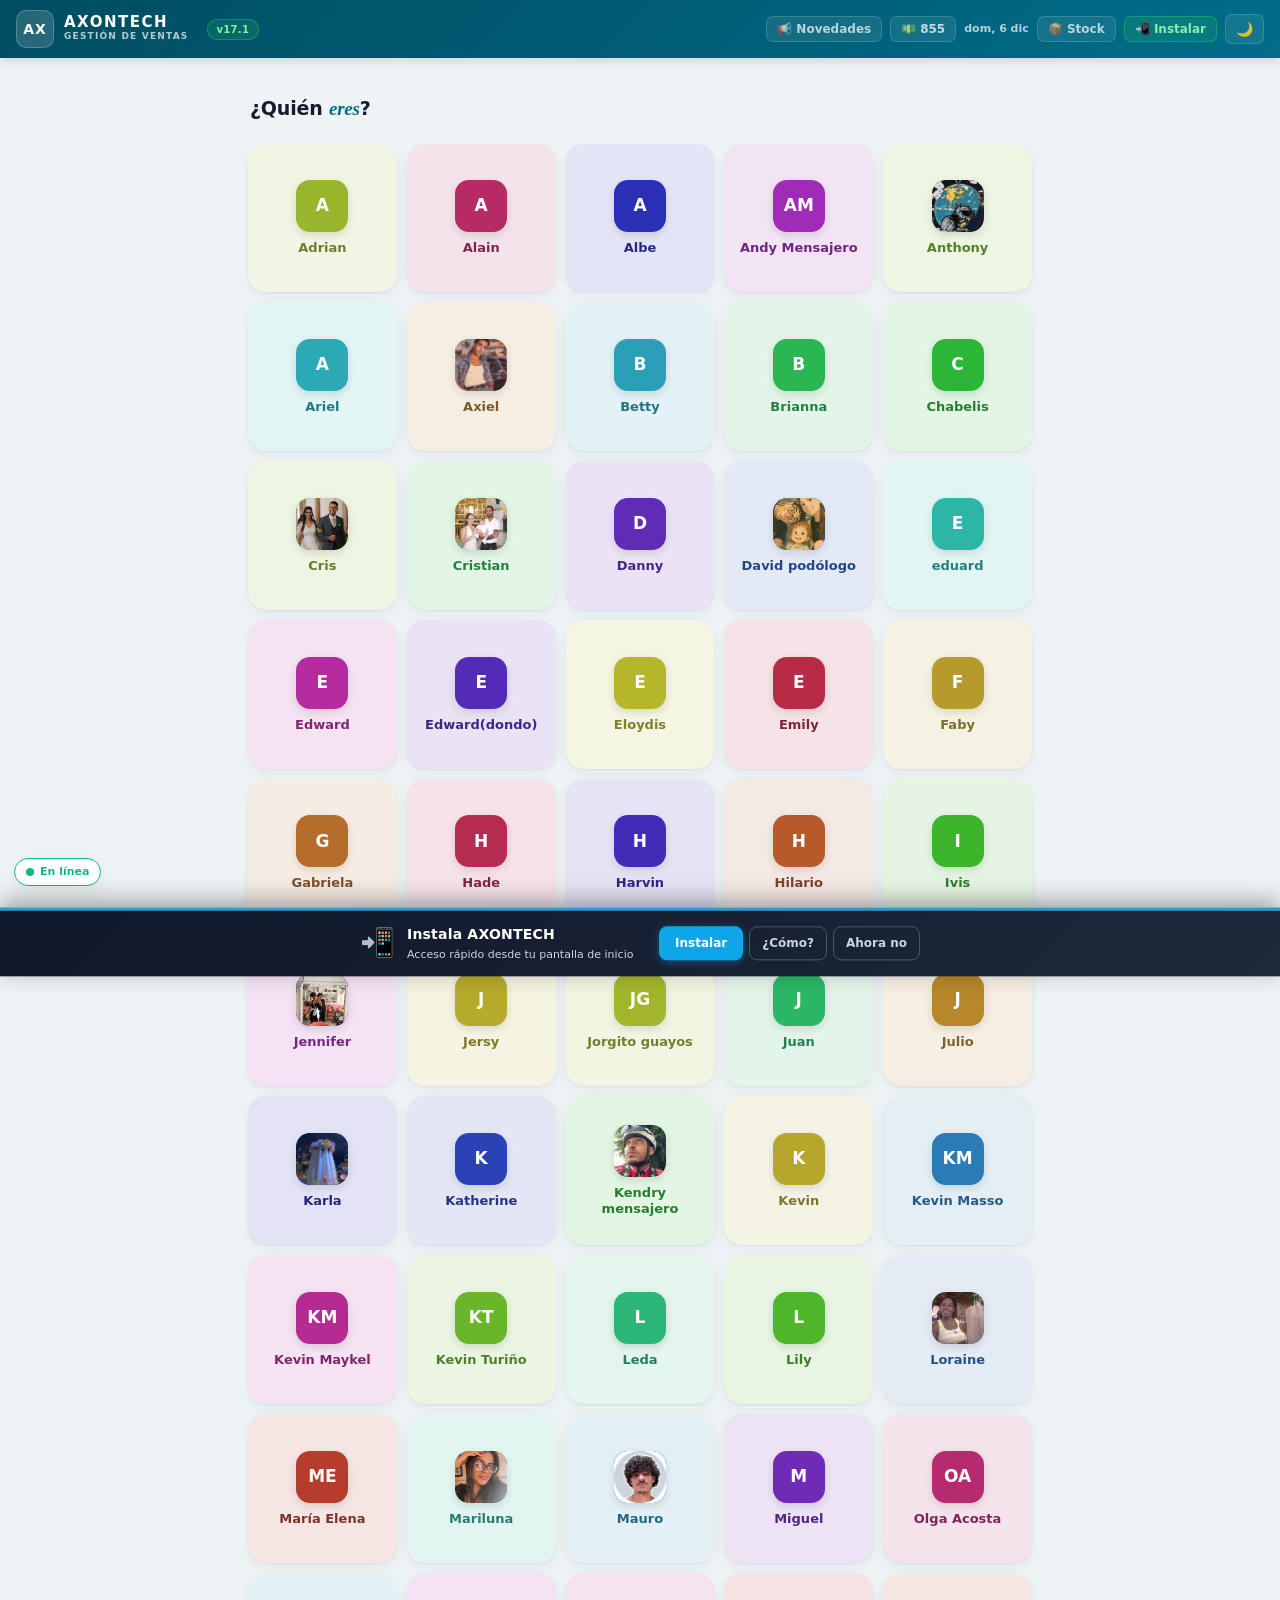
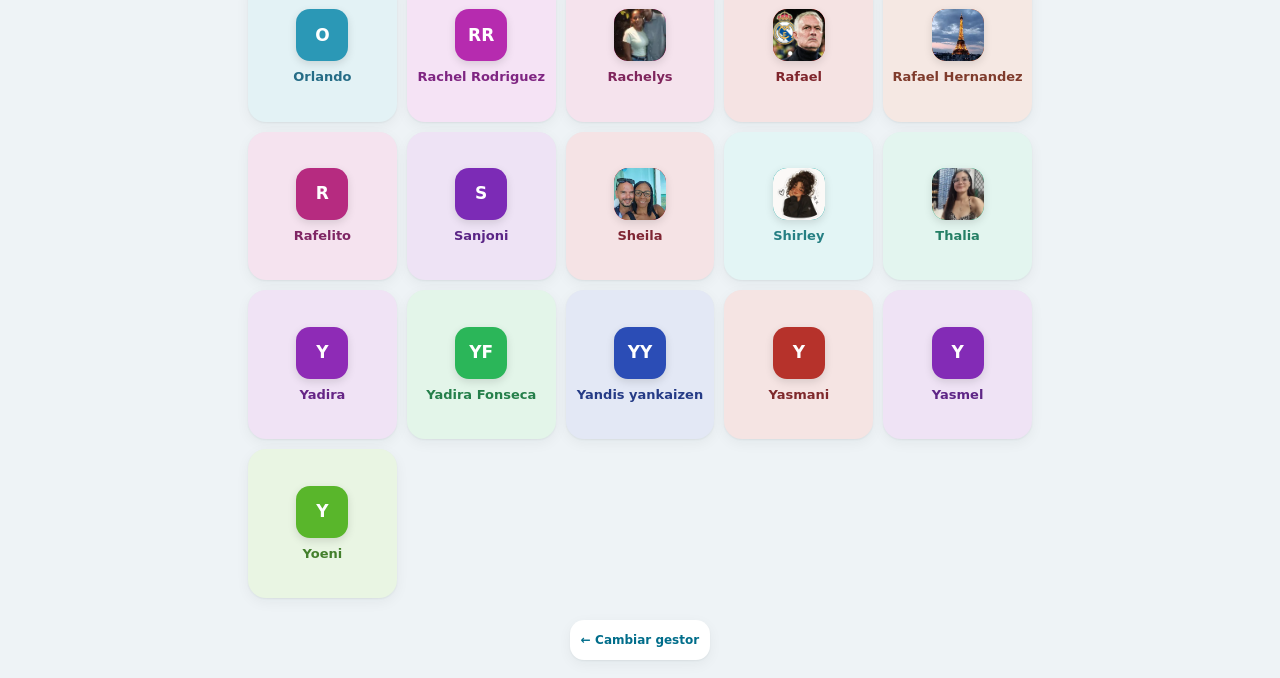
==== index.html @ 8a208309 "build: v17.1 (compilación 225) Versión generada automáticamente por build.py al detectar cambios en " ====
<!DOCTYPE html>
<html lang="es">
<head>
  <meta charset="UTF-8">
  <meta name="viewport" content="width=device-width, initial-scale=1.0">
  <title>AXONTECH · Gestión de Ventas</title>
  <link rel="manifest" href="manifest.json">
  <meta name="theme-color" content="#006d8a">
  <meta name="mobile-web-app-capable" content="yes">
  <meta name="apple-mobile-web-app-capable" content="yes">
  <meta name="apple-mobile-web-app-status-bar-style" content="black-translucent">
  <meta name="apple-mobile-web-app-title" content="AXONTECH">
  <link rel="apple-touch-icon" href="./iconos/icon-192.png">
  <link rel="stylesheet" href="./app.css?v=225">
  <style>
    /* Splash screen inline — no depende de app.css.
       Se muestra INMEDIATAMENTE al cargar el HTML, antes de que app.js termine.
       Se quita desde init() en app.js o por timeout de seguridad (8s). */
    #axon-splash{position:fixed;inset:0;background:linear-gradient(135deg,#003a4d 0%,#006d8a 100%);display:flex;flex-direction:column;align-items:center;justify-content:center;z-index:99999;transition:opacity .4s ease;}
    #axon-splash.hide{opacity:0;pointer-events:none;}
    #axon-splash .axon-splash-logo{font-size:42px;font-weight:900;letter-spacing:2px;color:#fff;text-shadow:0 2px 12px rgba(0,0,0,.4);margin-bottom:18px;}
    #axon-splash .axon-splash-sub{font-size:11px;letter-spacing:3px;color:rgba(255,255,255,.65);text-transform:uppercase;margin-bottom:28px;font-weight:600;}
    #axon-splash .axon-splash-spin{width:38px;height:38px;border:3px solid rgba(255,255,255,.2);border-top-color:#fff;border-radius:50%;animation:axon-spin .9s linear infinite;}
    @keyframes axon-spin{to{transform:rotate(360deg);}}
    @media (prefers-reduced-motion:reduce){#axon-splash .axon-splash-spin{animation-duration:2s;}}
  </style>
</head>
<body data-page="gestor">

<!-- ══ SPLASH (se quita desde app.js init()) ══ -->
<div id="axon-splash" role="status" aria-live="polite" aria-label="Cargando AXONTECH">
  <div class="axon-splash-logo">AXONTECH</div>
  <div class="axon-splash-sub">Gestión de Ventas</div>
  <div class="axon-splash-spin"></div>
</div>
<script>
  // Timeout de seguridad: si init() no termina en 8s, quitar el splash igual.
  window.__axonHideSplash = function(){
    var s = document.getElementById('axon-splash');
    if(s){s.classList.add('hide');setTimeout(function(){if(s.parentNode)s.parentNode.removeChild(s);},450);}
  };
  setTimeout(window.__axonHideSplash, 8000);
</script>

<!-- Skip to content link for keyboard users -->
<a href="#main-content" class="skip-link" style="position:absolute;top:-100px;left:0;background:var(--blue);color:white;padding:8px 16px;z-index:9999;font-size:14px;font-weight:700;text-decoration:none;" onfocus="this.style.top='0'" onblur="this.style.top='-100px'">Saltar al contenido</a>

<!-- ══ HEADER ══ -->
<header>
  <div class="brand">
    <div class="brand-icon" id="brandTap">AX</div>
    <div>
      <div class="brand-name">AXONTECH</div>
      <div class="brand-sub">GESTIÓN DE VENTAS</div>
    </div>
    <!-- Banner pequeño de versión: chip discreto que muestra la versión actual.
         Al hacer clic, dispara una verificación manual de actualizaciones. -->
    <span id="versionBadge"
          onclick="checkVersion(true)"
          title="Versión actual · Toca para buscar actualizaciones"
          style="margin-left:8px;background:rgba(34,197,94,.18);border:1px solid rgba(34,197,94,.45);color:#86efac;border-radius:10px;padding:2px 9px;font-size:10px;font-weight:800;letter-spacing:.3px;cursor:pointer;transition:all .15s;white-space:nowrap;user-select:none;">v17.1</span>
  </div>
  <span id="headerGestorName"></span>
  <div class="header-right">
    <button onclick="openNotifsModal()" title="Ver Novedades" aria-label="Ver novedades" style="position:relative;background:rgba(255,255,255,.08);border:1px solid rgba(255,255,255,.15);color:rgba(255,255,255,.7);border-radius:7px;padding:5px 10px;font-size:12px;font-weight:600;cursor:pointer;transition:all .15s;white-space:nowrap;display:flex;align-items:center;gap:4px;">
      📢 Novedades <span id="notifUnreadBadge" style="display:none;background:var(--red);color:white;border-radius:10px;padding:1px 5px;font-size:9px;"></span>
    </button>
    <!-- v89: tasa informal del USD (elToque). El valor y su fecha los pinta
         renderTasaBadge(); al tocarlo se abre el detalle y se puede refrescar
         o escribir a mano. -->
    <button id="tasaUSDBadge" onclick="openTasaModal()" title="Tasa del dólar" aria-label="Tasa del dólar" style="display:none;align-items:center;gap:4px;background:rgba(255,255,255,.08);border:1px solid rgba(255,255,255,.15);color:rgba(255,255,255,.75);border-radius:7px;padding:5px 10px;font-size:12px;font-weight:700;cursor:pointer;transition:all .15s;white-space:nowrap;">💵 <span id="tasaUSDValor">—</span></button>
    <div class="header-date" id="headerDate"></div>
    <button id="btnCatalogo" onclick="openGestorCatalog()" title="Ver catálogo de productos" aria-label="Ver catálogo de stock" style="display:none;background:rgba(255,255,255,.08);border:1px solid rgba(255,255,255,.15);color:rgba(255,255,255,.7);border-radius:7px;padding:5px 10px;font-size:12px;font-weight:600;cursor:pointer;transition:all .15s;white-space:nowrap;">📦 Stock</button>
    <button id="btnPWAInstallHeader" title="Instalar AXONTECH en tu teléfono" aria-label="Instalar app" style="display:none;background:rgba(34,197,94,.18);border:1px solid rgba(34,197,94,.45);color:#86efac;border-radius:7px;padding:5px 10px;font-size:12px;font-weight:700;cursor:pointer;transition:all .15s;white-space:nowrap;">📲 Instalar</button>
    <button id="btnTheme" onclick="toggleTheme()" title="Cambiar tema" aria-label="Cambiar tema claro/oscuro">🌙</button>
  </div>
</header>

<!-- Banner flotante de actualización disponible: se muestra solo cuando
     checkVersion() detecta que version.json tiene una versión mayor que la local. -->
<div id="updateBanner"
     style="display:none;position:fixed;top:0;left:0;right:0;z-index:9000;background:linear-gradient(90deg,#10B981,#059669);color:white;padding:10px 14px;font-size:13px;font-weight:700;display:none;align-items:center;justify-content:center;gap:10px;box-shadow:0 2px 10px rgba(0,0,0,.2);">
  <span id="updateBannerText">🔄 Nueva versión disponible</span>
  <button onclick="applyUpdate()" style="background:white;color:#059669;border:none;border-radius:6px;padding:4px 12px;font-size:12px;font-weight:800;cursor:pointer;">Recargar ahora</button>
  <button onclick="dismissUpdate()" style="background:rgba(255,255,255,.2);color:white;border:none;border-radius:6px;padding:4px 10px;font-size:12px;font-weight:700;cursor:pointer;">Más tarde</button>
</div>

<!-- ══════════ GESTOR LAYOUT ══════════ -->
<div class="layout active" id="layoutGestor" role="main">

  <!-- Col 1: Selector de gestores (izquierda en desktop, arriba en móvil) -->
  <div class="col col-left">
    <div class="lbl lbl-h">¿Quién <em>eres</em>?</div>
    <div id="gestoresList">
      <div class="es"><div class="es-icon">👤</div><div class="es-text">El admin aún no ha configurado gestores</div></div>
    </div>
    <div class="g-change" onclick="changeGestor()" role="button" tabindex="0" onkeydown="if(event.key==='Enter')changeGestor()" style="cursor:pointer;">← Cambiar gestor</div>
  </div>

  <!-- Col 2: Top Gestores (derecha en desktop SIN gestor, oculto cuando hay gestor) -->
  <div class="col col-right" id="rankingColumn">
    <div id="gestorRankingSection" style="margin-bottom:14px;">
      <div class="lbl lbl-h" style="margin-top:0;">🏆 Top <em>gestores</em></div>
      <div class="card" style="padding:14px 16px;">
        <div id="rankingList"><div class="es"><div class="es-text">Sin datos aún</div></div></div>
      </div>
    </div>
  </div>

  <!-- Col 3: Vale form (centro en desktop cuando hay gestor, oculto cuando no) -->
  <div class="col col-mid">
    <div id="mobileBackBar">
      <button onclick="changeGestor()">← Volver</button>
      <span id="mobileBackName" style="font-size:13px;font-weight:700;color:var(--blue-dk);"></span>
    </div>
    <div class="card" id="gestorBanner" style="background:var(--blue-lt);border-color:var(--blue-bd);display:none;align-items:center;gap:10px;margin-bottom:14px;">
      <div class="g-avatar" id="bannerAvatar" style="width:40px;height:40px;font-size:14px;background:var(--gray-300);">?</div>
      <div>
        <div style="font-size:10px;color:var(--gray-600);font-weight:700;letter-spacing:.5px;" id="bannerLbl">SELECCIONA TU NOMBRE</div>
        <div style="font-size:15px;font-weight:700;color:var(--blue-dk);" id="bannerName">Selecciona tu nombre →</div>
      </div>
    </div>

    <!-- Notificaciones personales (visible solo para el gestor logueado) -->
    <div id="gestorPersonalNotifsSection" style="display:none;margin-bottom:14px;">
      <div class="lbl" style="margin-top:0;">🔔 Mis Alertas</div>
      <div id="gestorPersonalNotifsList"></div>
    </div>

    <div id="valeFormWrapper">
    <div id="pendingSyncBanner" class="pending-sync-banner" style="display:none;">
      <span class="psb-icon">📡</span>
      <span class="psb-text">
        <span class="psb-count" data-pending-count>0</span>
        <span class="psb-msg" data-pending-msg>vales pendientes de sincronizar</span>
      </span>
    </div>
    <div class="vale-form-header" style="display:flex; justify-content:space-between; align-items:center;">
      <div>
        <h2 style="margin:0;">"AXONTECH" 🔥</h2>
        <p style="margin:4px 0 0;font-size:11px;">Completa los campos y envía</p>
      </div>
    </div>
    <div class="vale-form-body">
      <div class="vf-card vf-card-promotor">

      <div class="vf-row vf-auto">
        <span class="vf-emoji">🔸</span>
        <div class="vf-inner">
          <div class="vf-label"><span>Promotor <span style="color:var(--blue);font-size:9px;">● Auto</span></span></div>
          <input type="text" id="vf-promotor" readonly placeholder="Selecciona tu nombre arriba">
        </div>
      </div>

      </div>
      <div class="vf-card">
      <div class="vf-sec">👤 Cliente</div>

      <div class="vf-row">
        <span class="vf-emoji">🔸</span>
        <div class="vf-inner">
          <div class="vf-label"><span>Nombre Cliente <span class="vf-req">*</span></span></div>
          <input type="text" id="vf-cliente" placeholder="Nombre completo del cliente" oninput="onFormInput()">
        </div>
      </div>

      <div class="vf-row">
        <span class="vf-emoji">🔸</span>
        <div class="vf-inner">
          <div class="vf-label"><span>Teléfono Cliente <span class="vf-req">*</span></span></div>
          <input type="tel" id="vf-telefono" placeholder="Número de teléfono" oninput="this.value=this.value.replace(/[^0-9]/g,'');onFormInput()" inputmode="numeric" pattern="[0-9]*">
        </div>
      </div>

      <div class="vf-row">
        <span class="vf-emoji">🔸</span>
        <div class="vf-inner">
          <div class="vf-label"><span>Dirección Cliente <span class="vf-req">*</span></span></div>
          <input type="text" id="vf-direccion" placeholder="Dirección de entrega" oninput="onFormInput()">
        </div>
      </div>

      <!-- v18: Checkbox recogida en tienda -->
      <div class="vf-row">
        <span class="vf-emoji">🏪</span>
        <div class="vf-inner">
          <label style="display:flex;align-items:center;gap:8px;cursor:pointer;padding:8px 0;font-size:13px;font-weight:600;color:var(--text);">
            <input type="checkbox" id="vf-recogidaTienda" onchange="onRecogidaTiendaChange()" style="width:18px;height:18px;accent-color:var(--blue);cursor:pointer;">
            <span>Recogida en tienda (sin envío a domicilio)</span>
          </label>
        </div>
      </div>

      <!-- v18: Ubicación compartida (link de Google Maps) -->
      <div class="vf-row" id="vf-ubicacionRow">
        <span class="vf-emoji">📍</span>
        <div class="vf-inner">
          <div class="vf-label"><span>Ubicación (Google Maps)</span></div>
          <input type="text" id="vf-ubicacion" placeholder="Pega aquí el link de la ubicación compartida" oninput="onFormInput()">
        </div>
      </div>


      </div>
      <div class="vf-card">
      <div class="vf-sec">🚚 Entrega</div>

      <div class="vf-row">
        <span class="vf-emoji">🔸</span>
        <div class="vf-inner">
          <div class="vf-label"><span>Mensajería / costo</span></div>
          <input type="text" id="vf-mensajeria" placeholder="Ej: Gratis / $2 USD" oninput="onFormInput()">
        </div>
      </div>

      <!-- v104: la hora a la que el cliente espera el pedido. Un vale mandado a
           las 10 de la mañana para entregar a las 3 de la tarde se quedaba
           enterrado entre los demás y se pasaba la hora. Poniéndola aquí, el
           admin recibe un aviso una hora antes. Es opcional: si se deja vacío,
           todo funciona igual que siempre. -->
      <div class="vf-row">
        <span class="vf-emoji">⏰</span>
        <div class="vf-inner">
          <div class="vf-label"><span>Día y hora de entrega <span style="font-weight:400;color:var(--text-muted);font-size:10px;">· opcional, avisa al admin 1 h antes</span></span></div>
          <!-- v131: el día también. Antes solo había hora y se daba por hecho que
               era el mismo día del vale: un pedido para el sábado no había forma
               de apuntarlo. Sin día, sigue siendo el día del vale. -->
          <div style="display:flex;gap:6px;">
            <input type="date" id="vf-fechaEntrega" oninput="onFormInput()" style="flex:1.3;min-width:0;">
            <input type="time" id="vf-horaEntrega" oninput="onFormInput()" style="flex:1;min-width:0;">
          </div>
        </div>
      </div>

      </div>
      <div class="vf-card">
      <div class="vf-sec">📦 Productos</div>

      <div class="vf-row">
        <span class="vf-emoji">🔸</span>
        <div class="vf-inner">
          <div class="vf-label">
            <span>Artículo y cantidad <span class="vf-req">*</span></span>
          </div>
          <button type="button" class="catalog-cta" id="btnPickProducts" onclick="openProductPicker()">
            <span class="catalog-cta-icon">📦</span>
            <span class="catalog-cta-text">
              <span class="catalog-cta-title">Seleccionar del catálogo <span class="vf-req">*</span></span>
              <span class="catalog-cta-sub">Obligatorio: sin esto el vale no da puntos ni descuenta stock</span>
            </span>
            <span class="catalog-cta-arrow">›</span>
          </button>
          <div id="selectedProductsList" style="display:none;"></div>
          <textarea id="vf-articulo" rows="2" placeholder="Los productos aparecerán aquí al elegirlos arriba" oninput="onFormInput()"></textarea>
        </div>
      </div>

      </div>
      <div class="vf-card">
      <div class="vf-sec">💵 Pago</div>

      <div class="vf-grid2">
      <div class="vf-row">
        <span class="vf-emoji">🔸</span>
        <div class="vf-inner">
          <div class="vf-label"><span>Precio USD / Zelle</span></div>
          <input type="text" id="vf-precioUSD" placeholder="Del catálogo" oninput="onFormInput()">
        </div>
      </div>

      <div class="vf-row">
        <span class="vf-emoji">🔸</span>
        <div class="vf-inner">
          <div class="vf-label"><span>Precio MN</span></div>
          <input type="text" id="vf-precioMN" placeholder="Del catálogo" oninput="onFormInput()">
        </div>
      </div>
      </div>

      <div class="vf-row">
        <span class="vf-emoji">🔸</span>
        <div class="vf-inner">
          <div class="vf-label"><span>Vuelto</span></div>
          <input type="text" id="vf-vuelto" placeholder="Ej: 500 MN / 0" oninput="onFormInput()">
        </div>
      </div>

      <div class="vf-row vf-total-row">
        <span class="vf-emoji">🔸</span>
        <div class="vf-inner">
          <div class="vf-label"><span>Total a pagar <span class="vf-req">*</span></span></div>
          <input type="text" id="vf-total" placeholder="Total final" oninput="onFormInput()">
        </div>
      </div>

      <!-- v131: notas del gestor para el admin: lo que no cabe en ningún campo
           ("llamar antes de ir", "paga la mamá", "portero sin timbre"). -->
      </div>
      <div class="vf-card">
      <div class="vf-sec">📝 Notas</div>

      <div class="vf-row">
        <span class="vf-emoji">📝</span>
        <div class="vf-inner">
          <div class="vf-label"><span>Notas para el admin <span style="font-weight:400;color:var(--text-muted);font-size:10px;">· opcional</span></span></div>
          <textarea id="vf-notasGestor" rows="2" maxlength="400" placeholder="Ej: llamar antes de ir · el cliente paga mitad en MN" oninput="onFormInput()" style="width:100%;resize:vertical;"></textarea>
        </div>
      </div>

      </div><!-- /vf-card -->
      <hr class="vf-sep">

      <!-- v69: campos que casi nunca se tocan, plegados para acortar el formulario.
           De 17 campos en pantalla a 13. NO se pliegan los de precio (mensajería,
           precio USD/MN, vuelto) porque alimentan el cálculo automático del total,
           ni los cinco obligatorios (cliente, teléfono, dirección, artículo, total).
           Se abre solo al editar un vale que ya traiga alguno relleno. -->
      <div onclick="toggleVfExtras()" id="vfExtrasToggle" style="display:flex;align-items:center;justify-content:space-between;cursor:pointer;padding:9px 12px;margin:4px 0 2px;background:var(--surface2);border:1px solid var(--border);border-radius:9px;user-select:none;">
        <span style="font-size:12px;font-weight:700;color:var(--text-muted);">➕ Más detalles <span style="font-weight:500;">· carnet, garantía, comisión</span></span>
        <span id="vfExtrasArrow" style="color:var(--gray-400);font-size:12px;">▼</span>
      </div>
      <div id="vfExtras" style="display:none;">
      <div class="vf-row">
        <span class="vf-emoji">🪪</span>
        <div class="vf-inner">
          <div class="vf-label"><span>Carnet de identidad</span></div>
          <input type="text" inputmode="numeric" id="vf-carnet" placeholder="Opcional — Carnet del cliente" oninput="onFormInput()">
        </div>
      </div>
      <div class="vf-row">
        <span class="vf-emoji">★</span>
        <div class="vf-inner">
          <div class="vf-label"><span>Garantía</span></div>
          <input type="text" id="vf-garantia" placeholder="Ej: 6 meses" oninput="onFormInput()">
        </div>
      </div>

      <div class="vf-row">
        <span class="vf-emoji">💰</span>
        <div class="vf-inner">
          <div class="vf-label"><span>Comisión del gestor <span style="color:var(--green);font-size:9px;">● Auto</span></span></div>
          <input type="text" id="vf-comisionGestor" placeholder="Se calcula del catálogo" oninput="onFormInput()">
        </div>
      </div>

      <!-- v75: el gestor puede renunciar a parte de su comisión en este vale
           (cliente frecuente, cierre de venta, producto con un defecto leve…).
           Ese dinero no se le acredita a nadie: deja de cobrarse y punto. No
           toca el precio que paga el cliente ni el stock. -->
      <div class="vf-row">
        <span class="vf-emoji">🤝</span>
        <div class="vf-inner">
          <div class="vf-label"><span>Rebajo de mi comisión <span style="color:var(--text-muted);font-weight:500;font-size:9px;">opcional</span></span></div>
          <div style="display:flex;gap:6px;">
            <input type="number" inputmode="decimal" id="vf-comisionCedida" min="0" step="0.5" placeholder="0" oninput="onCesionComisionInput()" style="flex:1;">
            <select id="vf-comisionCedidaMoneda" onchange="onCesionComisionInput()" style="width:88px;background:var(--surface);border:1px solid var(--border);border-radius:8px;padding:9px 8px;font-size:13px;color:var(--text);">
              <option value="USD">USD</option>
              <option value="MN">MN</option>
            </select>
          </div>
          <div id="vf-cesionNota" style="font-size:10px;color:var(--text-muted);margin-top:4px;line-height:1.35;"></div>
          <input type="text" id="vf-cesionMotivo" placeholder="Motivo (ej: cliente frecuente)" oninput="onFormInput()" style="margin-top:6px;display:none;">
        </div>
      </div>

      <div class="vf-row vf-auto">
        <span class="vf-emoji">📅</span>
        <div class="vf-inner">
          <div class="vf-label"><span>Fecha y hora de Venta <span style="color:var(--blue);font-size:9px;">● Auto</span></span></div>
          <input type="text" id="vf-fecha" readonly>
        </div>
      </div>
      </div>

      <hr class="vf-sep">

      <details class="vf-info">
      <summary>ℹ️ Dirección y condiciones de la tienda <span>(van en el vale)</span></summary>
      <div class="vf-fixed">
        <b>🧭 Dirección de la tienda:</b><br>
        * Amistad #311 % San Rafael y San José, Centro Habana.<br><br>
        <b>🚨 ATENCIÓN 🚨</b><br>
        • Horarios de atención: 9:00am - 7:00pm.<br>
        * Solo aceptamos hasta cinco billetes de 1 USD por compra.<br>
        * Los pagos en MN deben ser con denominación de 50 en adelante.<br>
        * Solo se aceptan billetes en buen estado (ni rotos ni manchados)
      </div>
      </details>
    </div>

    <!-- Preview -->
    <div id="previewCard" class="card" style="display:none;">
      <div style="font-size:10px;font-weight:700;color:var(--gray-400);letter-spacing:.5px;text-transform:uppercase;margin-bottom:8px;">Vista previa del vale</div>
      <div class="vale-preview" id="valePreviewText" style="font-size:11px;max-height:200px;overflow-y:auto;"></div>
      
      <div style="margin-top:10px;">
        <button class="btn btn-blue btn-full" id="sendValeBtn" onclick="sendVale()" disabled>📤 Enviar al Admin</button>
      </div>
      <div id="ticketClientSection" style="margin-top:14px;border-top:1px dashed var(--gray-300);padding-top:12px;text-align:center;">
        <div style="font-size:10px;font-weight:700;color:var(--gray-500);text-transform:uppercase;margin-bottom:8px;">— Opciones para el Cliente —</div>
        <button class="btn btn-full btn-sm" style="background:#F59E0B;color:white;" onclick="openTicketModal()">🎫 Generar Ticket de Recogida</button>
      </div>

    </div>
    <!-- v151: barra fija abajo en el móvil: total + Enviar, sin bajar hasta el final -->
    <div id="vfSticky" class="vf-sticky">
      <div class="vf-sticky-info">
        <div id="vfStickyTotal" class="vf-sticky-total">Total: —</div>
        <div id="vfStickyFalta" class="vf-sticky-falta"></div>
        <div id="vfStickySync" class="vf-sticky-sync"></div>
      </div>
      <button type="button" class="btn btn-blue" id="vfStickyBtn" onclick="_vfStickyEnviar()">📤 Enviar</button>
    </div>
    </div><!-- /valeFormWrapper -->

    <!-- Mis Vales (aquí para que se vea en móvil cuando hay gestor seleccionado) -->
        <div id="gestorMyValesSection" style="display:none;padding-top:4px;">
      <!-- NEW: Resumen dashboard with period chips -->
      <div class="lbl lbl-h" style="margin-top:14px;">Mi <em>resumen</em></div>
      <div id="gestorHistDashboard"></div>
      <div id="gestorHistPeriodFilter" style="display:flex;gap:6px;margin:0 0 14px;flex-wrap:wrap;">
        <button class="btn btn-blue btn-sm" data-period="ciclo" onclick="setGestorHistPeriod('ciclo')" style="display:none;">Este ciclo</button>
        <button class="btn btn-ghost btn-sm" data-period="month" onclick="setGestorHistPeriod('month')">Este mes</button>
        <button class="btn btn-ghost btn-sm" data-period="last" onclick="setGestorHistPeriod('last')">Mes pasado</button>
        <button class="btn btn-ghost btn-sm" data-period="all" onclick="setGestorHistPeriod('all')">Todo</button>
      </div>

      <div class="lbl lbl-h" style="margin-top:14px;">Vales <em>activos</em></div>
      <div id="gestorMyVales"></div>
      
      <div style="margin-top:20px;">
        <div onclick="toggleGestorHistorial()" style="display:flex;align-items:center;justify-content:space-between;cursor:pointer;padding:8px 12px;background:var(--surface2);border:1px solid var(--border);border-radius:8px;margin-bottom:6px;">
          <span class="lbl" style="margin:0;">📋 Historial (Completados)</span>
          <div style="display:flex;align-items:center;gap:8px;">
            <span id="gestorHistCount" style="background:var(--gray-200);color:var(--gray-600);border-radius:10px;padding:1px 8px;font-size:10px;font-weight:700;"></span>
            <span id="gestorHistArrow" style="color:var(--gray-400);font-size:13px;">▼</span>
          </div>
        </div>
        <div id="gestorHistorialList" style="display:none;"></div>
        <div id="gestorHistClearBtn" style="display:none;margin-top:6px;text-align:center;">
          <button class="btn btn-ghost btn-sm" style="color:var(--red);font-size:11px;" onclick="clearGestorHistory()">🙈 Ocultar historial</button>
        </div>
      </div>
    </div>

    <!-- Mis Comisiones Pendientes -->
    <div id="gestorComisionSection" style="display:none;padding-top:4px;">
      <div class="lbl lbl-h" style="margin-top:14px;">Mis <em>comisiones</em></div>
      <div id="gestorComisionList"></div>
    </div>

  </div>
</div><!-- /layoutGestor -->

<!-- ── MODAL: Contraseña Gestor ── -->
<div class="modal-bg" id="gestorPassModal">
  <div class="modal" style="max-width:340px;">
    <div class="modal-title">🔐 Acceso Gestor</div>
    <div class="modal-sub" id="gestorPassModalSub">Ingresa tu contraseña</div>
    <input type="password" id="gestorPassInput" placeholder="Contraseña" autocomplete="current-password" onkeydown="if(event.key==='Enter')submitGestorPass()">
    <div class="pass-error" id="gestorPassError">Contraseña incorrecta</div>
    <label class="remember-pass-row" for="gestorPassRemember">
      <input type="checkbox" id="gestorPassRemember">
      <span>Recordar contraseña en este dispositivo</span>
    </label>
    <div class="remember-pass-hint">Solo en tu móvil/PC. No la uses en dispositivos compartidos.</div>
    <div class="modal-btns">
      <button class="btn btn-ghost btn-full" onclick="closeGestorPassModal()">Cancelar</button>
      <button class="btn btn-blue btn-full" id="gestorPassSubmit" onclick="submitGestorPass()">Entrar</button>
    </div>
  </div>
</div>

<!-- ── MODAL: Product Picker ── -->
<div class="modal-bg" id="productPickerModal">
  <div class="modal" style="max-width:580px;width:92%;padding:0;display:flex;flex-direction:column;max-height:92vh;">
    <!-- Header (fixed) -->
    <div style="padding:22px 22px 10px;flex-shrink:0;">
      <div class="modal-title">📦 Catálogo de Productos</div>
      <input type="search" id="pickerSearch" placeholder="Buscar producto..." oninput="renderPickerProducts()" style="margin-bottom:10px;">
      <div id="pickerCatTabs" style="display:flex;flex-wrap:wrap;gap:4px;margin-bottom:10px;"></div>
    </div>
    <!-- Scrollable content -->
    <div style="flex:1;overflow-y:auto;min-height:0;padding:0 22px;">
      <div id="pickerProductGrid" style="display:flex;flex-wrap:wrap;gap:6px;padding:2px;"></div>
    </div>
    <!-- Selected + Buttons (fixed at bottom) -->
    <div style="flex-shrink:0;padding:0 22px 22px;border-top:1px solid var(--gray-200);margin-top:8px;">
      <div style="font-size:11px;font-weight:700;color:var(--gray-600);margin:8px 0 6px;">Seleccionados:</div>
      <div id="pickerSelectedList" style="min-height:28px;max-height:80px;overflow-y:auto;"></div>
      <div class="modal-btns" style="margin-top:8px;">
        <button class="btn btn-ghost btn-full" onclick="closeProductPicker()">Cancelar</button>
        <button class="btn btn-blue btn-full" onclick="confirmPickerSelection()">Agregar al vale ✓</button>
      </div>
    </div>
  </div>
</div>

<!-- ── MODAL: Catálogo Gestor (solo lectura) ── -->
<div class="modal-bg" id="gestorCatalogModal">
  <div class="modal" style="max-width:500px;width:94%;">
    <div class="modal-title">📦 Catálogo de Productos</div>
    <input type="search" id="catalogSearch" placeholder="Buscar producto..." oninput="renderGestorCatalog()" style="margin-bottom:8px;">
    <div id="catalogCatTabs" style="display:flex;flex-wrap:wrap;gap:4px;margin-bottom:10px;"></div>
    <div id="gestorCatalogList" style="max-height:360px;overflow-y:auto;"></div>
    <div class="modal-btns" style="margin-top:10px;">
      <button class="btn btn-green" onclick="generateCatalogPDF()" style="flex:1;">📄 PDF Catálogo</button>
      <button class="btn btn-blue" onclick="document.getElementById('gestorCatalogModal').classList.remove('show')" style="flex:1;">Cerrar</button>
    </div>
  </div>
</div>

<!-- ── MODAL: Confirmar Acción ── -->
<div class="modal-bg" id="confirmActionModal">
  <div class="modal" style="max-width:320px;">
    <div class="modal-title" id="confirmActionTitle">¿Confirmar acción?</div>
    <div class="modal-sub" id="confirmActionSub"></div>
    <div class="modal-btns" style="margin-top:16px;">
      <button type="button" class="btn btn-ghost btn-full" onclick="closeConfirmAction()">Cancelar</button>
      <button type="button" class="btn btn-blue btn-full" id="confirmActionOk">Confirmar</button>
    </div>
  </div>
</div>

<div class="toast" id="toast" role="status" aria-live="polite" aria-atomic="true"></div>

<!-- Sync indicator (online/offline/pending writes) -->
<div id="syncIndicator" class="online">
  <span class="sync-dot"></span>
  <span id="syncLabel">En línea</span>
</div>

<!-- Notification banner (for incoming vale alerts when in admin mode) -->
<div id="notifBanner"><span id="notifBannerText"></span></div>

<!-- ══ PWA INSTALL BANNER (Android + iPhone + Xiaomi) ══ -->
<div id="pwaInstallBanner" class="install-banner" role="dialog" aria-label="Instalar aplicación">
  <div class="install-banner-inner">
    <div class="install-banner-icon">📲</div>
    <div class="install-banner-text">
      <div class="install-banner-title">Instala AXONTECH</div>
      <div class="install-banner-sub" id="pwaInstallSub">Acceso rápido desde tu pantalla de inicio</div>
      <!-- Instrucciones especiales para iPhone/iPad (oculto en Android) -->
      <div id="pwaInstallIOSHint" class="install-banner-ios" style="display:none;">
        <span class="ios-step"><span class="ios-share">􀈂</span> Compartir</span>
        <span class="ios-arrow">→</span>
        <span class="ios-step">Añadir a pantalla de inicio</span>
      </div>
      <!-- Instrucciones manuales para Xiaomi Mi Browser / Huawei / UC (oculto por defecto) -->
      <div id="pwaInstallManualHint" class="install-banner-manual" style="display:none;">
        <div class="manual-step1">1. Toca el menú ⋮ (arriba a la derecha)</div>
        <div class="manual-step2">2. Elige "Añadir a pantalla de inicio"</div>
        <div class="manual-tip">💡 Instala <b>Chrome</b> desde la Play Store para tener aviso automático de instalación.</div>
      </div>
    </div>
    <div class="install-banner-actions">
      <button id="pwaInstallBtn" type="button" class="install-banner-btn-primary">Instalar</button>
      <button type="button" class="install-banner-btn-secondary" onclick="openPWAInstallHelp()">¿Cómo?</button>
      <button type="button" class="install-banner-btn-secondary" onclick="_dismissPWAInstall()">Ahora no</button>
    </div>
  </div>
</div>

<!-- ── MODAL: Ayuda de Instalación PWA ── -->
<div class="modal-bg" id="pwaInstallHelpModal">
  <div class="modal" style="max-width:400px;width:92%;max-height:90vh;overflow-y:auto;">
    <div class="modal-title">📲 Instalar AXONTECH</div>
    <div class="modal-sub" style="margin-bottom:14px;">
      Navegador detectado: <b id="pwaHelpBrowser">—</b>
    </div>

    <!-- BLOQUE: Chrome / Edge / Samsung con beforeinstallprompt -->
    <div id="pwaHelpChrome" class="pwa-help-block">
      <div class="pwa-help-title">✅ Tu navegador soporta instalación directa</div>
      <ol class="pwa-help-steps">
        <li>Pulsa el botón <b>"Instalar ahora"</b> abajo.</li>
        <li>Confirma el aviso que aparece en pantalla.</li>
        <li>Aparecerá un icono de AXONTECH en tu pantalla de inicio. ¡Listo!</li>
      </ol>
      <p class="pwa-help-note">También puedes usar el menú ⋮ del navegador → <b>Instalar app</b>.</p>
    </div>

    <!-- BLOQUE: Chrome / Edge SIN beforeinstallprompt (caso del teléfono problemático) -->
    <div id="pwaHelpChromeNoPrompt" class="pwa-help-block">
      <div class="pwa-help-title">⚠️ Tu Chrome no mostró el aviso automático</div>
      <p class="pwa-help-note">A veces Chrome no ofrece instalar la app aunque el sitio sea una PWA válida (puede pasar por Chrome muy antiguo, modo escritorio activado, o almacenamiento lleno). Usa cualquiera de estos métodos alternativos:</p>

      <div class="pwa-help-subtitle">Método 1 — Compartir para agregar a inicio (más rápido):</div>
      <ol class="pwa-help-steps">
        <li>Pulsa <b>"📤 Compartir / Agregar a inicio"</b> abajo.</li>
        <li>En la hoja de compartir que se abre, busca y elige <b>"Añadir a pantalla de inicio"</b> (en Samsung, Xiaomi y Pixel suele aparecer como destino de compartir).</li>
        <li>Confirma. Aparecerá el icono de AXONTECH en tu pantalla de inicio.</li>
      </ol>

      <div class="pwa-help-subtitle">Método 2 — Escanear QR desde otro móvil:</div>
      <ol class="pwa-help-steps">
        <li>Pulsa <b>"🖼️ Ver código QR"</b> abajo.</li>
        <li>Abre la <b>cámara</b> de otro teléfono que sí tenga Chrome actualizado.</li>
        <li>Apunta la cámara al código QR que aparece en pantalla.</li>
        <li>En ese móvil sí saldrá el aviso automático de instalación.</li>
      </ol>

      <div class="pwa-help-subtitle">Método 3 — Copiar URL y enviarla:</div>
      <ol class="pwa-help-steps">
        <li>Pulsa <b>"📋 Copiar URL"</b> abajo.</li>
        <li>Pégala en un chat de WhatsApp o Telegram.</li>
        <li>Ábrela desde otro teléfono con Chrome actualizado.</li>
      </ol>

      <p class="pwa-help-note">💡 Si nada de esto funciona, actualiza Chrome desde la Play Store o instala <b>Chrome Beta</b>. En Chrome moderno (90+) la opción "Instalar app" debería aparecer en el menú ⋮.</p>
    </div>

    <!-- BLOQUE: Samsung Internet -->
    <div id="pwaHelpSamsung" class="pwa-help-block">
      <div class="pwa-help-title">📱 Samsung Internet</div>
      <ol class="pwa-help-steps">
        <li>Toca el menú <b>☰</b> (arriba a la derecha o abajo).</li>
        <li>Elige <b>"Añadir a pantalla de inicio"</b> o <b>"Instalar app"</b>.</li>
        <li>Confirma. Aparecerá el icono en tu pantalla de inicio.</li>
      </ol>
      <p class="pwa-help-note">💡 Samsung Internet soporta instalación de apps web en versiones recientes. Si no ves la opción, actualiza el navegador desde Galaxy Store o Play Store.</p>
    </div>

    <!-- BLOQUE: Opera / Brave / Vivaldi -->
    <div id="pwaHelpOpera" class="pwa-help-block">
      <div class="pwa-help-title">🌐 Opera / Brave / Vivaldi</div>
      <ol class="pwa-help-steps">
        <li>Toca el menú del navegador (⋮ o el icono del navegador abajo).</li>
        <li>Busca <b>"Añadir a pantalla de inicio"</b> o <b>"Instalar app"</b>.</li>
        <li>Confirma. Aparecerá el icono de AXONTECH en tu pantalla de inicio.</li>
      </ol>
      <p class="pwa-help-note">💡 Estos navegadores están basados en Chromium, así que la opción debería estar disponible en versiones recientes.</p>
    </div>

    <!-- BLOQUE: Kiwi Browser -->
    <div id="pwaHelpKiwi" class="pwa-help-block">
      <div class="pwa-help-title">🥝 Kiwi Browser</div>
      <ol class="pwa-help-steps">
        <li>Toca el menú <b>⋮</b> arriba a la derecha.</li>
        <li>Elige <b>"Añadir a pantalla de inicio"</b> o <b>"Instalar app"</b>.</li>
        <li>Confirma. Aparecerá el icono en tu pantalla de inicio.</li>
      </ol>
      <p class="pwa-help-note">💡 Kiwi está basado en Chromium y soporta instalación de apps web en versiones recientes.</p>
    </div>

    <!-- BLOQUE: Xiaomi Mi Browser -->
    <div id="pwaHelpXiaomi" class="pwa-help-block">
      <div class="pwa-help-title">⚠️ Navegador Mi de Xiaomi</div>
      <p class="pwa-help-note">El navegador que viene preinstalado en tu Xiaomi <b>no permite</b> instalar apps web con un solo botón. Tienes dos opciones:</p>
      <div class="pwa-help-subtitle">Opción A — Instalar manualmente en Mi Browser:</div>
      <ol class="pwa-help-steps">
        <li>Toca el icono de menú <b>⋮</b> arriba a la derecha.</li>
        <li>Elige <b>"Añadir a pantalla de inicio"</b> (o "Añadir a inicio").</li>
        <li>Confirma. Aparecerá un icono en tu pantalla de inicio.</li>
      </ol>
      <div class="pwa-help-subtitle">Opción B — Usar Chrome (recomendado):</div>
      <ol class="pwa-help-steps">
        <li>Abre la <b>Play Store</b> e instala <b>Chrome</b> (gratis).</li>
        <li>Abre Chrome y entra a AXONTECH.</li>
        <li>Te saldrá un aviso automático para instalar con un toque.</li>
      </ol>
      <p class="pwa-help-note">La opción B da mejor experiencia: aviso automático, notificaciones push y actualizaciones sin tener que re-abrir el navegador.</p>
    </div>

    <!-- BLOQUE: Huawei Browser -->
    <div id="pwaHelpHuawei" class="pwa-help-block">
      <div class="pwa-help-title">⚠️ Navegador Huawei</div>
      <p class="pwa-help-note">El navegador Huawei no soporta instalación directa con un botón.</p>
      <div class="pwa-help-subtitle">Opción A — Manual:</div>
      <ol class="pwa-help-steps">
        <li>Toca el menú <b>⋮</b> arriba a la derecha.</li>
        <li>Elige <b>"Añadir a pantalla de inicio"</b>.</li>
        <li>Confirma. Aparecerá el icono en tu pantalla de inicio.</li>
      </ol>
      <div class="pwa-help-subtitle">Opción B — AppGallery + Chrome:</div>
      <ol class="pwa-help-steps">
        <li>En <b>AppGallery</b> busca e instala <b>Chrome</b>.</li>
        <li>Abre Chrome y entra a AXONTECH — te saldrá aviso automático.</li>
      </ol>
    </div>

    <!-- BLOQUE: iPhone / iPad -->
    <div id="pwaHelpIphone" class="pwa-help-block">
      <div class="pwa-help-title">📱 iPhone / iPad (Safari)</div>
      <ol class="pwa-help-steps">
        <li>Toca el icono <b>Compartir</b> <span style="font-size:18px;">􀈂</span> (cuadro con flecha hacia arriba, abajo en Safari).</li>
        <li>Desplázate y elige <b>"Añadir a pantalla de inicio"</b>.</li>
        <li>Pulsa <b>"Añadir"</b>. Aparecerá el icono de AXONTECH en tu pantalla de inicio.</li>
      </ol>
      <p class="pwa-help-note">Si usas Chrome en iPhone, el proceso es el mismo: menú ⋮ → <b>"Añadir a pantalla de inicio"</b>.</p>
    </div>

    <!-- BLOQUE: Firefox móvil -->
    <div id="pwaHelpFirefox" class="pwa-help-block">
      <div class="pwa-help-title">🦊 Firefox</div>
      <ol class="pwa-help-steps">
        <li>Abre el menú del navegador (icono ☰ abajo o arriba).</li>
        <li>Busca la opción <b>"Instalar app"</b> o <b>"Añadir a pantalla de inicio"</b>.</li>
        <li>Confirma. Aparecerá el icono en tu pantalla de inicio.</li>
      </ol>
      <p class="pwa-help-note">💡 Firefox aún no soporta el aviso automático de instalación. Para mejor experiencia te recomendamos <b>Chrome</b>, <b>Edge</b> o <b>Samsung Internet</b>.</p>
    </div>

    <!-- BLOQUE: Android genérico (navegadores menores) -->
    <div id="pwaHelpGeneric" class="pwa-help-block">
      <div class="pwa-help-title">🌐 Tu navegador en Android</div>
      <ol class="pwa-help-steps">
        <li>Abre el menú del navegador (suele ser un icono <b>⋮</b> o <b>☰</b>).</li>
        <li>Busca la opción <b>"Añadir a pantalla de inicio"</b> o <b>"Instalar app"</b>.</li>
        <li>Confirma. Aparecerá el icono de AXONTECH en tu pantalla de inicio.</li>
      </ol>
      <p class="pwa-help-note">💡 Para mejor experiencia te recomendamos <b>Chrome</b>, <b>Edge</b> o <b>Samsung Internet</b>, que soportan instalación con un solo toque.</p>
    </div>

    <!-- BLOQUE: Desktop -->
    <div id="pwaHelpDesktop" class="pwa-help-block">
      <div class="pwa-help-title">💻 Navegador de escritorio</div>
      <p class="pwa-help-note">Para instalar AXONTECH en tu computadora:</p>
      <ol class="pwa-help-steps">
        <li><b>Chrome / Edge:</b> menú ⋮ → <b>"Instalar AXONTECH…"</b> o busca el icono <b>⊕</b> en la barra de direcciones.</li>
        <li><b>Brave:</b> menú ⋮ → <b>"Instalar AXONTECH…"</b>.</li>
        <li><b>Firefox:</b> todavía no soporta instalación de PWAs en desktop.</li>
      </ol>
      <p class="pwa-help-note">💡 Para usar AXONTECH cómodamente en el móvil, abre este enlace desde tu teléfono.</p>
    </div>

    <!-- BLOQUE: WebView (FB/IG/WA) -->
    <div id="pwaHelpWebView" class="pwa-help-block">
      <div class="pwa-help-title">🔒 Estás dentro de otra app</div>
      <p class="pwa-help-note">Estás viendo AXONTECH dentro del navegador de Facebook, Instagram o WhatsApp. Para instalarlo necesitas abrirlo en un navegador real:</p>
      <ol class="pwa-help-steps">
        <li>Toca el menú <b>⋮</b> arriba a la derecha.</li>
        <li>Elige <b>"Abrir en Chrome"</b> o <b>"Abrir en navegador"</b>.</li>
        <li>Una vez en Chrome, verás el aviso automático <b>"Instalar app"</b>.</li>
      </ol>
      <p class="pwa-help-note">💡 También puedes copiar la URL y pegarla directamente en Chrome.</p>
    </div>

    <div class="modal-btns" style="margin-top:14px;">
      <button id="pwaHelpInstallNowBtn" type="button" class="btn btn-blue btn-full" style="display:none;">Instalar ahora</button>
      <button id="pwaHelpShareBtn" type="button" class="btn btn-green btn-full" style="display:none;">📤 Compartir / Agregar a inicio</button>
      <button id="pwaHelpQRBtn" type="button" class="btn btn-full" style="background:#7c3aed;color:#fff;">🖼️ Ver código QR</button>
      <button id="pwaHelpCopyBtn" type="button" class="btn btn-ghost btn-full">📋 Copiar URL</button>
      <button type="button" class="btn btn-ghost btn-full" onclick="closePWAInstallHelp()">Cerrar</button>
    </div>
    <p style="font-size:10px;color:var(--muted,#94a3b8);text-align:center;margin-top:10px;line-height:1.4;">
      💡 Mantén pulsado el botón 📲 del header para ver el diagnóstico técnico.
    </p>
  </div>
</div>

<!-- ── MODAL: Ticket de Cliente ── -->
<div class="modal-bg" id="ticketModal" onclick="if(event.target===this)closeTicketModal()">
  <div class="modal" style="max-width:340px;width:92%;background:transparent;box-shadow:none;padding:0;">
    
    <!-- Banner verde (visible solo después de enviar un vale) -->
    <div id="ticketSuccessBanner" style="display:none; background:#10B981; color:white; padding:12px 14px; border-radius:12px; margin-bottom:10px; text-align:center; font-weight:700; font-size:13px; line-height:1.4; box-shadow:0 4px 12px rgba(16,185,129,0.35);">
      ✓ Vale enviado al administrador.<br>Comparte este ticket con el cliente.
    </div>

    <!-- The Ticket Visual -->
    <div class="ticket" id="ticketVisual" style="background: white; color: #111827; border-radius: 14px; overflow: hidden; box-shadow: 0 10px 25px rgba(0,0,0,0.5); position: relative;">
      <div class="t-head" style="background: #f3f4f6; text-align: center; padding: 20px 15px; border-bottom: 2px dashed #d1d5db; position: relative;">
        <div style="font-size: 20px; font-weight: 900; color: #006d8a; letter-spacing: 2px; margin-bottom: 4px;">AXONTECH</div>
        <div style="font-size: 10px; color: #6b7280; text-transform: uppercase; font-weight: 800; letter-spacing: 1px;">Pase de Recogida en Tienda</div>
      </div>
      <div class="t-body" style="padding: 20px;">
        <div style="display:flex; justify-content:space-between; margin-bottom:10px; font-size:13px;"><span style="color:#6b7280; font-weight:600;">Atendido por:</span><span id="tk-gestor" style="color:#006d8a; font-weight:800; font-size:15px; text-align:right;"></span></div>
        <div style="display:flex; justify-content:space-between; margin-bottom:10px; font-size:13px;"><span style="color:#6b7280; font-weight:600;">Cliente:</span><span id="tk-cliente" style="font-weight:800; text-align:right; max-width:60%;"></span></div>
        <div style="display:flex; justify-content:space-between; margin-bottom:10px; font-size:13px;"><span style="color:#6b7280; font-weight:600;">Artículo:</span><span id="tk-articulo" style="font-weight:800; text-align:right; max-width:60%;"></span></div>
        <!-- v79: fila de rebaja. Solo se muestra si el gestor rebajó algo, y va
             antes del total para que se lea "precio, descuento, total". Al cliente
             le interesa ver el descuento que le han hecho. -->
        <div id="tk-rebajaRow" style="display:none; justify-content:space-between; margin-bottom:10px; font-size:13px;"><span style="color:#6b7280; font-weight:600;">Rebaja:</span><span id="tk-rebaja" style="color:#b45309; font-weight:700;"></span></div>
        <div style="display:flex; justify-content:space-between; margin-bottom:10px; font-size:13px;"><span style="color:#6b7280; font-weight:600;">Total a Pagar:</span><span id="tk-total" style="font-weight:800; text-align:right; max-width:60%; font-size:15px;"></span></div>
        
        <div style="background: #fffbeb; border: 1px solid #fcd34d; padding: 12px; border-radius: 8px; font-size: 11px; margin-top: 20px; color: #b45309; font-weight: 700; text-align: center; line-height: 1.5;">
          📍 Muestre esta pantalla en el mostrador para que le entreguen su pedido rápidamente y se asigne la venta a su promotor.
        </div>
      </div>
      <div class="t-foot" style="text-align: center; padding: 15px; font-size: 10px; color: #9ca3af; border-top: 1px solid #e5e7eb; background: #f9fafb; font-weight: 600;">
        Amistad #311 % San Rafael y San José, Centro Habana.
      </div>
    </div>
    
    <!-- Controls -->
    <div style="margin-top: 15px; background:#1f2937; padding:15px; border-radius:14px; box-shadow: 0 10px 25px rgba(0,0,0,0.5); display:flex; flex-direction:column; gap:8px;">
      <button class="btn btn-full" style="background: #3b82f6; color: white;" onclick="shareTicketImage()">📸 Compartir como Imagen</button>
      <button class="btn btn-full" style="background: #10B981; color: white;" onclick="copyTicketText()">💬 Copiar texto para WhatsApp</button>
      <button class="btn btn-ghost btn-full" style="background:rgba(255,255,255,0.1); border:none; color:white;" onclick="closeTicketModal()">Cerrar</button>
    </div>

  </div>
</div>


<!-- ── MODAL: Detalle de Vale Gestor ── -->
<div class="modal-bg" id="gestorValeModal">
  <div class="modal" style="max-width:360px;width:92%;">
    <div class="modal-title" style="margin-bottom:12px;">📋 Detalle de la Venta</div>
    <div id="gestorValeModalContent" style="font-size:13px;line-height:1.6;color:var(--text);margin-bottom:16px;"></div>
    <div class="modal-btns">
      <button class="btn btn-blue btn-full" onclick="document.getElementById('gestorValeModal').classList.remove('show')">Cerrar</button>
    </div>
  </div>
</div>


<!-- ── MODAL: Novedades ── -->
<div class="modal-bg" id="notifsModal">
  <div class="modal" style="max-width:400px;width:92%;">
    <div style="display:flex;align-items:center;justify-content:space-between;margin-bottom:14px;">
      <div class="modal-title" style="margin:0;">📢 Novedades</div>
      <button class="btn btn-ghost btn-sm" onclick="clearGestorNotifs()" style="font-size:10px;padding:4px 8px;">Limpiar</button>
    </div>
    <div id="gestorNotifsSection" style="display:block;">
      <div id="gestorNotifsList" style="max-height:60vh;overflow-y:auto;padding-right:4px;"></div>
    </div>
    <div class="modal-btns" style="margin-top:14px;">
      <button class="btn btn-blue btn-full" onclick="closeNotifsModal()">Cerrar</button>
    </div>
  </div>
</div>


<!-- v152: barra de navegación inferior (móvil) y hoja de perfil.
     Solo llaman a funciones que ya existían (catálogo, novedades, tasa, tema,
     cambiar gestor); no hay lógica nueva de datos. -->
<nav id="gNav" class="g-nav" aria-label="Navegación">
  <button type="button" data-tab="inicio" class="on" onclick="gNavIr('inicio')"><svg viewBox="0 0 24 24" aria-hidden="true"><path d="M3 11l9-7 9 7v9a1 1 0 0 1-1 1h-5v-6h-6v6H4a1 1 0 0 1-1-1z"/></svg>Inicio</button>
  <button type="button" data-tab="catalogo" onclick="gNavIr('catalogo')"><svg viewBox="0 0 24 24" aria-hidden="true"><path d="M3 7l9-4 9 4-9 4-9-4zm0 0v10l9 4 9-4V7"/></svg>Catálogo</button>
  <button type="button" data-tab="vales" onclick="gNavIr('vales')"><svg viewBox="0 0 24 24" aria-hidden="true"><path d="M6 3h12v18l-3-2-3 2-3-2-3 2zM9 8h6M9 12h6"/></svg>Mis vales</button>
  <button type="button" data-tab="perfil" onclick="gNavIr('perfil')"><svg viewBox="0 0 24 24" aria-hidden="true"><circle cx="12" cy="8" r="4"/><path d="M4 21c1.5-4 5-6 8-6s6.5 2 8 6"/></svg>Perfil</button>
</nav>
<div id="gPerfil" class="g-perfil" aria-hidden="true" onclick="if(event.target===this)cerrarPerfilGestor()">
  <div class="g-hoja" role="dialog" aria-label="Perfil">
    <div class="g-asa"></div>
    <div class="g-hoja-quien">
      <div class="g-hoja-av" id="gPerfilAv">?</div>
      <div><b id="gPerfilNombre">Elige tu nombre</b><small id="gPerfilSub">Toca tu tarjeta en Inicio para entrar</small></div>
    </div>
    <div class="g-hoja-estado" id="gPerfilEstado">● En línea</div>
    <div class="g-hoja-op">
      <button type="button" onclick="cerrarPerfilGestor();toggleTheme();"><span>🌙</span>Modo oscuro<i id="gPerfilTema">OFF</i></button>
      <button type="button" onclick="cerrarPerfilGestor();openNotifsModal();"><span>📣</span>Novedades<i id="gPerfilNotif" hidden></i></button>
      <button type="button" onclick="cerrarPerfilGestor();openTasaModal();"><span>💵</span>Tasa<i id="gPerfilTasa"></i></button>
      <button type="button" onclick="cerrarPerfilGestor();openGestorCatalog();"><span>📦</span>Stock</button>
      <button type="button" id="gPerfilInstalar" hidden onclick="cerrarPerfilGestor();var b=document.getElementById('btnPWAInstallHeader');if(b)b.click();"><span>📲</span>Instalar app</button>
    </div>
    <button type="button" class="g-hoja-salir" id="gPerfilSalir" onclick="cerrarPerfilGestor();changeGestor();">Cambiar de gestor</button>
    <div class="g-hoja-pie" id="gPerfilVersion">AXONTECH</div>
  </div>
</div>

<script src="./app.js?v=225"></script>
<script>
// Close modals by clicking backdrop
document.querySelectorAll('.modal-bg').forEach(bg => {
  bg.addEventListener('click', function(e) {
    if (e.target === this) this.classList.remove('show');
  });
});
</script>
</body>
</html>
---- app.css ----
/* ════════════════════════════════════════════════════════════
   AXONTECH — app.css  · v76
   Tema claro/oscuro + layout responsive + modales + componentes
   ════════════════════════════════════════════════════════════ */

/* ── Variables de color ── */
:root{
  --blue:#006d8a;
  --blue-dk:#004d60;
  --blue-lt:#E6F4F7;
  --blue-bd:#BFE3EB;
  --accent:#00b4d8;
  --green:#10B981;
  --green-dk:#059669;
  --yellow:#F59E0B;
  --orange:#F97316;
  --red:#EF4444;
  --purple:#7C3AED;

  --surface:#ffffff;
  --surface2:#f7f9fc;
  --surface3:#eef2f7;
  --text:#1a1a2e;
  --text-muted:#64748b;
  --border:#e2e8f0;
  --gray-50:#f8fafc;
  --gray-100:#f1f5f9;
  --gray-200:#e2e8f0;
  --gray-300:#cbd5e1;
  --gray-400:#94a3b8;
  --gray-500:#64748b;
  --gray-600:#475569;
  --gray-700:#334155;
  --gray-800:#1e293b;

  --radius:14px;
  --radius-sm:8px;
  --shadow:0 4px 20px rgba(0,0,0,.06);
  --shadow-lg:0 12px 40px rgba(0,0,0,.12);

  --header-h:56px;
  --font:'Segoe UI',-apple-system,BlinkMacSystemFont,system-ui,sans-serif;
}

/* ── Modo oscuro ── */
body.dark{
  --blue:#00b4d8;
  --blue-dk:#0EA5E9;
  --blue-lt:#0c2a33;
  --blue-bd:#1e3a44;
  --accent:#0EA5E9;
  --green:#34D399;
  --green-dk:#10B981;
  --yellow:#FBBF24;
  --orange:#FB923C;
  --red:#F87171;
  --purple:#A78BFA;

  --surface:#0f172a;
  --surface2:#1e293b;
  --surface3:#334155;
  --text:#f1f5f9;
  --text-muted:#94a3b8;
  --border:#334155;
  --gray-50:#1e293b;
  --gray-100:#334155;
  --gray-200:#475569;
  --gray-300:#64748b;
  --gray-400:#94a3b8;
  --gray-500:#cbd5e1;
  --gray-600:#e2e8f0;
  --gray-700:#f1f5f9;
  --gray-800:#f8fafc;

  --shadow:0 4px 20px rgba(0,0,0,.4);
  --shadow-lg:0 12px 40px rgba(0,0,0,.55);
}

/* ════════════════════════════════════════════════════════════
   AX2 — sistema de diseño nuevo (v118)
   ════════════════════════════════════════════════════════════
   Empieza en 🧑‍💼 Dueños y 💰 Ganancia; el resto del admin se pasa a esto
   panel por panel, no de golpe. Por eso son variables NUEVAS (prefijo ax2-)
   en vez de tocar --surface/--text/--border: así ningún panel sin tocar
   todavía cambia de aspecto por accidente cuando se ajuste esta paleta.

   En oscuro los valores son los del diseño que se aprobó (ámbar + cian sobre
   azul casi negro). En claro es una traducción propia con el mismo lenguaje
   —tarjetas con degradado sutil, texto a tres niveles, números en mono—
   pero en blanco: no es "el oscuro con los colores invertidos", es el
   mismo sistema pensado para las dos luces.
   ════════════════════════════════════════════════════════════ */
:root{
  --ax2-bg0:#f3f6fb;
  --ax2-bg1:#eef2f9;
  --ax2-card:#ffffff;
  --ax2-card-hi:#ffffff;
  --ax2-line:#e6ebf3;
  --ax2-ember:#d97706;
  --ax2-ember-soft:#f59e0b;
  --ax2-ember-dim:#fde3b0;
  --ax2-signal:#0891b2;
  --ax2-signal-dim:#e0f4f8;
  --ax2-good:#059669;
  --ax2-danger:#dc2626;
  --ax2-text-hi:#0f172a;
  --ax2-text-mid:#5c6b81;
  --ax2-text-low:#94a3b8;
  --ax2-aura1:rgba(8,145,178,.07);
  --ax2-aura2:rgba(217,119,6,.05);
  --ax2-shadow:0 1px 2px rgba(15,23,42,.04),0 8px 24px -12px rgba(15,23,42,.10);
  --ax2-font:'Sora',var(--font);
  --ax2-mono:'JetBrains Mono','Courier New',monospace;
}
body.dark{
  --ax2-bg0:#0a1120;
  --ax2-bg1:#0e1729;
  --ax2-card:#111c33;
  --ax2-card-hi:#15223c;
  --ax2-line:rgba(120,170,220,.10);
  --ax2-ember:#f5a623;
  --ax2-ember-soft:#ffc266;
  --ax2-ember-dim:#7a5716;
  --ax2-signal:#22b8cf;
  --ax2-signal-dim:rgba(34,184,207,.14);
  --ax2-good:#4ade80;
  --ax2-danger:#f56565;
  --ax2-text-hi:#eef4fb;
  --ax2-text-mid:#9fb1c9;
  --ax2-text-low:#647c95;
  --ax2-aura1:rgba(34,184,207,.14);
  --ax2-aura2:rgba(245,166,35,.07);
  --ax2-shadow:0 10px 30px -14px rgba(0,0,0,.6);
}

/* El halo del panel: dos degradados radiales muy suaves, como fondo del
   propio panel en vez de la página entera (la cabecera/barra del admin no
   entra todavía en este rediseño). */
.ax2-panel{
  background:
    radial-gradient(ellipse 640px 320px at 12% -8%, var(--ax2-aura1), transparent 60%),
    radial-gradient(ellipse 520px 320px at 100% 0%, var(--ax2-aura2), transparent 55%);
  border-radius:18px;
  font-family:var(--ax2-font);
}
.ax2-mono{font-family:var(--ax2-mono);}

/* ── Tarjeta base ── */
.ax2-card{
  background:linear-gradient(160deg,var(--ax2-card-hi),var(--ax2-card));
  border:1px solid var(--ax2-line);
  border-radius:18px;
  box-shadow:var(--ax2-shadow);
}

/* ── Cabecera / hero ── */
.ax2-hero{
  position:relative;overflow:hidden;
  padding:16px 16px 14px;margin-bottom:12px;
}
.ax2-hero::after{
  content:"";position:absolute;width:200px;height:200px;right:-70px;top:-90px;
  background:radial-gradient(circle,var(--ax2-signal-dim),transparent 70%);
  pointer-events:none;
}

/* ── Chips de filtro / rango ── */
.ax2-chip-row{display:flex;gap:7px;flex-wrap:wrap;}
.ax2-chip{
  font-size:11.5px;padding:6px 13px;border-radius:100px;
  background:rgba(127,127,127,.06);border:1px solid var(--ax2-line);
  color:var(--ax2-text-mid);cursor:pointer;user-select:none;
  display:inline-flex;align-items:center;gap:5px;white-space:nowrap;
  transition:background .15s,color .15s,border-color .15s;
}
.ax2-chip .n{font-family:var(--ax2-mono);font-size:10px;opacity:.75;}
.ax2-chip.active{background:linear-gradient(135deg,var(--ax2-signal),var(--ax2-good) 180%);color:#04222b;font-weight:700;border-color:transparent;}
body.dark .ax2-chip.active{background:linear-gradient(135deg,var(--ax2-signal),#0e7490);}
.ax2-chip.danger.active{background:linear-gradient(135deg,var(--ax2-danger),#b33636);color:#fff;}
.ax2-chip.warn.active{background:linear-gradient(135deg,var(--ax2-ember),#b3790f);color:#fff;}

/* ── Cuadrícula de KPIs ── */
.ax2-kpi-grid{display:grid;grid-template-columns:1fr 1fr;gap:10px;}
.ax2-kpi{padding:14px 14px;}
.ax2-kpi.wide{grid-column:1/-1;}
.ax2-kpi-label{
  font-size:10.5px;color:var(--ax2-text-low);text-transform:uppercase;
  letter-spacing:.8px;margin-bottom:7px;display:flex;align-items:center;gap:6px;
}
.ax2-kpi-value{font-family:var(--ax2-mono);font-size:22px;font-weight:700;letter-spacing:-.3px;color:var(--ax2-text-hi);}
.ax2-kpi-value.ember{color:var(--ax2-ember-soft);}
.ax2-kpi-value.good{color:var(--ax2-good);}
.ax2-kpi-value.danger{color:var(--ax2-danger);}
.ax2-kpi-sub{font-size:10.5px;color:var(--ax2-text-low);margin-top:5px;}
.ax2-flow{display:flex;align-items:center;gap:7px;margin-top:11px;font-family:var(--ax2-mono);font-size:11.5px;flex-wrap:wrap;color:var(--ax2-text-mid);}
.ax2-flow .arrow{color:var(--ax2-text-low);}
.ax2-flow .neg{color:var(--ax2-ember-soft);}
.ax2-flow .pos{color:var(--ax2-good);font-weight:700;}

/* ── Encabezado de sección ── */
.ax2-section-head{display:flex;align-items:baseline;justify-content:space-between;gap:8px;flex-wrap:wrap;margin:18px 2px 10px;}
.ax2-section-title{font-size:13.5px;font-weight:700;color:var(--ax2-text-hi);}
.ax2-section-count{font-family:var(--ax2-mono);font-size:10.5px;color:var(--ax2-text-low);}

/* ── Barras de reparto (payout) ── */
.ax2-payout-card{padding:14px 14px 6px;}
.ax2-payout-total{display:flex;justify-content:space-between;align-items:center;margin-bottom:12px;}
.ax2-payout-total-label{font-size:11.5px;color:var(--ax2-text-low);}
.ax2-payout-total-value{font-family:var(--ax2-mono);font-size:14px;font-weight:700;color:var(--ax2-ember-soft);}
/* v119: antes era una cuadrícula de 3 columnas con el importe metido en
   54px fijos — un importe de dos monedas ("$10 USD + 1.500 MN") no cabe ahí y
   se salía de la tarjeta. Ahora el nombre y el importe van en una fila propia
   que se reparte el ancho que haga falta, y la barra ocupa toda la fila de
   abajo: cabe cualquier importe, en el teléfono y en pantallas anchas. */
.ax2-payout-row{padding:8px 0;border-radius:10px;transition:background .12s;}
.ax2-payout-row[onclick]{cursor:pointer;}
.ax2-payout-row[onclick]:hover{background:rgba(127,127,127,.06);}
.ax2-payout-row-top{display:flex;align-items:baseline;justify-content:space-between;gap:10px;margin-bottom:5px;}
.ax2-payout-name{font-size:11.5px;color:var(--ax2-text-mid);overflow:hidden;text-overflow:ellipsis;min-width:0;}
.ax2-payout-track{height:7px;border-radius:100px;background:rgba(127,127,127,.10);overflow:hidden;}
.ax2-payout-fill{height:100%;border-radius:100px;background:linear-gradient(90deg,var(--ax2-ember-dim),var(--ax2-ember));}
.ax2-payout-amt{font-family:var(--ax2-mono);font-size:11.5px;text-align:right;color:var(--ax2-ember-soft);font-weight:600;flex-shrink:0;}

/* ── Fila "se le debe a X" (dentro del modal de un dueño) ──
   Misma idea que .ax2-payout-row pero sin barra: el nombre ocupa lo que
   necesite y parte por dentro si hace falta, y el importe se queda anclado a
   la derecha con su tachado justo debajo. Antes esto era un flex con
   flex-wrap:wrap y el importe llevaba un <div> dentro de un <span>: con un
   nombre largo la fila se partía y el tachado acababa flotando solo, lejos
   del gestor al que pertenecía. */
.ax2-owe-row{
  display:flex;align-items:flex-start;justify-content:space-between;gap:10px;
  padding:7px 0;border-top:1px solid var(--ax2-line);border-radius:8px;
}
.ax2-owe-row[onclick]{cursor:pointer;}
.ax2-owe-row[onclick]:hover{background:rgba(127,127,127,.06);}
.ax2-owe-name{font-size:12px;font-weight:700;color:var(--ax2-text-hi);min-width:0;overflow-wrap:anywhere;}
.ax2-owe-amt{
  font-family:var(--ax2-mono);font-size:12px;font-weight:800;
  color:var(--ax2-ember-soft);text-align:right;flex-shrink:0;
}

/* ── Filas de lista (fichas clicables, "ledger") ── */
.ax2-row-card{padding:0 4px;}
.ax2-row{
  display:flex;align-items:center;gap:11px;padding:12px 10px;
  border-bottom:1px solid var(--ax2-line);cursor:pointer;transition:background .12s;
}
.ax2-row:last-child{border-bottom:none;}
.ax2-row:hover{background:rgba(127,127,127,.05);}
.ax2-row-avatar{
  width:38px;height:38px;border-radius:12px;flex-shrink:0;
  display:flex;align-items:center;justify-content:center;font-size:15px;font-weight:700;
  background:var(--ax2-signal-dim);color:var(--ax2-signal);
}
.ax2-row-body{flex:1;min-width:0;}
.ax2-row-title{font-size:13px;font-weight:700;color:var(--ax2-text-hi);overflow:hidden;text-overflow:ellipsis;white-space:nowrap;}
.ax2-row-meta{font-size:10.5px;color:var(--ax2-text-low);margin-top:2px;display:flex;gap:6px;align-items:center;flex-wrap:wrap;}
.ax2-row-meta .who{color:var(--ax2-signal);}
.ax2-row-nums{text-align:right;flex-shrink:0;}
.ax2-row-amount{font-family:var(--ax2-mono);font-size:12.5px;font-weight:700;color:var(--ax2-text-hi);white-space:nowrap;}
.ax2-row-sub{font-family:var(--ax2-mono);font-size:10.5px;color:var(--ax2-ember-soft);margin-top:2px;white-space:nowrap;}
.ax2-row-chevron{color:var(--ax2-text-low);font-size:14px;flex-shrink:0;}

/* ── Buscador ── */
.ax2-search-box{
  flex:1;display:flex;align-items:center;gap:8px;
  background:rgba(127,127,127,.06);border:1px solid var(--ax2-line);
  border-radius:14px;padding:9px 12px;
}
.ax2-search-box svg{flex-shrink:0;opacity:.5;color:var(--ax2-text-mid);}
.ax2-search-box input{
  background:none;border:none;outline:none;width:100%;
  color:var(--ax2-text-hi);font-family:var(--ax2-font);font-size:12.5px;
}
.ax2-search-box input::placeholder{color:var(--ax2-text-low);}

/* ── Campo de texto/fecha suelto (fuera de un search-box) ── */
.ax2-input{
  background:rgba(127,127,127,.06);border:1px solid var(--ax2-line);
  border-radius:10px;padding:8px 12px;font-family:var(--ax2-font);
  font-size:12.5px;color:var(--ax2-text-hi);outline:none;
}
.ax2-input::placeholder{color:var(--ax2-text-low);}
.ax2-input:focus{border-color:var(--ax2-signal);}
body.dark .ax2-input{color-scheme:dark;}

/* ── Insignia de stock ── */
.ax2-badge{
  font-family:var(--ax2-mono);font-size:11px;font-weight:700;
  text-align:center;padding:3px 0;border-radius:8px;display:block;
}
.ax2-badge.zero{color:var(--ax2-danger);background:rgba(220,38,38,.10);}
.ax2-badge.low{color:var(--ax2-ember-soft);background:rgba(245,158,11,.12);}
.ax2-badge.ok{color:var(--ax2-signal);background:var(--ax2-signal-dim);}

/* ── Categorías plegables ── */
.ax2-cat-card{margin-bottom:10px;overflow:hidden;}
.ax2-cat-head{display:flex;align-items:center;justify-content:space-between;gap:8px;padding:12px 14px;cursor:pointer;user-select:none;flex-wrap:wrap;}
.ax2-cat-head-left{display:flex;align-items:center;gap:9px;min-width:0;}
.ax2-cat-chevron{display:inline-block;color:var(--ax2-text-low);transition:transform .18s,color .18s;font-size:12px;}
.ax2-cat-card.open .ax2-cat-chevron{transform:rotate(90deg);color:var(--ax2-signal);}
.ax2-cat-title{font-size:13px;font-weight:700;color:var(--ax2-text-hi);}
.ax2-cat-count{font-family:var(--ax2-mono);font-size:10.5px;color:var(--ax2-text-low);background:rgba(127,127,127,.08);padding:2px 7px;border-radius:100px;}
.ax2-cat-stats{font-family:var(--ax2-mono);font-size:10.5px;color:var(--ax2-text-low);text-align:right;}
.ax2-cat-stats b{color:var(--ax2-good);font-weight:600;}
.ax2-cat-body{display:none;border-top:1px solid var(--ax2-line);}
.ax2-cat-card.open .ax2-cat-body{display:block;}

/* ── Tabla dentro de una categoría ── */
.ax2-table{width:100%;border-collapse:collapse;font-size:11.5px;}
.ax2-table thead th{
  text-align:right;padding:7px 10px;font-weight:700;color:var(--ax2-text-low);
  white-space:nowrap;font-size:9.5px;text-transform:uppercase;letter-spacing:.5px;
  background:rgba(127,127,127,.04);
}
.ax2-table thead th:first-child{text-align:left;position:sticky;left:0;background:rgba(127,127,127,.04);}
.ax2-table td{padding:7px 10px;text-align:right;white-space:nowrap;border-top:1px solid var(--ax2-line);color:var(--ax2-text-mid);}
.ax2-table td:first-child{
  text-align:left;color:var(--ax2-text-hi);max-width:180px;overflow:hidden;text-overflow:ellipsis;
  position:sticky;left:0;background:var(--ax2-card);
}
.ax2-table tr.sin-costo td:first-child{background:rgba(245,158,11,.05);}

.ax2-cost-input{
  width:84px;background:rgba(127,127,127,.04);border:1px solid var(--ax2-ember-dim);
  border-radius:7px;color:var(--ax2-text-hi);font-family:var(--ax2-mono);
  font-size:11px;padding:5px 7px;text-align:right;outline:none;
}
.ax2-cost-input:focus{border-color:var(--ax2-ember);}
.ax2-cost-input::placeholder{color:var(--ax2-text-low);}
.ax2-gain{color:var(--ax2-text-low);}
.ax2-gain.set{color:var(--ax2-good);font-weight:600;}

/* ── Aviso ── */
.ax2-aviso{
  background:rgba(245,158,11,.09);border:1px solid rgba(245,158,11,.30);
  border-radius:12px;padding:10px 13px;margin-bottom:10px;
  font-size:11px;line-height:1.55;color:var(--ax2-text-mid);
}
.ax2-aviso div{margin:2px 0;}

.ax2-empty{padding:26px 20px;text-align:center;color:var(--ax2-text-low);font-size:12px;}

/* ── Botones pequeños en el lenguaje ax2 ── */
.ax2-btn{
  font-family:var(--ax2-font);font-size:11px;font-weight:700;
  padding:6px 12px;border-radius:10px;cursor:pointer;
  background:rgba(127,127,127,.06);border:1px solid var(--ax2-line);color:var(--ax2-text-mid);
}
.ax2-btn:hover{background:rgba(127,127,127,.12);}
.ax2-btn.primary{background:linear-gradient(135deg,var(--ax2-signal),#0e7490);color:#fff;border-color:transparent;}
.ax2-btn.danger{color:var(--ax2-danger);border-color:rgba(220,38,38,.3);}

/* ── Pantallas anchas (PC): el panel deja de estirarse a lo ancho de la
   ventana entera y se centra con un ancho cómodo de leer, y las cuadrículas
   de KPI aprovechan el espacio de sobra en vez de dejarlo vacío. Nada de esto
   toca el móvil, que sigue igual por debajo de este ancho. ── */
@media (min-width:760px){
  .ax2-panel{max-width:720px;margin-left:auto;margin-right:auto;}
  /* auto-fit en vez de un número fijo de columnas: en Dueños solo hay 2
     tarjetas cortas y con 4 columnas fijas quedaban dos vacías a la derecha;
     con auto-fit cada tarjeta reparte el ancho que sobra, sean 2 o sean 4. */
  .ax2-kpi-grid{grid-template-columns:repeat(auto-fit,minmax(150px,1fr));}
  .ax2-payout-row-top{gap:16px;}
}

/* ── Reset básico ── */
*{box-sizing:border-box;margin:0;padding:0;}
html,body{height:100%;}
body{
  font-family:var(--font);
  background:var(--surface2);
  color:var(--text);
  font-size:14px;
  line-height:1.5;
  -webkit-font-smoothing:antialiased;
  transition:background .25s,color .25s;
}
button{font-family:inherit;}
input,textarea,select{font-family:inherit;font-size:14px;}
img{max-width:100%;display:block;}

/* ── Skip link ── */
.skip-link:focus{top:0 !important;}

/* ── Header ── */
header{
  position:sticky;top:0;z-index:100;
  background:linear-gradient(135deg,var(--blue-dk) 0%,var(--blue) 100%);
  color:#fff;
  padding:10px 16px;
  display:flex;align-items:center;gap:14px;
  box-shadow:0 2px 12px rgba(0,0,0,.15);
  min-height:var(--header-h);
}
header .brand{display:flex;align-items:center;gap:10px;cursor:pointer;}
header .brand-icon{
  width:38px;height:38px;border-radius:10px;
  background:rgba(255,255,255,.15);
  display:flex;align-items:center;justify-content:center;
  font-weight:900;letter-spacing:1px;font-size:14px;
  border:1px solid rgba(255,255,255,.2);
  user-select:none;
}
header .brand-name{font-size:15px;font-weight:800;letter-spacing:1.5px;line-height:1;}
header .brand-sub{font-size:9px;letter-spacing:1.2px;color:rgba(255,255,255,.7);font-weight:600;}
header #headerGestorName{font-size:13px;color:rgba(255,255,255,.85);font-weight:600;flex:1;min-width:0;text-overflow:ellipsis;white-space:nowrap;overflow:hidden;}
/* v120: los botones de la derecha (Novedades, saldo, fecha, Stock, Instalar,
   tema) sumaban 404 px en una pantalla de 390 y sacaban 24 px de barra
   horizontal en TODA la app del gestor, con vale largo o sin él. Que se
   encojan y, si aun así no caben, que se pasen a la línea de abajo en vez de
   empujar la página. */
header .header-right{display:flex;align-items:center;gap:8px;margin-left:auto;
  flex-wrap:wrap;justify-content:flex-end;min-width:0;}
header .header-date{font-size:11px;color:rgba(255,255,255,.7);font-weight:600;white-space:nowrap;}
#btnTheme{
  background:rgba(255,255,255,.08);border:1px solid rgba(255,255,255,.15);
  color:rgba(255,255,255,.85);border-radius:7px;padding:6px 10px;
  font-size:14px;cursor:pointer;transition:background .15s;
}
#btnTheme:hover{background:rgba(255,255,255,.15);}

/* Admin badge in header */
#adminBadge{
  background:var(--red);color:#fff;border-radius:10px;
  font-size:10px;font-weight:700;padding:2px 7px;
  display:none;margin-left:4px;
}
#adminBadge.show{display:inline-block;}
#inboxCountBadge{display:none;}

/* Admin mode label */
#adminLabel{
  display:none;
  background:rgba(255,255,255,.12);
  color:#fff;border:1px solid rgba(255,255,255,.25);
  border-radius:6px;font-size:10px;font-weight:700;letter-spacing:.5px;
  padding:3px 9px;text-transform:uppercase;
}
#btnLogout{
  display:none;background:rgba(239,68,68,.18);border:1px solid rgba(239,68,68,.35);
  color:#fca5a5;border-radius:7px;padding:5px 10px;font-size:12px;font-weight:600;cursor:pointer;
}
#btnAdminAccess{display:none;}
#btnCatalogo{display:none;}

/* ── Layout ── */
.layout{display:none;}
.layout.active{display:grid;}
/* Desktop SIN gestor: 2 columnas (gestores izq + Top derecha) */
#layoutGestor{grid-template-columns:280px 1fr;gap:18px;padding:18px;max-width:1100px;margin:0 auto;align-items:start;}
/* Desktop CON gestor: 1 columna (formulario centrado) */
#layoutGestor.has-gestor{grid-template-columns:1fr;max-width:720px;}
#layoutAdmin{grid-template-columns:1fr;padding:14px;gap:14px;}

/* Cuando hay gestor seleccionado, ocultar la columna de gestores y la del Top */
#layoutGestor.has-gestor .col-left,
#layoutGestor.has-gestor #rankingColumn{display:none;}

/* ── CRÍTICO: Sin gestor seleccionado, el formulario (col-mid) y secciones
   asociadas NO deben aparecer — solo se ven gestores y ranking. ──
   Antes esta regla solo existía dentro del media query @media (max-width:900px),
   lo que hacía que en escritorio/tablet el form saliera "suelto" abajo.
   Ahora aplica SIEMPRE (cualquier ancho). */
#layoutGestor:not(.has-gestor) .col-mid{display:none;}
#layoutGestor:not(.has-gestor) #valeFormWrapper{display:none;}
#layoutGestor:not(.has-gestor) #gestorMyValesSection,
#layoutGestor:not(.has-gestor) #gestorComisionSection,
#layoutGestor:not(.has-gestor) #gestorPersonalNotifsSection{display:none !important;}
#layoutGestor:not(.has-gestor) #mobileBackBar{display:none !important;}

/* Mobile back bar */
#mobileBackBar{display:none;}

/* ── Columnas ── */
.col{display:flex;flex-direction:column;gap:10px;}
.lbl{
  font-size:10px;font-weight:700;color:var(--gray-500);
  text-transform:uppercase;letter-spacing:.5px;
  margin:14px 0 6px;
}

/* ── Empty state ── */
.es{
  display:flex;flex-direction:column;align-items:center;justify-content:center;
  padding:24px 12px;text-align:center;color:var(--gray-400);
  background:var(--surface);border:1px dashed var(--border);border-radius:12px;
}
.es-icon{font-size:32px;opacity:.6;margin-bottom:6px;}
.es-text{font-size:12px;font-weight:600;}

/* ── Cards ── */
.card{
  background:var(--surface);
  border:1px solid var(--border);
  border-radius:var(--radius);
  padding:14px 16px;
  box-shadow:var(--shadow);
}

/* ── Gestor selector (left col) ── */
.g-change{
  font-size:12px;font-weight:600;color:var(--blue);
  padding:8px 10px;text-align:center;
  background:var(--blue-lt);border:1px solid var(--blue-bd);border-radius:8px;
  margin-top:8px;
}
.g-change:hover{background:var(--blue);color:#fff;}
.g-item{
  display:flex;align-items:center;gap:10px;
  background:var(--surface);border:1px solid var(--border);border-radius:10px;
  padding:10px 12px;cursor:pointer;transition:all .15s;margin-bottom:6px;
}
.g-item:hover{border-color:var(--blue);transform:translateY(-1px);}
.g-item.active{border-color:var(--blue);background:var(--blue-lt);}
.g-avatar{
  width:32px;height:32px;border-radius:50%;
  display:flex;align-items:center;justify-content:center;
  color:#fff;font-weight:800;font-size:11px;flex-shrink:0;
}
.g-name{flex:1;font-size:13px;font-weight:700;color:var(--text);}
.g-badge{color:var(--blue);font-weight:800;font-size:13px;}

/* ── Botón "Fijar al inicio" + gestor fijado más grande ── */
.g-pin-wrap{position:relative;flex-shrink:0;}
.g-pin-btn{
  position:absolute;top:-4px;right:-4px;
  width:18px;height:18px;border-radius:50%;
  background:#fff;border:1.5px solid var(--border);
  font-size:9px;line-height:1;cursor:pointer;
  display:flex;align-items:center;justify-content:center;
  padding:0;opacity:0;transition:opacity .15s,transform .15s;
  z-index:2;
}
.g-item:hover .g-pin-btn,
.g-item.active .g-pin-btn,
.g-pin-btn.g-pinned{opacity:1;}
.g-pin-btn:hover{transform:scale(1.2);}
.g-pin-btn.g-pinned{
  background:#fbbf24;border-color:#f59e0b;
}
body.dark .g-pin-btn{background:#1f2937;border-color:var(--border);}
body.dark .g-pin-btn.g-pinned{background:#fbbf24;border-color:#f59e0b;}

/* Gestor fijado al inicio — se muestra más grande y destacado */
.g-item-pinned{
  background:linear-gradient(135deg,#fef3c7 0%,#fde68a 100%);
  border-color:#f59e0b;border-width:1.5px;
  padding:14px 14px;
  box-shadow:0 2px 8px rgba(245,158,11,.18);
}
.g-item-pinned .g-avatar{width:48px;height:48px;font-size:16px;}
.g-item-pinned .g-name{font-size:15px;color:#78350f;}
.g-item-pinned:hover{transform:translateY(-2px);box-shadow:0 4px 12px rgba(245,158,11,.28);}
body.dark .g-item-pinned{
  background:linear-gradient(135deg,rgba(245,158,11,.18) 0%,rgba(245,158,11,.08) 100%);
  border-color:#f59e0b;
}
body.dark .g-item-pinned .g-name{color:#fcd34d;}

/* Etiqueta "Fijado" bajo el nombre */
.g-pin-label{
  display:block;font-size:9px;font-weight:700;color:#b45309;
  background:rgba(245,158,11,.18);padding:1px 6px;border-radius:4px;
  margin-top:2px;text-transform:uppercase;letter-spacing:.3px;
}
body.dark .g-pin-label{color:#fcd34d;background:rgba(245,158,11,.22);}

/* En móvil (grid horizontal de gestores), el fijado se hace más grande */
@media (max-width:768px){
  #gestoresList .g-item-pinned{
    padding:10px 8px;border-width:2px;
    grid-column:span 2;
  }
  #gestoresList .g-item-pinned .g-avatar{width:44px;height:44px;font-size:14px;}
  #gestoresList .g-item-pinned .g-name{font-size:13px;}
}

/* Sin meta → sin ranking: los gestores pasan a tarjetas cuadradas a todo el ancho,
   para no dejar media pantalla en blanco. Solo en la pantalla de elegir gestor. */
#layoutGestor.sin-ranking:not(.has-gestor){grid-template-columns:1fr;max-width:820px;}
#layoutGestor.sin-ranking:not(.has-gestor) #gestoresList{
  display:grid;grid-template-columns:repeat(auto-fill,minmax(130px,1fr));gap:10px;
}
#layoutGestor.sin-ranking:not(.has-gestor) #gestoresList .g-item{
  margin-bottom:0;aspect-ratio:1/1;flex-direction:column;justify-content:center;
  text-align:center;gap:8px;padding:10px 8px;position:relative;
}
#layoutGestor.sin-ranking:not(.has-gestor) #gestoresList .g-item .g-avatar{width:52px;height:52px;font-size:17px;}
#layoutGestor.sin-ranking:not(.has-gestor) #gestoresList .g-item .g-name{
  flex:0 0 auto;font-size:13px;text-align:center;line-height:1.2;
}
#layoutGestor.sin-ranking:not(.has-gestor) #gestoresList .g-item .g-badge{position:absolute;top:6px;left:8px;}
/* el fijado destaca ocupando dos casillas */
#layoutGestor.sin-ranking:not(.has-gestor) #gestoresList .g-item-pinned{grid-column:span 2;aspect-ratio:auto;}
#layoutGestor.sin-ranking:not(.has-gestor) #gestoresList .g-item-pinned .g-avatar{width:60px;height:60px;font-size:19px;}
#layoutGestor.sin-ranking:not(.has-gestor) .g-change{max-width:260px;margin:12px auto 0;}
@media (max-width:640px){
  #layoutGestor.sin-ranking:not(.has-gestor) #gestoresList{grid-template-columns:repeat(3,1fr);gap:8px;}
  #layoutGestor.sin-ranking:not(.has-gestor) #gestoresList .g-item .g-avatar{width:40px;height:40px;font-size:13px;}
  #layoutGestor.sin-ranking:not(.has-gestor) #gestoresList .g-item .g-name{font-size:11px;}
  #layoutGestor.sin-ranking:not(.has-gestor) #gestoresList .g-item-pinned .g-avatar{width:46px;height:46px;font-size:15px;}
}

/* ── Vale form ── */
.vale-form-header{margin-bottom:12px;}
.vale-form-header h2{font-size:16px;color:var(--blue-dk);font-weight:800;}
.vale-form-header p{color:var(--gray-500);font-size:11px;}
.vale-form-body{display:flex;flex-direction:column;gap:8px;}
.vf-row{display:flex;gap:10px;align-items:flex-start;}
.vf-emoji{font-size:14px;flex-shrink:0;margin-top:8px;}
.vf-inner{flex:1;min-width:0;}
.vf-label{font-size:10px;font-weight:800;color:#1a1a2e;margin-bottom:4px;text-transform:uppercase;letter-spacing:.3px;display:flex;justify-content:space-between;align-items:center;}
.vf-req{color:var(--red);font-weight:800;}
.vf-row input,.vf-row textarea{
  width:100%;background:var(--surface);border:1.5px solid #94a3b8;
  border-radius:8px;padding:9px 11px;color:#1a1a2e;font-size:13px;
  transition:border-color .15s,box-shadow .15s;
}
.vf-row input::placeholder,.vf-row textarea::placeholder{color:#64748b;font-weight:500;}
.vf-row input:focus,.vf-row textarea:focus{
  outline:none;border-color:var(--blue);box-shadow:0 0 0 3px rgba(0,109,138,.18);
}
.vf-row input[readonly]{background:var(--surface2);color:var(--gray-500);}
.vf-sep{border:none;border-top:1px dashed var(--border);margin:6px 0;}
.vf-fixed{
  font-size:11px;color:var(--gray-600);background:var(--surface2);
  border:1px solid var(--border);border-radius:8px;padding:10px 12px;line-height:1.6;
}

/* ── Buttons ── */
.btn{
  border:1px solid transparent;border-radius:10px;
  padding:9px 14px;font-size:13px;font-weight:700;
  cursor:pointer;transition:all .15s;
  background:var(--surface);color:var(--text);
  display:inline-flex;align-items:center;justify-content:center;gap:6px;
}
.btn:hover{transform:translateY(-1px);}
.btn:active{transform:translateY(0);}
.btn:disabled{opacity:.5;cursor:not-allowed;transform:none !important;}
.btn-sm{font-size:11px;padding:5px 9px;border-radius:7px;}
.btn-full{width:100%;}
.btn-blue{background:var(--blue);color:#fff;}
.btn-blue:hover{background:var(--blue-dk);}
.btn-green{background:var(--green);color:#fff;}
.btn-green:hover{background:var(--green-dk);}
.btn-red{background:var(--red);color:#fff;}
.btn-red:hover{background:#DC2626;}
.btn-orange{background:var(--orange);color:#fff;}
.btn-ghost{background:transparent;border:1px solid var(--border);color:var(--text-muted);}
.btn-ghost:hover{background:var(--surface2);}
.btn-wa{background:#25D366;color:#fff;}

/* ── Catalog CTA (vale form) ── */
.catalog-cta{
  width:100%;
  display:flex;
  align-items:center;
  gap:12px;
  padding:14px 16px;
  margin:4px 0 10px;
  border-radius:14px;
  border:3px solid var(--blue);
  background:#ffffff;
  color:#0a2540;
  cursor:pointer;
  font-weight:700;
  text-align:left;
  position:relative;
  overflow:hidden;
  box-shadow:0 4px 14px rgba(0,109,138,.22), 0 0 0 1px rgba(0,109,138,.10) inset;
  transition:transform .15s ease, box-shadow .15s ease, background .15s ease;
  animation:catalogPulse 2.4s ease-in-out infinite;
}
.catalog-cta:hover{
  transform:translateY(-2px);
  box-shadow:0 8px 22px rgba(0,109,138,.35), 0 0 0 1px rgba(0,109,138,.15) inset;
  background:linear-gradient(135deg,var(--blue) 0%,var(--blue-dk) 100%);
  color:#ffffff;
  border-color:var(--blue-dk);
}
.catalog-cta:hover .catalog-cta-title{color:#ffffff;}
.catalog-cta:hover .catalog-cta-sub{color:rgba(255,255,255,.95);}
.catalog-cta:hover .catalog-cta-arrow{color:#ffffff;}
.catalog-cta:active{transform:translateY(0);}
.catalog-cta-icon{
  font-size:26px;
  line-height:1;
  flex-shrink:0;
  filter:drop-shadow(0 1px 2px rgba(0,0,0,.2));
  transition:color .15s;
}
.catalog-cta-text{
  display:flex;
  flex-direction:column;
  gap:2px;
  flex:1;
  min-width:0;
}
.catalog-cta-title{
  font-size:15px;
  font-weight:800;
  letter-spacing:.2px;
  color:#0a2540;
  transition:color .15s;
}
.catalog-cta-sub{
  font-size:11.5px;
  font-weight:600;
  color:#006d8a;
  opacity:1;
  transition:color .15s;
}
.catalog-cta-arrow{
  font-size:26px;
  font-weight:900;
  line-height:1;
  color:#006d8a;
  flex-shrink:0;
  transform:translateX(0);
  transition:transform .15s, color .15s;
}
.catalog-cta:hover .catalog-cta-arrow{transform:translateX(4px);}
@keyframes catalogPulse{
  0%,100%{box-shadow:0 4px 14px rgba(0,109,138,.22), 0 0 0 1px rgba(0,109,138,.10) inset;}
  50%{box-shadow:0 6px 20px rgba(0,109,138,.40), 0 0 0 2px rgba(0,109,138,.20) inset;}
}
@media (prefers-reduced-motion: reduce){
  .catalog-cta{animation:none;}
}

/* ── Catalog CTA en dark mode ── */
body.dark .catalog-cta{
  background:linear-gradient(135deg,#0ea5e9 0%,#0284c7 100%);
  border-color:#38bdf8;
  color:#ffffff;
  box-shadow:0 4px 14px rgba(14,165,233,.35), 0 0 0 1px rgba(56,189,248,.20) inset;
}
body.dark .catalog-cta-title{color:#ffffff;}
body.dark .catalog-cta-sub{color:rgba(255,255,255,.92);}
body.dark .catalog-cta-arrow{color:#ffffff;}
body.dark .catalog-cta:hover{
  background:linear-gradient(135deg,#0284c7 0%,#0369a1 100%);
  border-color:#7dd3fc;
  box-shadow:0 8px 22px rgba(14,165,233,.50), 0 0 0 1px rgba(125,211,252,.30) inset;
}
@keyframes catalogPulseDark{
  0%,100%{box-shadow:0 4px 14px rgba(14,165,233,.35), 0 0 0 1px rgba(56,189,248,.20) inset;}
  50%{box-shadow:0 6px 20px rgba(14,165,233,.55), 0 0 0 2px rgba(56,189,248,.35) inset;}
}
body.dark .catalog-cta{animation:catalogPulseDark 2.4s ease-in-out infinite;}

/* ── Pending Sync Banner (gestor) ── */
.pending-sync-banner{
  display:flex;
  align-items:center;
  gap:10px;
  padding:10px 14px;
  margin:0 0 10px;
  border-radius:10px;
  background:linear-gradient(135deg,#fef3c7 0%,#fde68a 100%);
  border:1.5px solid #f59e0b;
  color:#78350f;
  font-size:12px;
  font-weight:700;
  box-shadow:0 2px 8px rgba(245,158,11,.18);
  animation:psbPulse 1.8s ease-in-out infinite;
}
.pending-sync-banner .psb-icon{
  font-size:18px;
  flex-shrink:0;
  animation:psbSpin 2.5s linear infinite;
}
.pending-sync-banner .psb-text{
  display:flex;
  align-items:center;
  gap:6px;
  flex:1;
  min-width:0;
  line-height:1.3;
}
.pending-sync-banner .psb-count{
  background:#f59e0b;
  color:#fff;
  padding:1px 8px;
  border-radius:10px;
  font-weight:800;
  font-size:11px;
  flex-shrink:0;
}
.pending-sync-banner .psb-msg{
  font-size:11.5px;
  font-weight:600;
  overflow:hidden;
  text-overflow:ellipsis;
}
@keyframes psbPulse{
  0%,100%{box-shadow:0 2px 8px rgba(245,158,11,.18);}
  50%{box-shadow:0 3px 12px rgba(245,158,11,.35);}
}
@keyframes psbSpin{
  0%{transform:rotate(0deg);}
  25%{transform:rotate(15deg);}
  50%{transform:rotate(-15deg);}
  75%{transform:rotate(10deg);}
  100%{transform:rotate(0deg);}
}
@media (prefers-reduced-motion: reduce){
  .pending-sync-banner,
  .pending-sync-banner .psb-icon{animation:none;}
}

/* ── Pending Sync Badge en la lista de Mis Vales ── */
.mv-pending-sync-badge{
  display:inline-flex;
  align-items:center;
  gap:3px;
  background:#fde68a;
  color:#78350f;
  border:1px solid #f59e0b;
  border-radius:6px;
  padding:1px 6px;
  font-size:9px;
  font-weight:700;
  margin-left:6px;
  text-transform:uppercase;
  letter-spacing:.3px;
}

/* ── Pending Sync Banner en dark mode ── */
body.dark .pending-sync-banner{
  background:linear-gradient(135deg,#451a03 0%,#78350f 100%);
  border-color:#f59e0b;
  color:#fde68a;
  box-shadow:0 2px 8px rgba(245,158,11,.30);
}
body.dark .pending-sync-banner .psb-count{
  background:#f59e0b;
  color:#1a1a2e;
}
body.dark .mv-pending-sync-badge{
  background:rgba(245,158,11,.20);
  color:#fde68a;
  border-color:#f59e0b;
}

/* ── Vale preview ── */
#previewCard{margin-top:12px;}
.vale-preview{
  background:var(--surface2);border:1px solid var(--border);border-radius:8px;
  padding:10px 12px;white-space:pre-wrap;font-family:'Courier New',monospace;
  font-size:11px;line-height:1.5;color:var(--text);
  /* v120: `pre-wrap` parte por los espacios, pero una dirección de Google Maps
     pegada es UNA palabra de 130 letras y ahí no hay dónde partir: la caja
     crecía hasta 1085 px, se llevaba por delante el ancho de toda la página
     —la barra de pestañas incluida— y el admin tenía que arrastrar la pantalla
     de lado para leer nada. Con esto el texto sigue abajo, que es lo suyo. */
  overflow-wrap:anywhere;word-break:break-word;
}
/* v120: la tabla de datos del vale, por lo mismo. Sin `table-layout:fixed` el
   navegador ensancha la columna hasta que quepa la palabra más larga, y da
   igual el width:100% del padre. Fijo el reparto: 100 px para la etiqueta y el
   resto para el dato, que ya puede partirse. */
.vale-datos{width:100%;table-layout:fixed;font-size:12px;border-collapse:collapse;}
.vale-datos td{overflow-wrap:anywhere;word-break:break-word;}
.vale-datos td.vale-datos-k{width:100px;color:var(--gray-400);font-weight:600;}

/* ── Modal ── */
.modal-bg{
  display:none;position:fixed;inset:0;z-index:1000;
  background:rgba(0,0,0,.5);
  backdrop-filter:blur(4px);-webkit-backdrop-filter:blur(4px);
  align-items:center;justify-content:center;padding:14px;
  opacity:0;transition:opacity .2s;
}
.modal-bg.show{display:flex;opacity:1;}
.modal{
  background:var(--surface);color:var(--text);
  border-radius:var(--radius);padding:22px;
  max-width:420px;width:100%;max-height:90vh;overflow-y:auto;
  box-shadow:var(--shadow-lg);
  transform:translateY(20px) scale(.98);transition:transform .25s;
}
.modal-bg.show .modal{transform:translateY(0) scale(1);}
.modal-title{font-size:17px;font-weight:800;color:var(--text);margin-bottom:6px;}
.modal-sub{font-size:12px;color:var(--text-muted);margin-bottom:14px;}
.modal-btns{display:grid;grid-template-columns:1fr 1fr;gap:8px;margin-top:14px;}
.modal-btns .btn-full + .btn-full{margin-left:0;}
.modal input,.modal textarea,.modal select{
  width:100%;background:var(--surface);border:1px solid var(--border);
  border-radius:8px;padding:9px 11px;color:var(--text);font-size:13px;
  margin-bottom:8px;
}
.modal input:focus,.modal textarea:focus{outline:none;border-color:var(--blue);box-shadow:0 0 0 3px rgba(0,109,138,.12);}
.pass-error{display:none;color:var(--red);font-size:11px;font-weight:600;margin-bottom:6px;}

/* ── Checkbox "Recordar contraseña en este dispositivo" ── */
.remember-pass-row{
  display:flex;align-items:center;gap:8px;
  margin:6px 0 2px;cursor:pointer;user-select:none;
  padding:6px 8px;border-radius:8px;
  background:rgba(245,158,11,.06);
  border:1px solid rgba(245,158,11,.25);
  transition:background .15s,border-color .15s;
}
.remember-pass-row:hover{background:rgba(245,158,11,.12);}
.remember-pass-row input[type="checkbox"]{
  width:16px;height:16px;flex-shrink:0;cursor:pointer;accent-color:#f59e0b;margin:0;
}
.remember-pass-row span{
  font-size:12px;font-weight:600;color:var(--text);line-height:1.3;
}
.remember-pass-hint{
  font-size:10px;color:var(--text-muted);margin:0 0 8px 4px;line-height:1.3;
}

/* ── Toast ── */
.toast{
  position:fixed;bottom:24px;left:50%;transform:translateX(-50%) translateY(20px);
  background:#1f2937;color:#fff;padding:11px 18px;border-radius:10px;
  font-size:13px;font-weight:600;z-index:5000;
  box-shadow:0 8px 24px rgba(0,0,0,.3);
  opacity:0;pointer-events:none;transition:all .25s;max-width:90%;text-align:center;
}
.toast.show{opacity:1;transform:translateX(-50%) translateY(0);}

/* ── Inbox cards ── */
.ic{
  background:var(--surface);border:1px solid var(--border);border-radius:10px;
  padding:10px 12px;cursor:pointer;transition:all .15s;position:relative;margin-bottom:6px;
}
.ic:hover{border-color:var(--blue);}
.ic.sel{border-color:var(--blue);background:var(--blue-lt);}
.ic.is-new{border-left:3px solid var(--blue);}
.new-dot{
  position:absolute;top:8px;right:8px;width:6px;height:6px;border-radius:50%;
  background:var(--blue);
}
.ic-head{display:flex;justify-content:space-between;align-items:center;margin-bottom:4px;}
.ic-time{font-size:10px;color:var(--gray-400);font-weight:600;}
.ic-cliente{font-size:13px;font-weight:700;color:var(--text);}
.ic-preview{font-size:11px;color:var(--gray-500);overflow:hidden;text-overflow:ellipsis;white-space:nowrap;}
.ic-foot{display:flex;justify-content:space-between;align-items:center;margin-top:6px;}

/* ── Status pills ── */
.sp{
  display:inline-flex;align-items:center;gap:3px;
  padding:3px 9px;border-radius:12px;
  font-size:10px;font-weight:700;text-transform:uppercase;letter-spacing:.3px;
  background:var(--surface2);color:var(--text-muted);border:1px solid var(--border);
}
.sp-pending{background:rgba(0,109,138,.1);color:var(--blue);}
.sp-assigned{background:rgba(249,115,22,.12);color:var(--orange);}
.sp-delivered{background:rgba(124,58,237,.1);color:var(--purple);}
.sp-confirmed{background:rgba(16,185,129,.1);color:var(--green);}
.sp-pending_payment{background:rgba(245,158,11,.12);color:var(--yellow);}
.sp-cancelled{background:rgba(107,114,128,.15);color:var(--gray-500);text-decoration:line-through;}

/* ── My vales cards ── */
.mv-card{
  background:var(--surface);border:1px solid var(--border);border-radius:10px;
  padding:10px 12px;margin-bottom:6px;
}
.mv-head{display:flex;justify-content:space-between;align-items:center;margin-bottom:5px;}
.mv-time{font-size:10px;color:var(--gray-400);font-weight:600;}
.mv-info{font-size:12px;color:var(--text);margin-bottom:3px;}
.mv-foot{display:flex;justify-content:space-between;align-items:center;margin-top:6px;}
.mv-status{font-size:11px;font-weight:700;}
.st-pending{border-left:3px solid var(--blue);}
.st-assigned{border-left:3px solid var(--orange);}
.st-delivered{border-left:3px solid var(--purple);}
.st-confirmed{border-left:3px solid var(--green);}
.st-pending_payment{border-left:3px solid var(--yellow);}

/* ── Stats cards ── */
.stat-card{
  background:var(--surface);border:1px solid var(--border);border-radius:10px;
  padding:10px 12px;text-align:center;
}
.stat-num{font-size:22px;font-weight:800;line-height:1.1;}
.stat-lbl{font-size:10px;color:var(--gray-500);font-weight:600;text-transform:uppercase;letter-spacing:.3px;margin-top:3px;}

/* ── Gestor panel cards ──
   Una tarjeta por gestor con 3 filas apiladas: identidad, acciones y
   comisiones (plegable) — todo lo suyo en un solo lugar, una sola columna. */
.gp-card{
  display:flex;flex-direction:column;gap:10px;
  background:var(--surface);border:1px solid var(--border);border-radius:14px;
  padding:14px;margin-bottom:10px;
  box-shadow:0 1px 3px rgba(0,0,0,.04);
  transition:border-color .15s;
}
.gp-card:hover{border-color:var(--blue-bd,rgba(0,109,138,.35));}
.gp-card-top{display:flex;align-items:center;gap:12px;}
.gp-card-actions{
  display:flex;align-items:center;flex-wrap:wrap;gap:6px;
  padding-top:10px;border-top:1px solid var(--border);
}
.gp-card-com{
  display:flex;align-items:center;gap:8px;cursor:pointer;
  padding-top:10px;border-top:1px solid var(--border);
}
.gp-card-com:hover{opacity:.8;}

/* ── Mensajero cards ── */
.m-card{
  background:var(--surface);border:1px solid var(--border);border-radius:10px;
  padding:10px 12px;cursor:pointer;margin-bottom:6px;transition:all .15s;
}
.m-card:hover{border-color:var(--blue);}
.m-card.active{border-color:var(--blue);background:var(--blue-lt);}
.m-item{
  display:flex;align-items:center;gap:8px;
  background:var(--surface);border:1px solid var(--border);border-radius:10px;
  padding:8px 10px;margin-bottom:6px;
  transition:all .15s;
}
.m-item:hover{border-color:var(--blue);}
.m-item.active{border-color:var(--blue);background:var(--blue-lt);}
.m-av{
  width:30px;height:30px;border-radius:50%;
  background:var(--gray-200);color:var(--text);
  display:flex;align-items:center;justify-content:center;font-weight:800;font-size:11px;
}
.m-name{flex:1;font-size:13px;font-weight:700;}
.m-del{
  background:rgba(239,68,68,.1);color:var(--red);border:none;
  width:24px;height:24px;border-radius:50%;cursor:pointer;font-size:14px;
}

/* ── Confirmados / Pendientes ── */
.sc{
  background:var(--surface);border:1px solid var(--border);border-radius:10px;
  padding:9px 12px;margin-bottom:6px;
}
.sc-head{display:flex;justify-content:space-between;align-items:center;margin-bottom:4px;}
.sc-g{font-size:12px;font-weight:700;}
.sc-t{font-size:10px;color:var(--gray-400);}
.sc-m{font-size:11px;color:var(--gray-500);}
.sc-ok{border-left:3px solid var(--green);}
.sc-pend{border-left:3px solid var(--yellow);}

/* ── Product picker ── */
.picker-pill{
  display:flex;align-items:center;gap:8px;
  background:var(--surface);border:1px solid var(--border);border-radius:10px;
  padding:8px 10px;margin-bottom:6px;
}
.picker-pill.selected{border-color:var(--blue);background:var(--blue-lt);}
.picker-pill-info{flex:1;min-width:0;}
.picker-pill-name{font-size:12px;font-weight:700;}
.picker-pill-price{font-size:11px;color:var(--blue);font-weight:600;}
.picker-pill-qty{display:flex;align-items:center;gap:6px;}
.picker-pill-qty button{
  width:26px;height:26px;border-radius:6px;border:1px solid var(--border);
  background:var(--surface);cursor:pointer;font-weight:800;font-size:14px;
}
.picker-pill-qty button:disabled{opacity:.4;cursor:not-allowed;}
.picker-pill-qty span{min-width:18px;text-align:center;font-weight:700;}
.out-of-stock{opacity:.55;}
.oos-badge{
  background:var(--red);color:#fff;border-radius:4px;
  font-size:9px;font-weight:800;padding:1px 5px;margin-left:5px;
}
.pcat-tab{
  border:1px solid var(--border);background:var(--surface);color:var(--text-muted);
  border-radius:14px;padding:4px 11px;font-size:11px;font-weight:600;cursor:pointer;
  transition:all .15s;
}
.pcat-tab.active{background:var(--blue);color:#fff;border-color:var(--blue);}
.pcat-tab:hover{border-color:var(--blue);}

/* Admin picker cards (for edit/admin vale generation) */
.apcard{
  display:flex;align-items:center;gap:10px;
  background:var(--surface);border:1px solid var(--border);border-radius:10px;
  padding:8px 10px;margin-bottom:6px;cursor:pointer;
}
.apcard.picked{border-color:var(--blue);background:var(--blue-lt);}
.apcard-info{flex:1;min-width:0;}
.apcard-name{font-size:12px;font-weight:700;display:flex;align-items:center;gap:5px;flex-wrap:wrap;}
.apcard-cat{
  font-size:9px;font-weight:800;color:#fff;padding:1px 6px;border-radius:6px;
  text-transform:uppercase;letter-spacing:.3px;
}
.apcard-garantia{font-size:9px;color:var(--gray-500);}
.apcard-price{font-size:11px;color:var(--blue);font-weight:700;}
.apcard-controls{display:flex;align-items:center;gap:6px;}
.apcard-controls .btn-minus,.apcard-controls .btn-plus{
  width:26px;height:26px;border-radius:50%;border:1px solid var(--gray-200);
  background:var(--surface);cursor:pointer;font-weight:800;font-size:14px;color:var(--text);
}
.qty-val{min-width:18px;text-align:center;font-weight:700;}
/* v119: la cantidad se escribe a mano. Doscientos metros de cable de red no se
   marcan tocando el "+" doscientas veces. Se le quitan las flechitas que pone
   el navegador a los campos numéricos: en 26 px de alto son intocables y solo
   estorban al número. */
input.qty-val{
  width:48px;height:26px;padding:0 3px;
  border:1px solid var(--border);border-radius:6px;
  background:var(--surface);color:var(--text);font-size:12px;
  -moz-appearance:textfield;appearance:textfield;
}
input.qty-val:focus{border-color:var(--blue);outline:none;}
input.qty-val:disabled{opacity:.4;}
input.qty-val::-webkit-outer-spin-button,
input.qty-val::-webkit-inner-spin-button{-webkit-appearance:none;margin:0;}

/* ── Stock panel ── */
.prod-card{
  background:var(--surface);border:1px solid var(--border);border-radius:10px;
  padding:10px 12px;margin-bottom:6px;
}
.prod-card.agotado{opacity:.65;}
.prod-card.fully-reserved{
  background:linear-gradient(135deg, rgba(180,83,9,.05), rgba(245,158,11,.08));
  border-color:rgba(245,158,11,.35);
}
.prod-card.partial-reserved{
  border-color:rgba(245,158,11,.25);
}
.prod-name{font-size:13px;font-weight:700;}
.prod-cat-tag{
  font-size:9px;background:var(--blue-lt);color:var(--blue);
  padding:1px 6px;border-radius:6px;font-weight:700;
}
.prod-price{font-size:11px;color:var(--blue);font-weight:700;}
.stock-section-header{
  font-size:11px;font-weight:700;color:var(--gray-500);text-transform:uppercase;
  letter-spacing:.5px;padding:10px 4px 6px;border-bottom:1px solid var(--border);margin-bottom:8px;
}
.stock-section-header.reserved-section-header{
  color:#b45309;
}
.agotado-badge{
  background:rgba(239,68,68,.1);color:var(--red);border-radius:10px;
  font-size:9px;padding:2px 7px;font-weight:700;
}

/* ── Reserved badge (panel de stock y picker) ── */
.reserved-badge{
  display:inline-block;background:rgba(245,158,11,.15);color:#b45309;
  border:1px solid rgba(245,158,11,.4);border-radius:6px;
  font-size:9px;padding:1px 6px;font-weight:800;letter-spacing:.3px;
  margin-left:4px;vertical-align:middle;
}
.reserved-badge.reserved-full,
.reserved-badge.picker-reserved-badge{
  background:#f59e0b;color:white;border-color:#b45309;
}
.reserved-badge.picker-reserved-badge.partial{
  background:rgba(245,158,11,.15);color:#b45309;border-color:rgba(245,158,11,.4);
}
.reserved-count-badge{
  background:#f59e0b;color:white;border-radius:10px;
  font-size:9px;padding:2px 7px;font-weight:800;
}
/* Picker: productos totalmente reservados opacos */
.picker-pill.fully-reserved{
  opacity:.5;pointer-events:none;
}
.picker-pill.partial-reserved{
  border-color:rgba(245,158,11,.45);
  background:rgba(245,158,11,.04);
}
.apcard.apcard-blocked{
  opacity:.55;
}

/* ── Ranking ── */
.rank-row{
  display:flex;align-items:center;gap:10px;
  background:var(--surface);border:1px solid var(--border);border-radius:10px;
  padding:10px 12px;margin-bottom:6px;
}
.rank-pos{font-size:18px;font-weight:900;width:30px;text-align:center;}
.rank-name{font-size:12px;font-weight:700;flex:1;}
.rank-pts{font-size:12px;font-weight:800;color:var(--blue);}
.rank-bar-wrap{
  background:var(--gray-100);border-radius:8px;height:6px;margin-top:5px;overflow:hidden;
}
.rank-bar{height:100%;border-radius:8px;transition:width .6s;}
.rank-hint{font-size:10px;color:var(--gray-500);margin-top:3px;}

/* ── Admin nav ── */
.admin-nav{
  display:flex;gap:6px;overflow-x:auto;padding-bottom:6px;
  background:var(--surface);border:1px solid var(--border);border-radius:12px;padding:8px;
  position:sticky;top:calc(var(--header-h) + 8px);z-index:50;
  scrollbar-width:none;
}
.admin-nav::-webkit-scrollbar{display:none;}
.anav-btn{
  white-space:nowrap;border:1px solid var(--border);background:var(--surface);
  color:var(--text-muted);border-radius:10px;padding:8px 12px;
  font-size:12px;font-weight:700;cursor:pointer;transition:all .15s;
  display:flex;align-items:center;gap:5px;
}
.anav-btn:hover{border-color:var(--blue);color:var(--blue);}
.anav-btn.active{background:var(--blue);color:#fff;border-color:var(--blue);}

/* ── Admin panels ── */
.admin-panel{display:none;}
.admin-panel.active{display:block;}

/* Gestores admin layout */
#adminValesPanel{display:grid;grid-template-columns:1fr 1.4fr;gap:14px;align-items:start;}
#adminValesPanel.active{display:grid;}
@media (max-width:768px){
  #adminValesPanel.active{display:flex;flex-direction:column;}
}

/* Detalle del vale */
.det-empty{text-align:center;padding:30px 10px;color:var(--gray-400);}
.det-empty-icon{font-size:40px;margin-bottom:6px;opacity:.5;}
.det-gestor-row{display:flex;align-items:center;gap:10px;margin-bottom:10px;}
.mensajero-row{
  background:var(--surface2);border-radius:8px;padding:8px 10px;
  font-size:12px;color:var(--text);margin-bottom:8px;
}
.det-actions{display:flex;flex-direction:column;gap:6px;}

/* ── Glow overlay (goal celebration) ── */
.glow-overlay{
  position:fixed;inset:0;z-index:9999;
  background:radial-gradient(circle,rgba(0,0,0,.85) 0%,rgba(0,0,0,.95) 100%);
  display:flex;align-items:center;justify-content:center;
  opacity:0;transition:opacity .5s;overflow:hidden;
}
.glow-overlay.active{opacity:1;}
.glow-rings{position:absolute;inset:0;display:flex;align-items:center;justify-content:center;}
.glow-ring{
  position:absolute;border:3px solid;border-radius:50%;
  opacity:0;animation:glowPulse 2s ease-in-out infinite;
}
@keyframes glowPulse{
  0%{transform:scale(.3);opacity:0;}
  50%{opacity:.4;}
  100%{transform:scale(1.5);opacity:0;}
}
.glow-close{
  position:absolute;top:20px;right:20px;
  background:rgba(255,255,255,.15);border:none;color:#fff;
  width:36px;height:36px;border-radius:50%;cursor:pointer;font-size:18px;
}
.glow-announcement{position:relative;z-index:2;text-align:center;color:#fff;padding:20px;max-width:480px;width:90%;}
.glow-meta-label{font-size:12px;color:rgba(255,255,255,.7);margin-bottom:6px;font-weight:600;}
.glow-title{
  font-size:28px;font-weight:900;letter-spacing:1px;margin-bottom:24px;
  opacity:0;transform:scale(.5);transition:all .8s;
}
.glow-title.show{opacity:1;transform:scale(1);}
.glow-winners-list{display:flex;flex-direction:column;gap:10px;}
.glow-winner-row{
  display:flex;align-items:center;gap:12px;
  background:rgba(255,255,255,.08);border:1px solid rgba(255,255,255,.15);
  border-radius:12px;padding:10px 14px;
  opacity:0;transform:translateX(-30px);transition:all .5s;
}
.glow-winner-row.show{opacity:1;transform:translateX(0);}
.glow-winner-place{font-size:22px;font-weight:900;width:36px;text-align:center;}
.glow-winner-avatar{
  width:42px;height:42px;border-radius:50%;
  display:flex;align-items:center;justify-content:center;
  font-weight:800;color:#fff;font-size:14px;
}
.glow-winner-info{flex:1;text-align:left;}
.glow-winner-name{font-size:14px;font-weight:800;}
.glow-winner-pts{font-size:12px;color:rgba(255,255,255,.7);}
.glow-winner-badge{
  font-size:10px;font-weight:800;padding:3px 9px;border-radius:10px;
  background:rgba(255,255,255,.15);color:#fff;
}
.glow-badge-1{background:linear-gradient(135deg,#F59E0B,#EF4444);}
.glow-badge-2{background:linear-gradient(135deg,#94A3B8,#64748B);}
.glow-badge-3{background:linear-gradient(135deg,#cd7f32,#b36200);}

/* Rank notification (top-right) */
.rank-notif{
  position:fixed;top:80px;right:16px;
  background:var(--surface);border:1px solid var(--border);border-radius:14px;
  padding:12px 16px;display:flex;align-items:center;gap:12px;
  box-shadow:var(--shadow-lg);z-index:9000;
  transform:translateX(120%);transition:transform .4s;max-width:300px;
}
.rank-notif.show{transform:translateX(0);}
.rank-notif-icon{font-size:32px;}
.rank-notif-place{font-size:13px;font-weight:900;}
.rank-notif-text{font-size:11px;color:var(--text-muted);}
.rank-notif-pts{font-size:12px;font-weight:700;color:var(--blue);}

/* Rank notif cards (multiple) */
.rank-notif-card{
  position:fixed;right:16px;z-index:8999;
  background:var(--surface);border:1px solid var(--border);border-radius:12px;
  padding:10px 14px;box-shadow:var(--shadow-lg);max-width:280px;
  transform:translateX(120%);transition:transform .5s,opacity .5s;
}
.rank-notif-card.show{transform:translateX(0);}
.rank-notif-card.hide{opacity:0;transform:translateX(120%);}
.rank-notif-card-header{display:flex;align-items:center;gap:8px;margin-bottom:5px;}
.rank-notif-card-icon{
  width:26px;height:26px;border-radius:50%;
  display:flex;align-items:center;justify-content:center;
  font-weight:800;color:#fff;font-size:10px;
}
.rank-notif-card-title{flex:1;font-size:12px;font-weight:800;}
.rank-notif-card-time{font-size:9px;color:var(--gray-400);}
.rank-notif-card-body{font-size:11px;color:var(--text);}
.rank-notif-card-place{font-size:10px;font-weight:700;margin-top:4px;}
.rank-place-1{color:#F59E0B;}
.rank-place-2{color:#94A3B8;}
.rank-place-3{color:#cd7f32;}

/* Goal banner */
#goalBanner{
  position:fixed;top:74px;left:50%;transform:translateX(-50%);
  background:linear-gradient(135deg,#F59E0B,#EF4444);
  color:#fff;border-radius:14px;padding:12px 18px;
  display:flex;align-items:center;gap:12px;z-index:9998;
  box-shadow:0 8px 24px rgba(0,0,0,.3);max-width:90%;
  transition:transform .4s,opacity .4s;
}
#goalBanner.hide{opacity:0;transform:translateX(-50%) translateY(-20px);}

/* ── Notification banner (admin top) ── */
#notifBanner{
  display:none;position:fixed;top:var(--header-h);left:0;right:0;
  background:var(--blue);color:#fff;padding:10px 16px;
  font-size:13px;font-weight:700;z-index:200;text-align:center;
  animation:slideDown .3s;
}
#notifBanner.show{display:block;}
@keyframes slideDown{from{transform:translateY(-100%);}to{transform:translateY(0);}}

/* ── Notif list items ── */
.gnotif-item{
  display:flex;align-items:flex-start;gap:10px;
  background:var(--surface);border:1px solid var(--border);border-radius:10px;
  padding:10px 12px;margin-bottom:6px;position:relative;
}
.gnotif-item.unread{border-left:3px solid var(--blue);background:var(--blue-lt);}
.gnotif-item.type-agotado{border-left:3px solid var(--red);}
.gnotif-item.type-low{border-left:3px solid var(--yellow);}
.gnotif-item.type-restocked{border-left:3px solid var(--green);}
.gnotif-item.type-ok{border-left:3px solid var(--green);}
.gnotif-icon{font-size:18px;flex-shrink:0;}
.gnotif-text{flex:1;font-size:12px;color:var(--text);line-height:1.5;}
.gnotif-time{font-size:10px;color:var(--gray-400);font-weight:600;flex-shrink:0;}

/* ── Estafa panel ── */
.estafa-form-row{margin-bottom:8px;}
.estafa-form-row input,.estafa-form-row textarea{
  width:100%;background:var(--surface);border:1px solid var(--border);
  border-radius:8px;padding:9px 11px;color:var(--text);font-size:12px;
}
.estafa-entry{
  background:var(--surface);border:1px solid var(--border);border-left:3px solid var(--red);
  border-radius:10px;padding:10px 12px;margin-bottom:6px;
}

/* ── Online/offline indicator ── */
#syncIndicator{
  position:fixed;bottom:14px;left:14px;z-index:500;
  background:var(--surface);border:1px solid var(--border);border-radius:20px;
  padding:5px 11px;font-size:11px;font-weight:700;color:var(--text-muted);
  display:flex;align-items:center;gap:6px;box-shadow:var(--shadow);
  transition:all .2s;
}
#syncIndicator.online{color:var(--green);border-color:var(--green);}
#syncIndicator.offline{color:var(--red);border-color:var(--red);}
#syncIndicator.pending{color:var(--yellow);border-color:var(--yellow);}
.sync-dot{width:8px;height:8px;border-radius:50%;background:currentColor;display:inline-block;}
.sync-dot.pulse{animation:pulse 1.5s infinite;}
@keyframes pulse{0%,100%{opacity:1;}50%{opacity:.4;}}

/* ── Session timeout warning ── */
#sessionWarning{
  display:none;position:fixed;top:14px;left:50%;transform:translateX(-50%);
  background:var(--yellow);color:#1a1a2e;border-radius:10px;padding:10px 16px;
  font-size:12px;font-weight:700;z-index:9500;box-shadow:var(--shadow-lg);
}
#sessionWarning.show{display:block;}

/* ── Audit log entries ── */
.audit-entry{
  background:var(--surface);border:1px solid var(--border);border-radius:8px;
  padding:8px 11px;margin-bottom:5px;font-size:11px;
}
.audit-ts{color:var(--gray-400);font-weight:600;font-size:10px;}
.audit-action{font-weight:700;color:var(--blue);}
.audit-user{color:var(--text-muted);}

/* ── Responsive ── */
/* Tablets y mobile pequeño: layout en 1 columna */
@media (max-width:900px){
  #layoutGestor{
    grid-template-columns:1fr;
    padding:12px;
    gap:12px;
  }
  #layoutGestor.has-gestor{grid-template-columns:1fr;}

  /* Mostrar el botón "Volver" solo cuando hay gestor seleccionado en móvil */
  #mobileBackBar{
    display:flex;align-items:center;gap:10px;margin-bottom:10px;
    background:var(--surface);border:1px solid var(--border);border-radius:10px;padding:8px 12px;
  }
  #mobileBackBar button{
    background:var(--blue);color:#fff;border:none;border-radius:7px;padding:6px 10px;
    font-size:12px;font-weight:700;cursor:pointer;
  }

  /* En móvil: 1 sola columna. Sin gestor: gestores arriba + Top abajo.
     Con gestor: solo formulario.
     (Las reglas de ocultar col-mid sin gestor son globales arriba,
     así que aquí solo ajustamos el back bar.) */
  .col-left{display:block;}
  .col-right{display:block;}
  /* col-left y col-right se ocultan via la regla global .has-gestor de arriba */
}

/* Móvil pequeño: ajustes finos */
@media (max-width:640px){
  /* Header más compacto */
  header{padding:8px 10px;gap:6px;flex-wrap:wrap;min-height:50px;}
  header .brand-icon{width:32px;height:32px;font-size:12px;border-radius:8px;}
  header .brand-name{font-size:13px;letter-spacing:1px;}
  header .brand-sub{font-size:8px;letter-spacing:.8px;}
  header #headerGestorName{font-size:11px;}
  header .header-date{display:none;}
  header .header-right{gap:4px;}
  header .header-right button{padding:4px 8px;font-size:11px;}
  #btnTheme{padding:4px 8px;font-size:13px;}

  /* Modales casi pantalla completa en móvil */
  .modal{
    padding:14px;
    max-width:100% !important;
    width:100% !important;
    border-radius:12px 12px 0 0;
    max-height:92vh;
  }
  .modal-bg{padding:0;align-items:flex-end;}
  .modal-title{font-size:15px;}
  .modal-sub{font-size:11px;}
  .modal-btns{grid-template-columns:1fr 1fr;gap:6px;}

  /* Layout admin: 1 columna */
  #adminValesPanel{grid-template-columns:1fr !important;}

  /* Stat cards más compactas */
  .stat-card{padding:8px 6px;}
  .stat-num{font-size:18px;}
  .stat-lbl{font-size:9px;}

  /* Vale form: inputs más grandes para touch */
  .vf-row input,.vf-row textarea{padding:11px 12px;font-size:14px;}
  .vf-label{font-size:9px;}
  .vf-emoji{font-size:15px;}

  /* Catalog CTA en móvil: un toque más grande para touch */
  .catalog-cta{padding:14px 14px;gap:10px;}
  .catalog-cta-icon{font-size:26px;}
  .catalog-cta-title{font-size:15px;}
  .catalog-cta-sub{font-size:11px;}
  .catalog-cta-arrow{font-size:26px;}

  /* Botones más grandes para touch */
  .btn{padding:11px 14px;font-size:13px;}
  .btn-sm{padding:7px 10px;font-size:11px;}

  /* Glow overlay */
  .glow-title{font-size:22px;}
  .glow-winner-row{padding:8px 10px;}
  .glow-winner-name{font-size:13px;}
  .glow-winner-pts{font-size:11px;}

  /* Gestor items más grandes para touch */
  .g-item{padding:12px 14px;}
  .g-avatar{width:36px;height:36px;font-size:12px;}
  .g-name{font-size:14px;}

  /* Picker pills más anchas */
  .picker-pill{padding:10px 12px;}
  .picker-pill-name{font-size:13px;}
  .picker-pill-qty button{width:30px;height:30px;font-size:16px;}
  /* v119: la casilla de la cantidad, a la altura de los botones de al lado */
  input.qty-val{height:30px;width:54px;font-size:14px;}

  /* Cards con menos padding para aprovechar pantalla */
  .card{padding:12px 14px;border-radius:12px;}

  /* Admin nav: que los botones ocupen ancho completo en móvil */
  .admin-nav{padding:6px;gap:4px;position:sticky;top:50px;}
  .anav-btn{flex:1;justify-content:center;padding:8px 6px;font-size:11px;}

  /* Sync indicator más discreto */
  #syncIndicator{padding:4px 9px;font-size:10px;bottom:10px;left:10px;}

  /* Floating + button más pequeño */
  .btn[style*="border-radius:50%"]{width:48px !important;height:48px !important;font-size:20px !important;bottom:14px !important;right:14px !important;}

  /* Inputs en modales admin: padding mayor para touch */
  #adminValeModal input,#adminValeModal textarea,#adminValeModal select,
  #editValeModal input,#editValeModal textarea,
  #productModal input,#productModal textarea,#productModal select{
    padding:10px 12px;font-size:14px;
  }

  /* Historial y stats: tap targets más grandes */
  .audit-entry{padding:10px 12px;font-size:12px;}
  .rank-row{padding:10px 12px;}
  .rank-name{font-size:13px;}

  /* Bandeja inbox cards más anchas */
  .ic{padding:11px 13px;}
  .ic-cliente{font-size:14px;}

  /* mf-card / mv-info más legible */
  .mv-card{padding:11px 13px;}
  .mv-info{font-size:13px;}

  /* Gestor list en grid de 3 columnas en móvil para aprovechar pantalla */
  #gestoresList{
    display:grid;
    grid-template-columns:1fr 1fr 1fr;
    gap:5px;
  }
  #gestoresList .g-item{margin-bottom:0;padding:8px 6px;gap:4px;flex-direction:column;text-align:center;justify-content:center;}
  #gestoresList .g-item .g-name{font-size:11px;text-align:center;line-height:1.2;}
  #gestoresList .g-item .g-avatar{width:32px;height:32px;font-size:11px;}
  #gestoresList .g-item .g-badge{font-size:10px;}
  /* Cuando solo hay 1 gestor o el último queda solo, que ocupe ambas columnas */
  #gestoresList .es{grid-column:1/-1;}

  /* Top Gestores: hacer las filas más compactas en móvil */
  .rank-row{padding:7px 10px;gap:8px;margin-bottom:4px;}
  .rank-pos{font-size:18px;width:28px;text-align:center;flex-shrink:0;}
  .rank-name{font-size:12px;}
  .rank-pts{font-size:11px;}
  .rank-bar-wrap{height:5px;margin-top:4px;}
  .rank-hint{font-size:9px;margin-top:2px;}
  /* Avatar del ranking más pequeño en móvil */
  .rank-row .g-avatar{width:24px !important;height:24px !important;font-size:9px !important;}
}

/* Muy pequeño (<=380px): iPhone SE, Galaxy Fold cubierto */
@media (max-width:380px){
  header{padding:6px 8px;}
  header .brand-sub{display:none;}
  header .brand-name{font-size:12px;}
  #layoutGestor{padding:10px;gap:10px;}
  .card{padding:10px 12px;}
  .lbl{font-size:9px;margin:10px 0 5px;}
  .modal{padding:12px;}
  .modal-title{font-size:14px;}
  .stat-num{font-size:16px;}
  .anav-btn{font-size:10px;padding:7px 4px;}
}

/* Hide scrollbars for picker tabs */
#pickerCatTabs,#catalogCatTabs,#catalogAdminCatTabs,#av-pickerCatTabs{scrollbar-width:none;}
#pickerCatTabs::-webkit-scrollbar,#catalogCatTabs::-webkit-scrollbar,#catalogAdminCatTabs::-webkit-scrollbar,#av-pickerCatTabs::-webkit-scrollbar{display:none;}

/* Inputs/textarea inside #av-* (admin vale generator) inherit modal styling */
#adminValeModal input,#adminValeModal textarea,#adminValeModal select,
#editValeModal input,#editValeModal textarea,
#productModal input,#productModal textarea,#productModal select{
  width:100%;background:var(--surface);border:1px solid var(--border);
  border-radius:8px;padding:9px 11px;color:var(--text);font-size:13px;margin-bottom:6px;
}
#adminValeModal input:focus,#adminValeModal textarea:focus,
#editValeModal input:focus,#editValeModal textarea:focus,
#productModal input:focus,#productModal textarea:focus{outline:none;border-color:var(--blue);box-shadow:0 0 0 3px rgba(0,109,138,.12);}

/* Comision summary line */
.com-summary-line{
  display:flex;justify-content:space-between;align-items:center;
  background:var(--surface2);border-radius:8px;padding:8px 12px;
  font-size:12px;margin-top:6px;flex-wrap:wrap;gap:6px;
}

/* ════════════════════════════════════════════════════════════
   MODO OSCURO — Override de colores hardcoded en modales dinámicos
   ════════════════════════════════════════════════════════════ */
body.dark .modal{background:var(--surface);color:var(--text);}
body.dark .modal input,body.dark .modal textarea,body.dark .modal select{
  background:var(--surface2) !important;color:var(--text) !important;border-color:var(--border) !important;
}
body.dark .modal input::placeholder,body.dark .modal textarea::placeholder{color:var(--gray-400);}
body.dark .modal-title{color:var(--text);}
body.dark .modal-sub{color:var(--text-muted);}
body.dark .card{background:var(--surface);color:var(--text);border-color:var(--border);}
body.dark .lbl{color:var(--gray-400);}
body.dark .es{background:var(--surface);border-color:var(--border);color:var(--gray-400);}
body.dark .es-text{color:var(--gray-400);}

/* Forzar color de texto oscuro sobre fondos amarillos (notas admin) */
body.dark [style*="background:var(--yellow)"],
body.dark [style*="background:#FFFBEB"],
body.dark [style*="background:#fffbeb"]{
  color:#1a1a2e !important;background:var(--yellow) !important;font-weight:700;
}

/* Botones que pierden contraste */
body.dark .btn-ghost{background:var(--surface2);color:var(--text-muted);border-color:var(--border);}
body.dark .btn-ghost:hover{background:var(--surface3);color:var(--text);}

/* Status pills en dark */
body.dark .sp{background:var(--surface2);color:var(--text-muted);border-color:var(--border);}
body.dark .sp-pending{background:rgba(0,180,216,.15);color:var(--blue);}
body.dark .sp-assigned{background:rgba(251,146,60,.15);color:var(--orange);}
body.dark .sp-delivered{background:rgba(167,139,250,.15);color:var(--purple);}
body.dark .sp-confirmed{background:rgba(52,211,153,.15);color:var(--green);}
body.dark .sp-pending_payment{background:rgba(251,191,36,.15);color:var(--yellow);}
body.dark .sp-cancelled{background:rgba(156,163,175,.15);color:var(--gray-400);text-decoration:line-through;}

/* Inputs en general */
body.dark input,body.dark textarea,body.dark select{
  background:var(--surface2);color:var(--text);border-color:#475569;
}
body.dark input::placeholder,body.dark textarea::placeholder{color:#94a3b8;}

/* Formulario del vale en dark: bordes y textos más visibles */
body.dark .vf-label{color:#f1f5f9;}
body.dark .vf-row input,
body.dark .vf-row textarea{
  background:#0f172a;
  color:#f8fafc;
  border:1.5px solid #64748b;
}
body.dark .vf-row input::placeholder,
body.dark .vf-row textarea::placeholder{color:#cbd5e1;}
body.dark .vf-row input:focus,
body.dark .vf-row textarea:focus{
  border-color:#38bdf8;
  box-shadow:0 0 0 3px rgba(56,189,248,.20);
}
body.dark .vf-row input[readonly]{background:var(--surface3) !important;color:var(--gray-400) !important;}

/* Tarjetas y secciones con backgrounds claros hardcoded */
body.dark .mv-card,
body.dark .sc,
body.dark .gp-card,
body.dark .m-card,
body.dark .m-item,
body.dark .ic,
body.dark .picker-pill,
body.dark .apcard,
body.dark .prod-card,
body.dark .rank-row,
body.dark .audit-entry{
  background:var(--surface) !important;border-color:var(--border) !important;color:var(--text) !important;
}
body.dark .mv-info,body.dark .sc-g,body.dark .g-name,body.dark .m-name,
body.dark .ic-cliente,body.dark .picker-pill-name,body.dark .apcard-name,
body.dark .prod-name,body.dark .rank-name{color:var(--text) !important;}
body.dark .mv-time,body.dark .sc-t,body.dark .sc-m,body.dark .ic-time,
body.dark .ic-preview,body.dark .rank-hint{color:var(--gray-400) !important;}

/* Stat cards */
body.dark .stat-card{background:var(--surface);border-color:var(--border);}
body.dark .stat-lbl{color:var(--gray-400);}

/* Modal backdrop en dark */
body.dark .modal-bg{background:rgba(0,0,0,.7);}

/* Confirm action modal text */
body.dark #confirmActionSub{color:var(--text-muted);}

/* Glow overlay (mantener texto blanco) */
body.dark .glow-winner-name,body.dark .glow-winner-pts,
body.dark .glow-title{color:#fff !important;}

/* Toast (mantener fondo oscuro, ya está bien) */
body.dark .toast{background:#0f172a;color:var(--text);border:1px solid var(--border);}

/* WhatsApp button (mantener verde) */
.wa-btn,.float-wa{background:linear-gradient(135deg,#25d366,#128c7e);color:#fff !important;}

/* fix: fondo de secciones expandibles en dark */
body.dark #gestorManagerSection > div,
body.dark #mensajeroManagerSection > div{color:var(--text);}

/* fix: text en admin nav cuando inactivo */
body.dark .anav-btn{background:var(--surface);color:var(--text-muted);border-color:var(--border);}
body.dark .anav-btn:hover{color:var(--blue);border-color:var(--blue);}
body.dark .anav-btn.active{background:var(--blue);color:#fff;border-color:var(--blue);}

/* fix: link en dark */
body.dark a{color:var(--blue);}

/* ══════════════════════════════════════════
   PWA INSTALL BANNER (Android + iPhone)
   ══════════════════════════════════════════ */
.install-banner{
  position:fixed;bottom:0;left:0;right:0;
  background:linear-gradient(135deg,#0f172a 0%,#1e293b 100%);
  color:#fff;padding:14px 16px;z-index:4500;
  transform:translateY(110%);transition:transform .35s cubic-bezier(.2,.8,.2,1);
  box-shadow:0 -6px 24px rgba(0,0,0,.35);
  border-top:3px solid #0ea5e9;
}
.install-banner.show{transform:translateY(0);}
.install-banner-inner{
  max-width:560px;margin:0 auto;display:flex;align-items:center;gap:12px;
}
.install-banner-icon{font-size:28px;flex-shrink:0;line-height:1;}
.install-banner-text{flex:1;min-width:0;}
.install-banner-title{font-size:14px;font-weight:800;color:#fff;letter-spacing:.2px;}
.install-banner-sub{font-size:11px;color:#cbd5e1;margin-top:2px;line-height:1.4;}
.install-banner-actions{display:flex;gap:6px;flex-shrink:0;}
.install-banner-btn-primary{
  background:#0ea5e9;color:#fff;border:none;border-radius:8px;
  padding:9px 16px;font-size:12px;font-weight:800;cursor:pointer;
  box-shadow:0 2px 8px rgba(14,165,233,.4);transition:transform .12s;
}
.install-banner-btn-primary:active{transform:scale(.96);}
.install-banner-btn-secondary{
  background:transparent;color:#cbd5e1;border:1px solid #475569;
  border-radius:8px;padding:9px 12px;font-size:12px;font-weight:600;cursor:pointer;
}
.install-banner-btn-secondary:hover{background:rgba(255,255,255,.06);}

/* Instrucciones especiales para iPhone/iPad */
.install-banner-ios{
  margin-top:6px;display:flex;align-items:center;gap:6px;flex-wrap:wrap;
  font-size:11px;color:#fbbf24;font-weight:700;
  background:rgba(251,191,36,.08);border:1px solid rgba(251,191,36,.3);
  padding:5px 9px;border-radius:6px;
}
.install-banner-ios .ios-step{display:inline-flex;align-items:center;gap:3px;}
.install-banner-ios .ios-share{
  /* SF Symbols "Share" glyph — solo visible en iOS, fallback a texto en otros */
  font-family:-apple-system,BlinkMacSystemFont,"SF Pro",sans-serif;
  font-size:14px;color:#fff;background:#0ea5e9;border-radius:4px;padding:1px 4px;
}
.install-banner-ios .ios-arrow{color:#94a3b8;font-weight:800;}
.install-banner-manual{margin-top:6px;padding:6px 8px;background:rgba(252,211,77,.08);border:1px solid rgba(252,211,77,.35);border-radius:6px;font-size:11px;color:#fcd34d;line-height:1.5;}
.install-banner-manual .manual-step1,
.install-banner-manual .manual-step2{padding:1px 0;}
.install-banner-manual .manual-tip{margin-top:4px;font-size:10.5px;color:#fde68a;line-height:1.4;}

/* Modo oscuro del banner (ya es oscuro por defecto, pero ajustamos bordes) */
body.dark .install-banner{background:linear-gradient(135deg,#000 0%,#0f172a 100%);}

/* Móvil: compactar banner */
@media (max-width:520px){
  .install-banner{padding:12px 12px 14px;}
  .install-banner-icon{font-size:22px;}
  .install-banner-title{font-size:13px;}
  .install-banner-sub{font-size:10px;}
  .install-banner-btn-primary{padding:7px 12px;font-size:11px;}
  .install-banner-btn-secondary{padding:7px 9px;font-size:11px;}
  .install-banner-ios{font-size:10px;padding:4px 7px;}
  .install-banner-manual{font-size:10px;}
  .install-banner-manual .manual-step1,
  .install-banner-manual .manual-step2{padding:1px 0;color:#e2e8f0;}
  .install-banner-manual .manual-tip{margin-top:3px;color:#fcd34d;line-height:1.35;}
}

/* ── PWA Install Help Modal ── */
.pwa-help-block{margin-bottom:14px;padding:12px 14px;background:var(--surface2,#f8fafc);border:1px solid var(--border,#e2e8f0);border-radius:10px;}
body.dark .pwa-help-block{background:rgba(255,255,255,.04);border-color:rgba(255,255,255,.08);}
.pwa-help-title{font-size:13px;font-weight:800;color:var(--blue-dk,#075985);margin-bottom:8px;line-height:1.3;}
body.dark .pwa-help-title{color:#7dd3fc;}
.pwa-help-subtitle{font-size:12px;font-weight:700;color:var(--text,#0f172a);margin:10px 0 4px;}
body.dark .pwa-help-subtitle{color:#e2e8f0;}
.pwa-help-steps{margin:6px 0 8px 18px;padding:0;font-size:12px;line-height:1.55;color:var(--text,#0f172a);}
body.dark .pwa-help-steps{color:#cbd5e1;}
.pwa-help-steps li{margin-bottom:4px;}
.pwa-help-note{font-size:11px;color:var(--gray-600,#475569);line-height:1.45;margin:6px 0 0;}
body.dark .pwa-help-note{color:#94a3b8;}

/* ══════════════════════════════════════════
   GESTOR AVATAR — soporte de foto de perfil
   ══════════════════════════════════════════ */
.g-avatar{overflow:hidden;position:relative;}

/* Wrapper interno que envuelve SOLO la imagen.
   Mantiene el clipping circular sin afectar al resto del avatar
   (que puede tener botones hijos position:absolute que desbordan). */
.g-avatar-img-wrap{
  display:block;width:100%;height:100%;
  overflow:hidden;border-radius:inherit;
}
.g-avatar-img-wrap img{
  width:100%;height:100%;object-fit:cover;display:block;
}

/* Wrapper del avatar del banner (gestor activo) — más grande y con botones overlay.
   NO tiene overflow:hidden para que los botones 📷/✕ (que desbordan) se vean. */
#bannerAvatarWrap{position:relative;flex-shrink:0;}
#bannerAvatar{
  position:relative;overflow:hidden;width:100%;height:100%;
  display:flex;align-items:center;justify-content:center;
}

/* Botón 📷 cámara en el banner del gestor activo */
#bannerAvatarCam{
  position:absolute;right:-6px;bottom:-6px;
  width:22px;height:22px;border-radius:50%;
  background:#0ea5e9;color:#fff;border:2px solid #fff;
  font-size:11px;line-height:1;padding:0;cursor:pointer;
  display:flex;align-items:center;justify-content:center;
  box-shadow:0 2px 6px rgba(0,0,0,.35);transition:transform .12s;
  z-index:5;
}
#bannerAvatarCam:hover{transform:scale(1.15);}
#bannerAvatarCam:active{transform:scale(.95);}

/* Botón ✕ quitar foto en el banner del gestor activo */
#bannerAvatarRemove{
  position:absolute;left:-6px;top:-6px;
  width:22px;height:22px;border-radius:50%;
  background:var(--red);color:#fff;border:2px solid #fff;
  font-size:12px;line-height:1;padding:0;cursor:pointer;
  display:flex;align-items:center;justify-content:center;
  font-weight:800;box-shadow:0 2px 6px rgba(0,0,0,.35);transition:transform .12s;
  z-index:5;
}
#bannerAvatarRemove:hover{transform:scale(1.15);}
#bannerAvatarRemove:active{transform:scale(.95);}

/* En lista de gestores (g-item), los avatares pequeños no tienen botón cámara —
   la foto se cambia desde el banner del gestor activo o desde el panel admin */
#gestoresList .g-avatar{overflow:hidden;}

/* Avatar preview en el modal Editar Gestor — wrapper para que el overflow:hidden
   del .g-avatar no recorte nada raro (no hay botones overlay aquí) */
#editGestorAvatar{overflow:hidden;}

/* v69: rejilla de "Mis números" del gestor.
   Estaba como estilo en línea en index.html con 4 columnas fijas, y un estilo en
   línea no admite media queries: en pantallas estrechas las cuatro tarjetas se
   apretaban tanto que "Conversión" y su porcentaje se salían de la caja. Aquí
   puede adaptarse: 2x2 en móviles estrechos, 4 en fila a partir de 430 px.
   El hero de comisión y la meta llevan grid-column:1/-1, así que siguen
   ocupando la fila completa con cualquiera de los dos anchos. */
#gestorHistDashboard{
  display:grid;
  grid-template-columns:repeat(2,1fr);
  gap:6px;
  margin-bottom:8px;
}
@media (min-width:430px){
  #gestorHistDashboard{grid-template-columns:repeat(4,1fr);}
}

/* v71: botones de acción de las tarjetas de producto del admin.
   Estaban con font-size:10px y padding:3px 7px puestos a mano en cada uno, lo
   que dejaba un área de toque de unos 24x20 px — menos de la mitad de los 44 px
   que recomiendan Apple y Google para el dedo. En el móvil había que apuntar, y
   dos de esos botones son borrar producto y ajustar inventario: fallar el toque
   ahí sale caro.
   Se agrupan aquí para que todos midan lo mismo y no vuelvan a divergir. */
.btn-icono{
  font-size:15px;
  line-height:1;
  min-width:40px;
  min-height:38px;
  padding:8px 10px;
  display:inline-flex;
  align-items:center;
  justify-content:center;
  gap:5px;
}
/* Variante con texto al lado del icono (p. ej. "📥 Reponer"), que necesita
   respirar un poco más a los lados pero mantiene la misma altura. */
.btn-icono.con-texto{
  font-size:12px;
  font-weight:700;
  padding:8px 12px;
}

/* v77: campos que rellena la app sola.
   Se bloquean para que no se puedan pisar sin querer —el caso típico es tocar
   el precio después de elegir productos del catálogo y que deje de cuadrar con
   lo que suma la app— y se pintan distintos para que se vea que no es un fallo
   del teclado, sino que ese dato lo calcula la aplicación. */
.vf-auto-lock{
  background:var(--surface2) !important;
  color:var(--text-muted) !important;
  cursor:not-allowed;
  border-style:dashed !important;
}
.vf-auto-lock:focus{outline:none;box-shadow:none;}

/* v140: en el teléfono (390 px) Estadísticas y Ventas directas se salían por
   el lado: una tabla ancha estiraba la columna de la rejilla (los hijos de un
   grid no encogen por debajo de su contenido si no se les dice). Ahora la
   columna no pasa del ancho de la pantalla y lo ancho se desplaza dentro. */
.layout.active > *{min-width:0;}
.admin-panel{min-width:0;max-width:100%;}
#statsGananciaTabla, #adminDirectasPanel table{overflow-x:auto;max-width:100%;}
#statsGananciaTabla{display:block;}

/* ── v151: formulario del vale más claro en el móvil ─────────────────────── */
.vf-sec{font-size:13px;font-weight:800;color:var(--blue-dk);margin:14px 0 2px;padding-bottom:6px;border-bottom:2px solid var(--blue-lt);}
.vf-grid2{display:grid;grid-template-columns:1fr 1fr;gap:8px;}
.vf-grid2 .vf-emoji{display:none;}
.vf-total-row input{font-size:18px !important;font-weight:800;color:var(--blue-dk);border-color:var(--blue) !important;background:var(--blue-lt) !important;}
.vf-info{margin-top:4px;}
.vf-info summary{cursor:pointer;font-size:12px;font-weight:700;color:var(--text-muted);padding:9px 12px;background:var(--surface2);border:1px solid var(--border);border-radius:9px;list-style:none;}
.vf-info summary::-webkit-details-marker{display:none;}
.vf-info summary span{font-weight:500;}
.vf-info[open] summary{border-radius:9px 9px 0 0;border-bottom:none;}
.vf-info[open] .vf-fixed{border-radius:0 0 9px 9px;}
.vf-sticky{display:none;}
@media (max-width:640px){
  /* Sin la columna de rombos: los campos ocupan todo el ancho */
  .vale-form-body .vf-emoji{display:none;}
  .vale-form-body .vf-row{gap:0;}
  .vf-label{font-size:12px;text-transform:none;letter-spacing:0;font-weight:700;}
  /* 16 px: por debajo de eso el teléfono hace zoom al tocar el campo */
  .vf-row input,.vf-row textarea,.vf-row select{font-size:16px;}
  .vf-grid2 input{min-width:0;}
  .vf-sticky{
    display:flex;align-items:center;gap:10px;position:fixed;left:0;right:0;bottom:0;z-index:600;
    background:var(--surface);border-top:1px solid var(--border);box-shadow:0 -4px 16px rgba(0,0,0,.08);
    padding:10px 14px calc(10px + env(safe-area-inset-bottom));
  }
  .vf-sticky-info{flex:1;min-width:0;}
  .vf-sticky-total{font-size:15px;font-weight:800;color:var(--blue-dk);white-space:nowrap;overflow:hidden;text-overflow:ellipsis;}
  .vf-sticky-falta{font-size:11px;color:var(--orange);font-weight:600;white-space:nowrap;overflow:hidden;text-overflow:ellipsis;}
  .vf-sticky .btn{padding:12px 18px;font-size:15px;border-radius:12px;}
  .vf-sticky .btn.vf-incompleto{background:var(--gray-300);color:var(--gray-600);}
  body.vf-sticky-on{padding-bottom:84px;}
  /* El indicador de guardado va dentro de la barra: flotando tapaba campos */
  body.vf-sticky-on #syncIndicator{display:none !important;}
  .vf-sticky-sync{font-size:10px;font-weight:700;color:var(--text-muted);white-space:nowrap;overflow:hidden;text-overflow:ellipsis;}
  .vf-sticky-sync.pending{color:var(--orange);}
  .vf-sticky-sync.offline{color:var(--red);}
  .vf-sticky-sync.online{color:var(--green);}
}
body.dark .vf-sticky{background:var(--surface);}

/* ══════════════════════════════════════════════════════════════════════════
   v152 · Estilo nuevo de la página del gestor
   Fondo suave con tarjetas blancas, tarjetas de color por gestor, títulos con
   acento en cursiva y, en el móvil, barra de navegación abajo + hoja de perfil.
   Todo bajo body[data-page="gestor"]: el panel del admin no cambia.
   ══════════════════════════════════════════════════════════════════════════ */
body[data-page="gestor"]{
  --g-fondo:#eef3f6; --g-card:var(--surface); --g-linea:#cfdbe3;
  --g-sombra:0 1px 2px rgba(6,30,40,.06),0 4px 14px rgba(6,30,40,.05);
  background:var(--g-fondo);
}
body.dark[data-page="gestor"]{ --g-fondo:#0a1018; --g-card:#141f2e; --g-linea:#2b3b4f; --g-sombra:0 0 0 1px rgba(255,255,255,.04); }

/* Tarjetas */
body[data-page="gestor"] .card{background:var(--g-card);border:none;border-radius:16px;box-shadow:var(--g-sombra);}
body[data-page="gestor"] #gestorBanner{border:none;border-radius:18px;box-shadow:var(--g-sombra);}

/* Títulos con acento */
body[data-page="gestor"] .lbl-h{font-size:19px;font-weight:800;color:var(--text);text-transform:none;letter-spacing:-.01em;margin:18px 2px 10px;}
body[data-page="gestor"] .lbl-h em{font-family:Georgia,"Times New Roman",serif;font-style:italic;font-weight:600;color:var(--blue);}

/* Formulario: una tarjeta por sección */
body[data-page="gestor"] .vale-form-body{gap:12px;}
body[data-page="gestor"] .vf-card{background:var(--g-card);border-radius:16px;box-shadow:var(--g-sombra);padding:14px;display:flex;flex-direction:column;gap:10px;}
body[data-page="gestor"] .vf-sep{display:none;}
body[data-page="gestor"] .vf-sec{margin:0;padding:0;border:none;color:var(--blue);}
body[data-page="gestor"] .vf-row input,
body[data-page="gestor"] .vf-row textarea{border-radius:12px;border-color:var(--g-linea);}
/* Lo que rellena la app: borde punteado ("esto no lo escribes tú") */
body[data-page="gestor"] .vf-row input[readonly],
body[data-page="gestor"] .vf-row .vf-auto-lock{border-style:dashed !important;border-color:var(--blue) !important;background:var(--blue-lt) !important;color:var(--blue-dk) !important;font-weight:700;}
body[data-page="gestor"] #vfExtrasToggle{background:var(--g-card) !important;border:none !important;border-radius:14px !important;box-shadow:var(--g-sombra);}
body[data-page="gestor"] .vf-info summary{background:var(--g-card);border:none;box-shadow:var(--g-sombra);border-radius:14px;}

/* Selector de gestor: tarjeta teñida con el color de cada uno */
body[data-page="gestor"] #gestoresList .g-item{
  background:var(--g-card);
  background:color-mix(in srgb, var(--gc) 13%, var(--g-card));
  border:none;border-radius:18px;box-shadow:var(--g-sombra);
}
body[data-page="gestor"] #gestoresList .g-item .g-name{color:var(--text);color:color-mix(in srgb, var(--gc) 65%, var(--text));}
body[data-page="gestor"] #gestoresList .g-item .g-avatar{border-radius:14px;box-shadow:0 3px 8px rgba(0,0,0,.12);}
body[data-page="gestor"] #gestoresList .g-item.active{outline:2px solid var(--gc);}
body[data-page="gestor"] .g-sub{display:none;}
body[data-page="gestor"] .g-change{background:var(--g-card);border:none;border-radius:14px;box-shadow:var(--g-sombra);padding:11px;}

/* Barra de abajo y hoja de perfil: solo en el móvil */
.g-nav,.g-perfil{display:none;}
@media (max-width:640px){
  body[data-page="gestor"]{padding-bottom:calc(92px + env(safe-area-inset-bottom, 0px));}
  body[data-page="gestor"] .g-sub{display:block;font-size:10px;font-weight:600;color:var(--text-muted);}
  body[data-page="gestor"] #gestoresList .g-item{padding:14px 6px 12px;gap:6px;}
  body[data-page="gestor"] #gestoresList .g-item .g-avatar{width:42px;height:42px;font-size:14px;}
  body[data-page="gestor"] #gestoresList .g-item .g-name{font-size:12.5px;}

  /* Novedades, Stock, tema e Instalar pasan a Perfil; en la cabecera queda la tasa */
  body[data-page="gestor"] header .header-right > button:not(#tasaUSDBadge){display:none !important;}

  body[data-page="gestor"] .g-nav{
    display:grid;grid-template-columns:repeat(4,1fr);position:fixed;z-index:700;
    left:max(10px, env(safe-area-inset-left, 0px));right:max(10px, env(safe-area-inset-right, 0px));
    bottom:calc(10px + env(safe-area-inset-bottom, 0px));
    background:var(--g-card);border-radius:20px;padding:6px;
    box-shadow:0 -2px 18px rgba(6,30,40,.12),0 0 0 1px var(--border);
  }
  .g-nav button{display:flex;flex-direction:column;align-items:center;gap:2px;background:none;border:0;padding:6px 0;border-radius:14px;
    font:700 10.5px var(--font);color:var(--text-muted);cursor:pointer;}
  .g-nav button svg{width:21px;height:21px;fill:none;stroke:currentColor;stroke-width:1.8;stroke-linecap:round;stroke-linejoin:round;}
  .g-nav button.on{color:var(--blue);background:var(--blue-lt);}

  /* La barra de "Enviar" se apoya encima de la de navegación */
  body[data-page="gestor"] .vf-sticky{left:max(10px, env(safe-area-inset-left, 0px));right:max(10px, env(safe-area-inset-right, 0px));
    bottom:calc(84px + env(safe-area-inset-bottom, 0px));border:none;border-radius:18px;box-shadow:0 -2px 18px rgba(6,30,40,.14),0 0 0 1px var(--border);
    padding:10px 10px 10px 14px;background:var(--g-card);}
  body[data-page="gestor"].vf-sticky-on{padding-bottom:calc(170px + env(safe-area-inset-bottom, 0px));}
  body[data-page="gestor"] #syncIndicator{bottom:calc(88px + env(safe-area-inset-bottom, 0px));}
  body[data-page="gestor"] .toast{bottom:calc(96px + env(safe-area-inset-bottom, 0px));}

  .g-perfil{position:fixed;inset:0;z-index:4800;background:rgba(6,20,26,.45);}
  .g-perfil.show{display:block;}
  .g-hoja{position:absolute;left:0;right:0;bottom:0;background:var(--g-card,var(--surface));border-radius:24px 24px 0 0;
    padding:10px max(16px, env(safe-area-inset-right, 0px)) calc(22px + env(safe-area-inset-bottom, 0px)) max(16px, env(safe-area-inset-left, 0px));
    display:flex;flex-direction:column;gap:14px;animation:gHojaSube .22s ease-out;}
  @keyframes gHojaSube{from{transform:translateY(40px);opacity:.6;}to{transform:none;opacity:1;}}
  .g-asa{width:44px;height:5px;border-radius:9px;background:var(--border);margin:0 auto;}
  .g-hoja-quien{display:flex;align-items:center;gap:12px;}
  .g-hoja-av{width:52px;height:52px;border-radius:16px;display:flex;align-items:center;justify-content:center;color:#fff;font-weight:800;font-size:18px;overflow:hidden;flex-shrink:0;}
  .g-hoja-av img{width:100%;height:100%;object-fit:cover;}
  .g-hoja-quien b{display:block;font-size:18px;color:var(--text);}
  .g-hoja-quien small{font-size:12px;color:var(--text-muted);font-weight:600;}
  .g-hoja-estado{font-size:12px;font-weight:700;border-radius:12px;padding:9px 12px;background:var(--surface2);color:var(--text-muted);}
  .g-hoja-estado.online{background:rgba(16,185,129,.12);color:var(--green-dk);}
  .g-hoja-estado.pending{background:rgba(249,115,22,.12);color:var(--orange);}
  .g-hoja-estado.offline{background:rgba(239,68,68,.12);color:var(--red);}
  .g-hoja-op{display:grid;grid-template-columns:1fr 1fr;gap:10px;}
  .g-hoja-op button{display:flex;align-items:center;gap:8px;border:1.5px solid var(--border);background:var(--g-card,var(--surface));color:var(--text);
    border-radius:14px;padding:12px 11px;font:700 13px var(--font);text-align:left;cursor:pointer;}
  .g-hoja-op button span{font-size:17px;}
  .g-hoja-op button i{margin-left:auto;font-style:normal;font-size:10px;font-weight:800;color:var(--text-muted);background:var(--surface2);border-radius:99px;padding:2px 7px;}
  .g-hoja-salir{background:none;border:0;font:800 13px var(--font);color:var(--red);padding:6px;cursor:pointer;}
  .g-hoja-pie{text-align:center;font-size:11px;color:var(--text-muted);font-weight:600;}
}


/* ══════════════════════════════════════════════════════════════════════════
   v153 · Mismo estilo en el panel del admin
   Fondo suave, tarjetas sin borde con sombra, pestañas en una barra blanca y,
   en el móvil, barra inferior (Vales, Stock, Gestores, Mensajeros, Más).
   Todo bajo body[data-page="admin"]: la página del gestor no cambia.
   ══════════════════════════════════════════════════════════════════════════ */
body[data-page="admin"]{
  --g-fondo:#eef3f6; --g-card:var(--surface); --g-linea:#cfdbe3;
  --g-sombra:0 1px 2px rgba(6,30,40,.06),0 4px 14px rgba(6,30,40,.05);
  background:var(--g-fondo);
}
body.dark[data-page="admin"]{ --g-fondo:#0a1018; --g-card:#141f2e; --g-linea:#2b3b4f; --g-sombra:0 0 0 1px rgba(255,255,255,.04); }
body[data-page="admin"] .card{background:var(--g-card);border:none;border-radius:16px;box-shadow:var(--g-sombra);}
body[data-page="admin"] .es{background:var(--g-card);border:1px dashed var(--g-linea);border-radius:16px;}
body[data-page="admin"] .admin-panel .lbl{font-size:12.5px;font-weight:800;color:var(--text);text-transform:none;letter-spacing:0;margin:16px 2px 8px;}
body[data-page="admin"] .admin-panel input:not([type=checkbox]):not([type=radio]):not([type=range]),
body[data-page="admin"] .admin-panel select,
body[data-page="admin"] .admin-panel textarea{border-radius:12px;}
/* Pestañas de arriba: una barra blanca con píldoras */
body[data-page="admin"] .admin-nav{background:var(--g-card);border-radius:16px;box-shadow:var(--g-sombra);padding:6px;gap:4px;border:none;}
body[data-page="admin"] .anav-btn{border:none;background:transparent;border-radius:11px;}
body[data-page="admin"] .anav-btn:hover{background:var(--blue-lt);color:var(--blue);}
body[data-page="admin"] .anav-btn.active{background:var(--blue);color:#fff;}

.a-nav,.a-mas{display:none;}
@media (max-width:640px){
  body[data-page="admin"]{padding-bottom:calc(92px + env(safe-area-inset-bottom, 0px));}
  /* En el móvil las pestañas pasan abajo; Instalar, tema y Salir van a "Más" */
  body[data-page="admin"] .admin-nav{display:none !important;}
  body[data-page="admin"] header .header-right > #btnLogout,
  body[data-page="admin"] header .header-right > #btnPWAInstallHeader,
  body[data-page="admin"] header .header-right > #btnTheme{display:none !important;}
  body[data-page="admin"] .a-nav{
    display:grid;grid-template-columns:repeat(5,1fr);position:fixed;z-index:700;
    left:max(10px, env(safe-area-inset-left, 0px));right:max(10px, env(safe-area-inset-right, 0px));
    bottom:calc(10px + env(safe-area-inset-bottom, 0px));
    background:var(--g-card);border-radius:20px;padding:6px;
    box-shadow:0 -2px 18px rgba(6,30,40,.12),0 0 0 1px var(--border);
  }
  .a-nav button{position:relative;display:flex;flex-direction:column;align-items:center;gap:2px;background:none;border:0;padding:6px 0;border-radius:14px;
    font:700 10px var(--font);color:var(--text-muted);cursor:pointer;}
  .a-nav button svg{width:21px;height:21px;fill:none;stroke:currentColor;stroke-width:1.8;stroke-linecap:round;stroke-linejoin:round;}
  .a-nav button.on{color:var(--blue);background:var(--blue-lt);}
  .a-nav-badge{position:absolute;top:2px;left:calc(50% + 4px);min-width:17px;height:17px;padding:0 4px;border-radius:9px;background:var(--red);
    color:#fff;font:800 10px/17px var(--font);text-align:center;}
  /* Lo que flotaba abajo sube por encima de la barra */
  body[data-page="admin"] .a-fab{bottom:calc(94px + env(safe-area-inset-bottom, 0px)) !important;right:max(16px, env(safe-area-inset-right, 0px)) !important;}
  body[data-page="admin"] #syncIndicator{bottom:calc(88px + env(safe-area-inset-bottom, 0px));}
  body[data-page="admin"] .toast{bottom:calc(96px + env(safe-area-inset-bottom, 0px));}

  .a-mas{position:fixed;inset:0;z-index:4800;background:rgba(6,20,26,.45);}
  .a-mas.show{display:block;}
  .a-hoja{position:absolute;left:0;right:0;bottom:0;background:var(--g-card,var(--surface));border-radius:24px 24px 0 0;max-height:88vh;overflow-y:auto;
    padding:10px max(16px, env(safe-area-inset-right, 0px)) calc(20px + env(safe-area-inset-bottom, 0px)) max(16px, env(safe-area-inset-left, 0px));
    display:flex;flex-direction:column;gap:14px;animation:gHojaSube .22s ease-out;}
  .a-asa{width:44px;height:5px;border-radius:9px;background:var(--border);margin:0 auto;}
  .a-hoja-t{font-size:19px;font-weight:800;color:var(--text);}
  .a-hoja-t em{font-family:Georgia,"Times New Roman",serif;font-style:italic;font-weight:600;color:var(--blue);}
  .a-hoja-grid{display:grid;grid-template-columns:repeat(3,1fr);gap:8px;}
  .a-hoja-grid button{display:flex;flex-direction:column;align-items:center;gap:4px;border:1.5px solid var(--border);background:var(--g-card,var(--surface));
    color:var(--text);border-radius:14px;padding:12px 4px;font:700 11.5px var(--font);cursor:pointer;text-align:center;}
  .a-hoja-grid button span{font-size:20px;}
  .a-hoja-grid button.on{border-color:var(--blue);background:var(--blue-lt);color:var(--blue);}
  .a-hoja-acc{display:flex;flex-direction:column;gap:8px;}
  .a-hoja-acc button{display:flex;align-items:center;gap:10px;border:1.5px solid var(--border);background:var(--g-card,var(--surface));color:var(--text);
    border-radius:14px;padding:12px;font:700 13px var(--font);cursor:pointer;text-align:left;}
  .a-hoja-acc button span{font-size:17px;}
  .a-hoja-acc button i{margin-left:auto;font-style:normal;font-size:10px;font-weight:800;color:var(--text-muted);background:var(--surface2);border-radius:99px;padding:2px 7px;}
  .a-hoja-salir{background:none;border:0;font:800 13px var(--font);color:var(--red);padding:6px;cursor:pointer;}
}

/* v154 · tarjetas de gestor iguales en el móvil: la columna no se ensancha con
   un nombre largo (minmax(0,1fr)), la tarjeta no es cuadrada (crecía con el
   ancho) y el nombre ocupa como mucho dos líneas. */
@media (max-width:640px){
  body[data-page="gestor"] #layoutGestor #gestoresList{grid-template-columns:repeat(3,minmax(0,1fr)) !important;gap:8px !important;}
  body[data-page="gestor"] #layoutGestor #gestoresList .g-item{aspect-ratio:auto !important;min-width:0;min-height:124px;justify-content:center;}
  body[data-page="gestor"] #layoutGestor #gestoresList .g-item-pinned{grid-column:span 2;}
  body[data-page="gestor"] #layoutGestor #gestoresList .g-item .g-name{max-width:100%;overflow:hidden;display:-webkit-box;-webkit-line-clamp:2;-webkit-box-orient:vertical;overflow-wrap:anywhere;}
  body[data-page="gestor"] #layoutGestor{padding-bottom:calc(96px + env(safe-area-inset-bottom, 0px));}
}
/* v154 · la barra de Enviar solo existe mientras la app la pide (vf-sticky-on).
   Antes en el móvil se veía siempre y la clase solo cambiaba el hueco de abajo. */
body:not(.vf-sticky-on) .vf-sticky{display:none !important;}
/* v154 · en el móvil, "En línea" no flota encima del contenido: solo aparece
   cuando hay algo que contar (guardando, sin conexión). El estado sigue en
   Perfil (gestor) y en Más (admin). */
@media (max-width:640px){
  body[data-page="gestor"] #syncIndicator.online,
  body[data-page="admin"] #syncIndicator.online{display:none !important;}
}
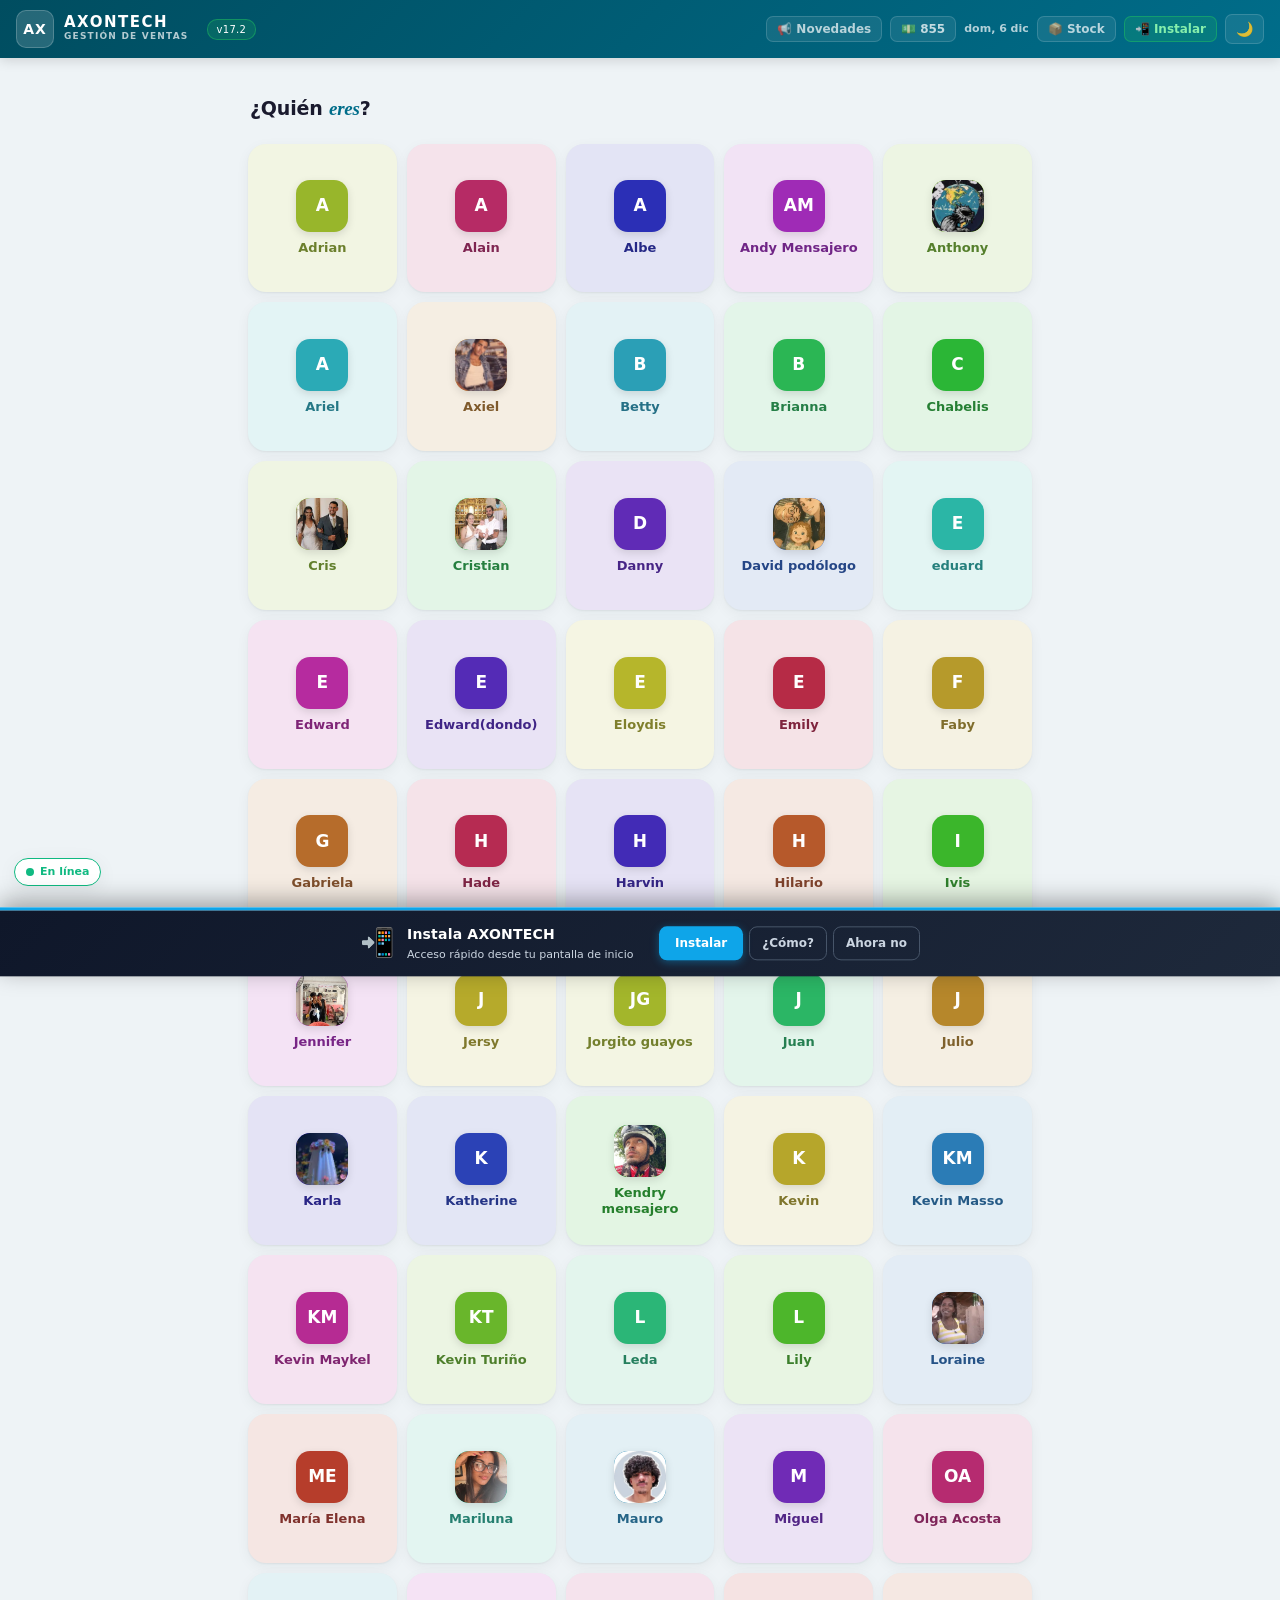
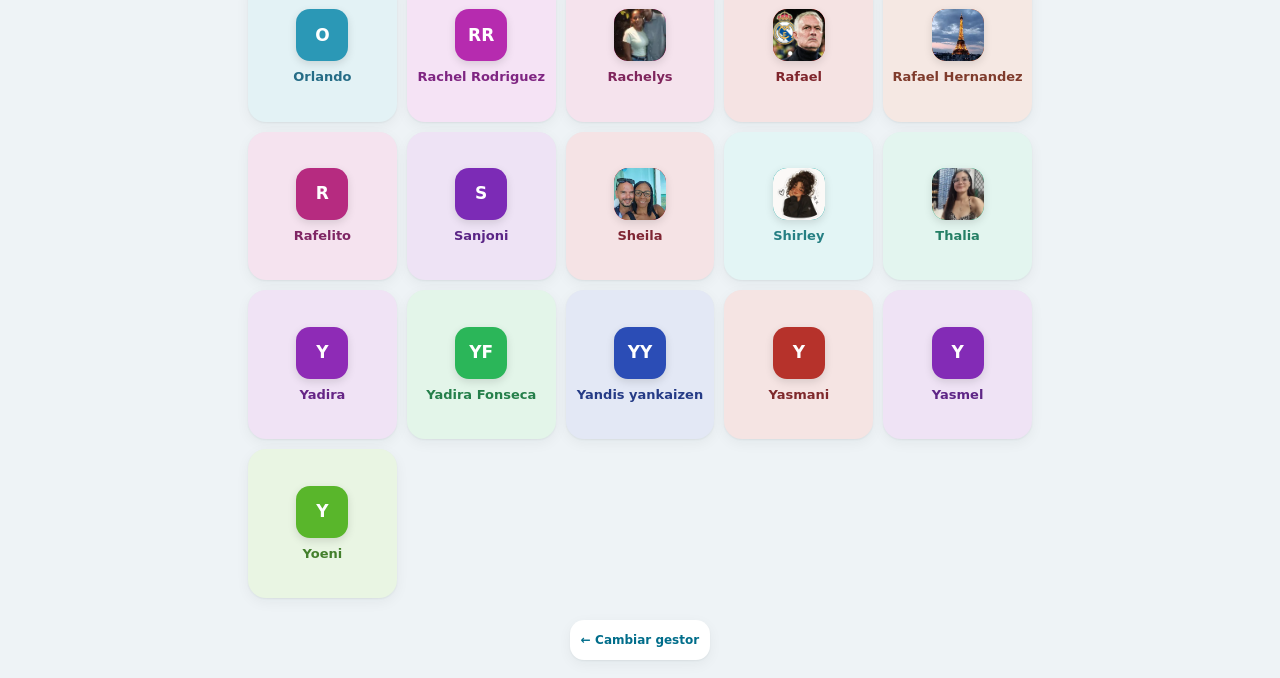
==== commit 8fc331b3: "build: v17.2 (compilación 226) Versión generada automáticamente por build.py al detectar cambios en " ====
--- a/index.html
+++ b/index.html
@@ -11,7 +11,7 @@
   <meta name="apple-mobile-web-app-status-bar-style" content="black-translucent">
   <meta name="apple-mobile-web-app-title" content="AXONTECH">
   <link rel="apple-touch-icon" href="./iconos/icon-192.png">
-  <link rel="stylesheet" href="./app.css?v=225">
+  <link rel="stylesheet" href="./app.css?v=226">
   <style>
     /* Splash screen inline — no depende de app.css.
        Se muestra INMEDIATAMENTE al cargar el HTML, antes de que app.js termine.
@@ -58,7 +58,7 @@
     <span id="versionBadge"
           onclick="checkVersion(true)"
           title="Versión actual · Toca para buscar actualizaciones"
-          style="margin-left:8px;background:rgba(34,197,94,.18);border:1px solid rgba(34,197,94,.45);color:#86efac;border-radius:10px;padding:2px 9px;font-size:10px;font-weight:800;letter-spacing:.3px;cursor:pointer;transition:all .15s;white-space:nowrap;user-select:none;">v17.1</span>
+          style="margin-left:8px;background:rgba(34,197,94,.18);border:1px solid rgba(34,197,94,.45);color:#86efac;border-radius:10px;padding:2px 9px;font-size:10px;font-weight:800;letter-spacing:.3px;cursor:pointer;transition:all .15s;white-space:nowrap;user-select:none;">v17.2</span>
   </div>
   <span id="headerGestorName"></span>
   <div class="header-right">
@@ -852,7 +852,7 @@
   </div>
 </div>
 
-<script src="./app.js?v=225"></script>
+<script src="./app.js?v=226"></script>
 <script>
 // Close modals by clicking backdrop
 document.querySelectorAll('.modal-bg').forEach(bg => {
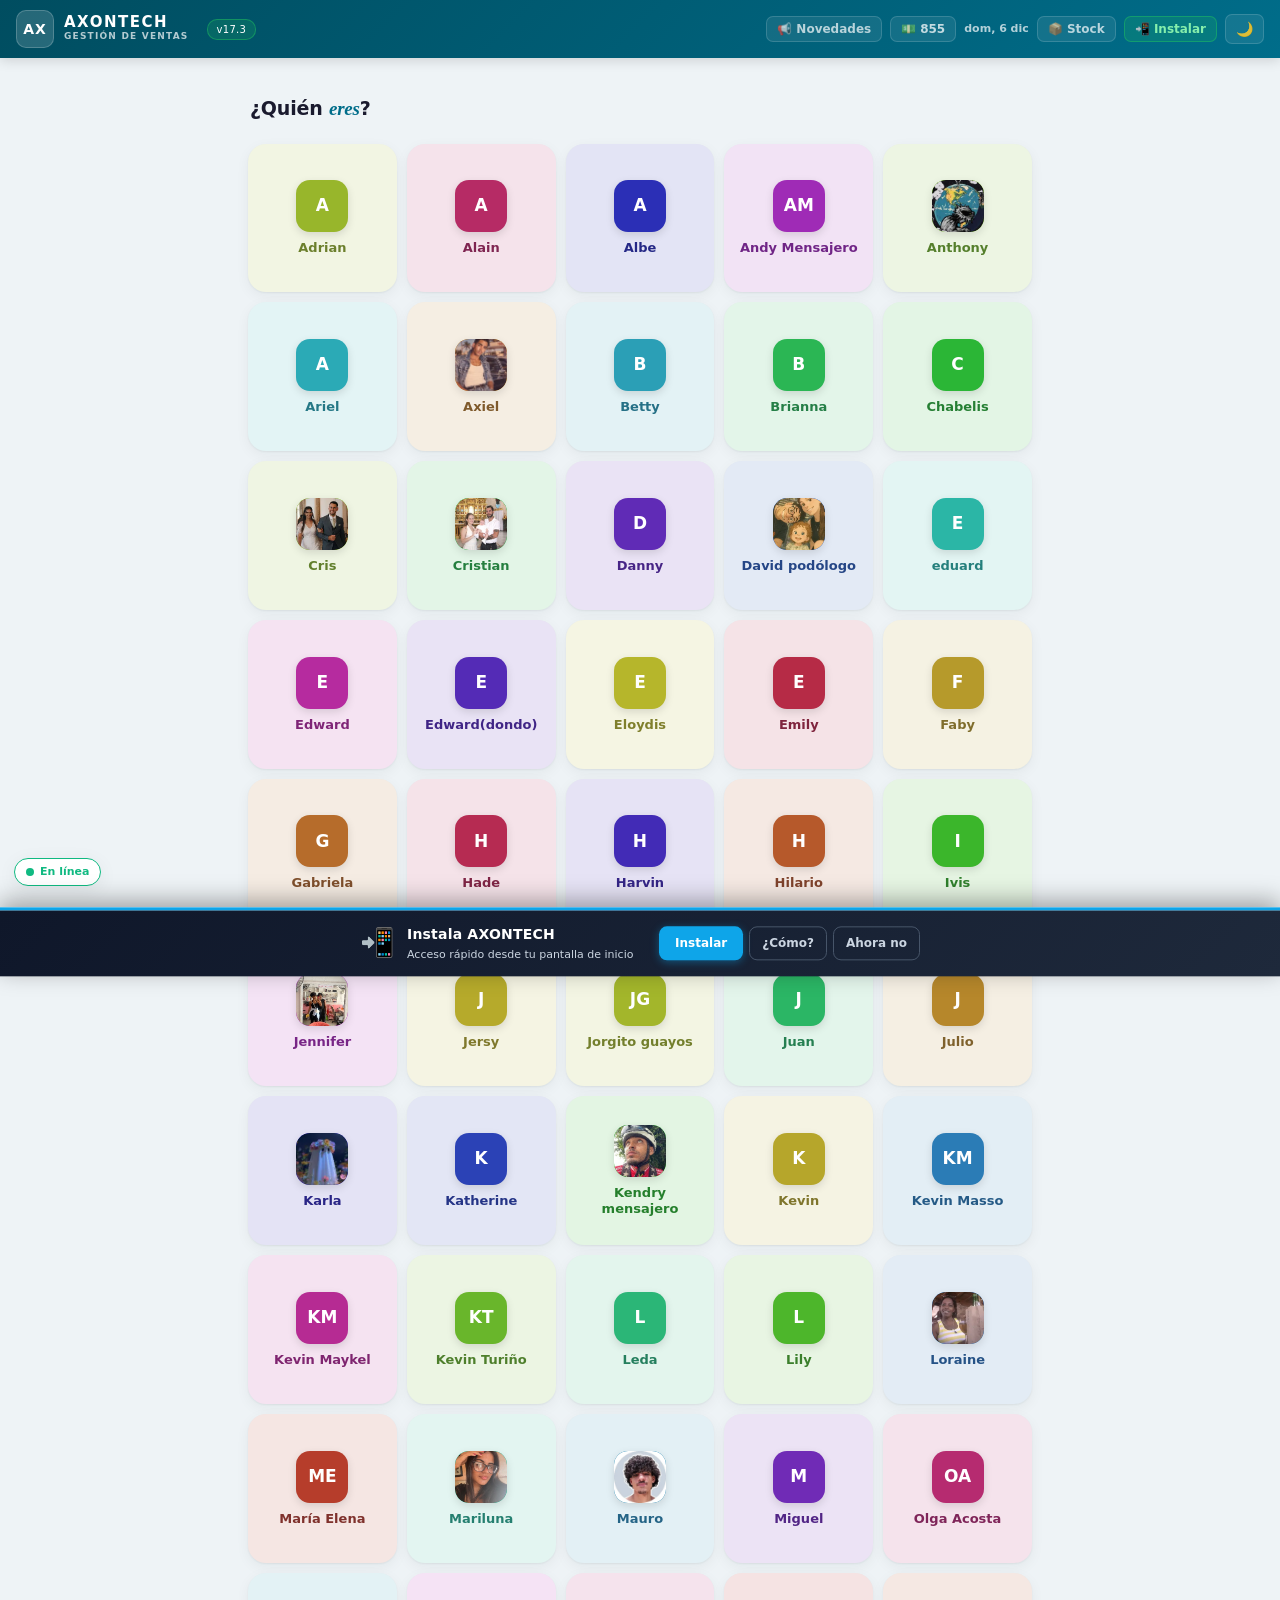
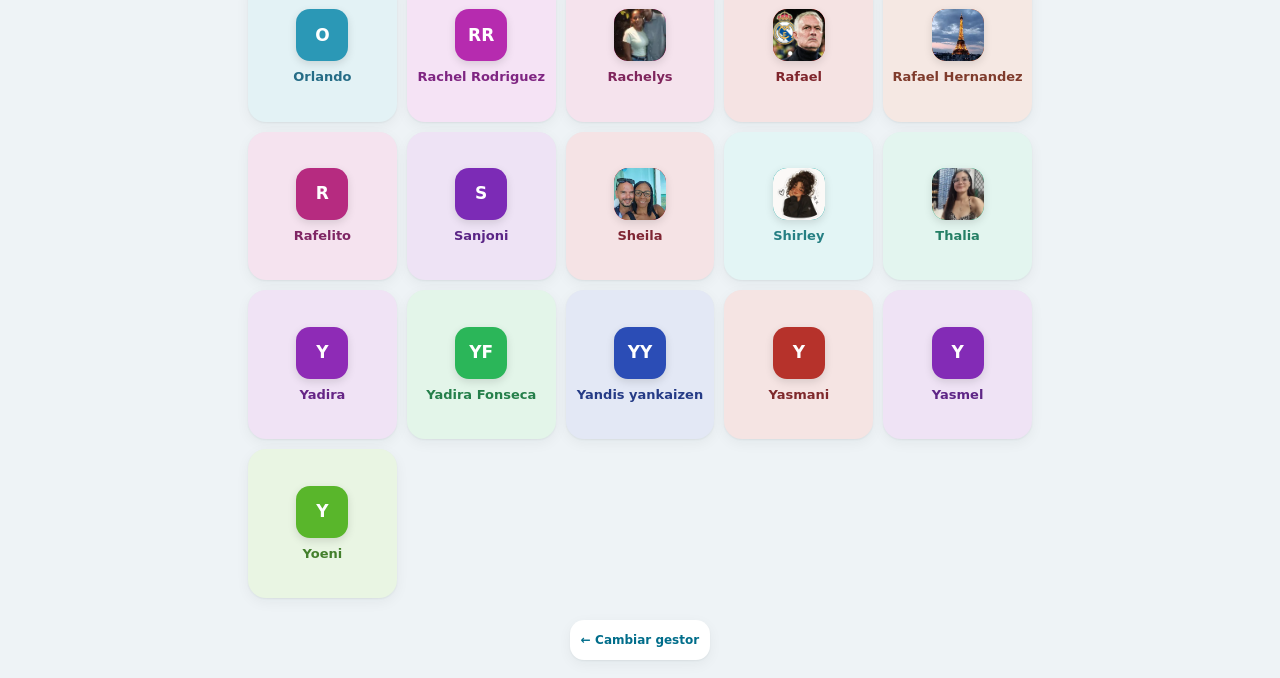
==== commit e59418a1: "build: v17.3 (compilación 227) Versión generada automáticamente por build.py al detectar cambios en " ====
--- a/index.html
+++ b/index.html
@@ -11,7 +11,7 @@
   <meta name="apple-mobile-web-app-status-bar-style" content="black-translucent">
   <meta name="apple-mobile-web-app-title" content="AXONTECH">
   <link rel="apple-touch-icon" href="./iconos/icon-192.png">
-  <link rel="stylesheet" href="./app.css?v=226">
+  <link rel="stylesheet" href="./app.css?v=227">
   <style>
     /* Splash screen inline — no depende de app.css.
        Se muestra INMEDIATAMENTE al cargar el HTML, antes de que app.js termine.
@@ -58,7 +58,7 @@
     <span id="versionBadge"
           onclick="checkVersion(true)"
           title="Versión actual · Toca para buscar actualizaciones"
-          style="margin-left:8px;background:rgba(34,197,94,.18);border:1px solid rgba(34,197,94,.45);color:#86efac;border-radius:10px;padding:2px 9px;font-size:10px;font-weight:800;letter-spacing:.3px;cursor:pointer;transition:all .15s;white-space:nowrap;user-select:none;">v17.2</span>
+          style="margin-left:8px;background:rgba(34,197,94,.18);border:1px solid rgba(34,197,94,.45);color:#86efac;border-radius:10px;padding:2px 9px;font-size:10px;font-weight:800;letter-spacing:.3px;cursor:pointer;transition:all .15s;white-space:nowrap;user-select:none;">v17.3</span>
   </div>
   <span id="headerGestorName"></span>
   <div class="header-right">
@@ -852,7 +852,7 @@
   </div>
 </div>
 
-<script src="./app.js?v=226"></script>
+<script src="./app.js?v=227"></script>
 <script>
 // Close modals by clicking backdrop
 document.querySelectorAll('.modal-bg').forEach(bg => {
--- a/app.css
+++ b/app.css
@@ -2133,3 +2133,85 @@
   body[data-page="gestor"] #syncIndicator.online,
   body[data-page="admin"] #syncIndicator.online{display:none !important;}
 }
+
+/* ══════════════════════════════════════════════════════════════════════════
+   v157 · Panel del admin unificado
+   Cada pestaña había ido cogiendo su propio estilo (tarjetas "cristal" con su
+   propia paleta en Dueños y Ganancia, cifras con etiquetas en MAYÚSCULAS,
+   mini-botones con bordes de colores, filtros con formas distintas). Aquí todo
+   pasa por las mismas piezas que el resto del estilo nuevo. Solo apariencia.
+   ══════════════════════════════════════════════════════════════════════════ */
+
+/* 1. La paleta "ax2" (Dueños, Ganancia e inversión) usa la misma que el resto */
+body[data-page="admin"]{
+  --ax2-bg0:var(--g-fondo); --ax2-bg1:var(--g-fondo); --ax2-card:var(--g-card); --ax2-card-hi:var(--g-card);
+  --ax2-line:var(--border); --ax2-signal:var(--blue); --ax2-signal-dim:var(--blue-lt);
+  --ax2-ember:var(--orange); --ax2-ember-soft:var(--orange); --ax2-good:var(--green-dk); --ax2-danger:var(--red);
+  --ax2-text-hi:var(--text); --ax2-text-mid:var(--text-muted); --ax2-text-low:var(--gray-400);
+  --ax2-aura1:transparent; --ax2-aura2:transparent; --ax2-shadow:var(--g-sombra);
+  --ax2-font:var(--font); --ax2-mono:var(--font);
+}
+body.dark[data-page="admin"]{
+  --ax2-bg0:var(--g-fondo); --ax2-bg1:var(--g-fondo); --ax2-card:var(--g-card); --ax2-card-hi:var(--g-card);
+  --ax2-line:var(--border); --ax2-signal:var(--blue); --ax2-signal-dim:var(--blue-lt);
+  --ax2-ember:var(--orange); --ax2-ember-soft:var(--orange); --ax2-good:var(--green); --ax2-danger:var(--red);
+  --ax2-text-hi:var(--text); --ax2-text-mid:var(--text-muted); --ax2-text-low:var(--gray-400);
+  --ax2-aura1:transparent; --ax2-aura2:transparent; --ax2-shadow:var(--g-sombra);
+  --ax2-font:var(--font); --ax2-mono:var(--font);
+}
+body[data-page="admin"] .ax2-panel{background:transparent !important;}
+body[data-page="admin"] .ax2-card,
+body[data-page="admin"] .ax2-hero{background:var(--g-card) !important;background-image:none !important;border:none !important;border-radius:16px !important;box-shadow:var(--g-sombra) !important;}
+body[data-page="admin"] .ax2-hero::before,body[data-page="admin"] .ax2-hero::after,
+body[data-page="admin"] .ax2-card::before,body[data-page="admin"] .ax2-card::after{display:none !important;}
+body[data-page="admin"] .ax2-mono,body[data-page="admin"] .ax2-table td{font-variant-numeric:tabular-nums;}
+
+/* 2. Títulos: uno solo */
+body[data-page="admin"] .admin-panel .lbl,
+body[data-page="admin"] .ax2-section-title{font-size:15px !important;font-weight:800 !important;color:var(--text) !important;text-transform:none !important;letter-spacing:-.01em !important;margin:18px 2px 10px !important;}
+
+/* 3. Cifras: etiqueta legible arriba, número grande debajo */
+body[data-page="admin"] .admin-panel [style*="text-transform:uppercase"],
+body[data-page="admin"] .ax2-kpi-label,
+body[data-page="admin"] .stat-lbl{text-transform:none !important;letter-spacing:0 !important;font-size:11.5px !important;font-weight:700 !important;color:var(--text-muted) !important;}
+body[data-page="admin"] .stat-card,
+body[data-page="admin"] .ax2-kpi{background:var(--g-card) !important;border:none !important;border-radius:16px !important;box-shadow:var(--g-sombra) !important;}
+body[data-page="admin"] .stat-num,
+body[data-page="admin"] .ax2-kpi-value{font-weight:800 !important;letter-spacing:-.02em;font-variant-numeric:tabular-nums;}
+
+/* 4. Filtros: siempre pastillas */
+body[data-page="admin"] .pcat-tab,
+body[data-page="admin"] .ax2-chip{border:1.5px solid var(--border) !important;background:var(--g-card) !important;color:var(--text-muted) !important;
+  border-radius:99px !important;padding:6px 12px !important;font:700 12px var(--font) !important;box-shadow:none !important;}
+body[data-page="admin"] .pcat-tab.active,
+body[data-page="admin"] .ax2-chip.active,
+body[data-page="admin"] .ax2-chip.on{background:var(--blue) !important;border-color:var(--blue) !important;color:#fff !important;}
+
+/* 5. Botones: misma forma y tamaño en todas las pestañas */
+body[data-page="admin"] .admin-panel .btn{border-radius:12px;}
+body[data-page="admin"] .admin-panel .btn-sm{border-radius:10px;padding:7px 11px;font-size:12px;}
+/* Los mini-botones con estilo propio (Copiar, Resetear, Editar, Puntos, Foto…):
+   mismo tamaño y borde neutro; conservan el color del texto. */
+body[data-page="admin"] .admin-panel button[style*="padding:2px 7px"],
+body[data-page="admin"] .admin-panel button[style*="padding:3px 8px"],
+body[data-page="admin"] .admin-panel button[style*="border-radius:4px"]{
+  padding:6px 10px !important;border-radius:10px !important;font-size:11.5px !important;font-weight:700 !important;
+  border:1.5px solid var(--border) !important;background:var(--g-card) !important;}
+body[data-page="admin"] .ax2-btn{border-radius:12px !important;}
+
+/* 6. Campos */
+body[data-page="admin"] .admin-panel input:not([type=checkbox]):not([type=radio]):not([type=range]):not([type=file]),
+body[data-page="admin"] .admin-panel select,
+body[data-page="admin"] .ax2-input,
+body[data-page="admin"] .ax2-search-box{border-radius:12px !important;border:1.5px solid var(--g-linea) !important;background:var(--g-card) !important;color:var(--text);min-height:40px;}
+body[data-page="admin"] .admin-panel textarea{border-radius:12px !important;border:1.5px solid var(--g-linea) !important;background:var(--g-card) !important;}
+
+/* 7. Avisos (cajas amarillas) con la misma forma */
+body[data-page="admin"] .ax2-aviso{border-radius:14px !important;}
+
+/* 8. La barra de abajo no corta el final de ninguna pestaña */
+@media (max-width:640px){
+  body[data-page="admin"] #layoutAdmin{padding-bottom:calc(170px + env(safe-area-inset-bottom, 0px)) !important;}
+}
+/* v157 · la caja de búsqueda de "Ganancia" ya tiene borde: el campo de dentro, no */
+body[data-page="admin"] .ax2-search-box input{border:none !important;background:transparent !important;min-height:0 !important;box-shadow:none !important;}
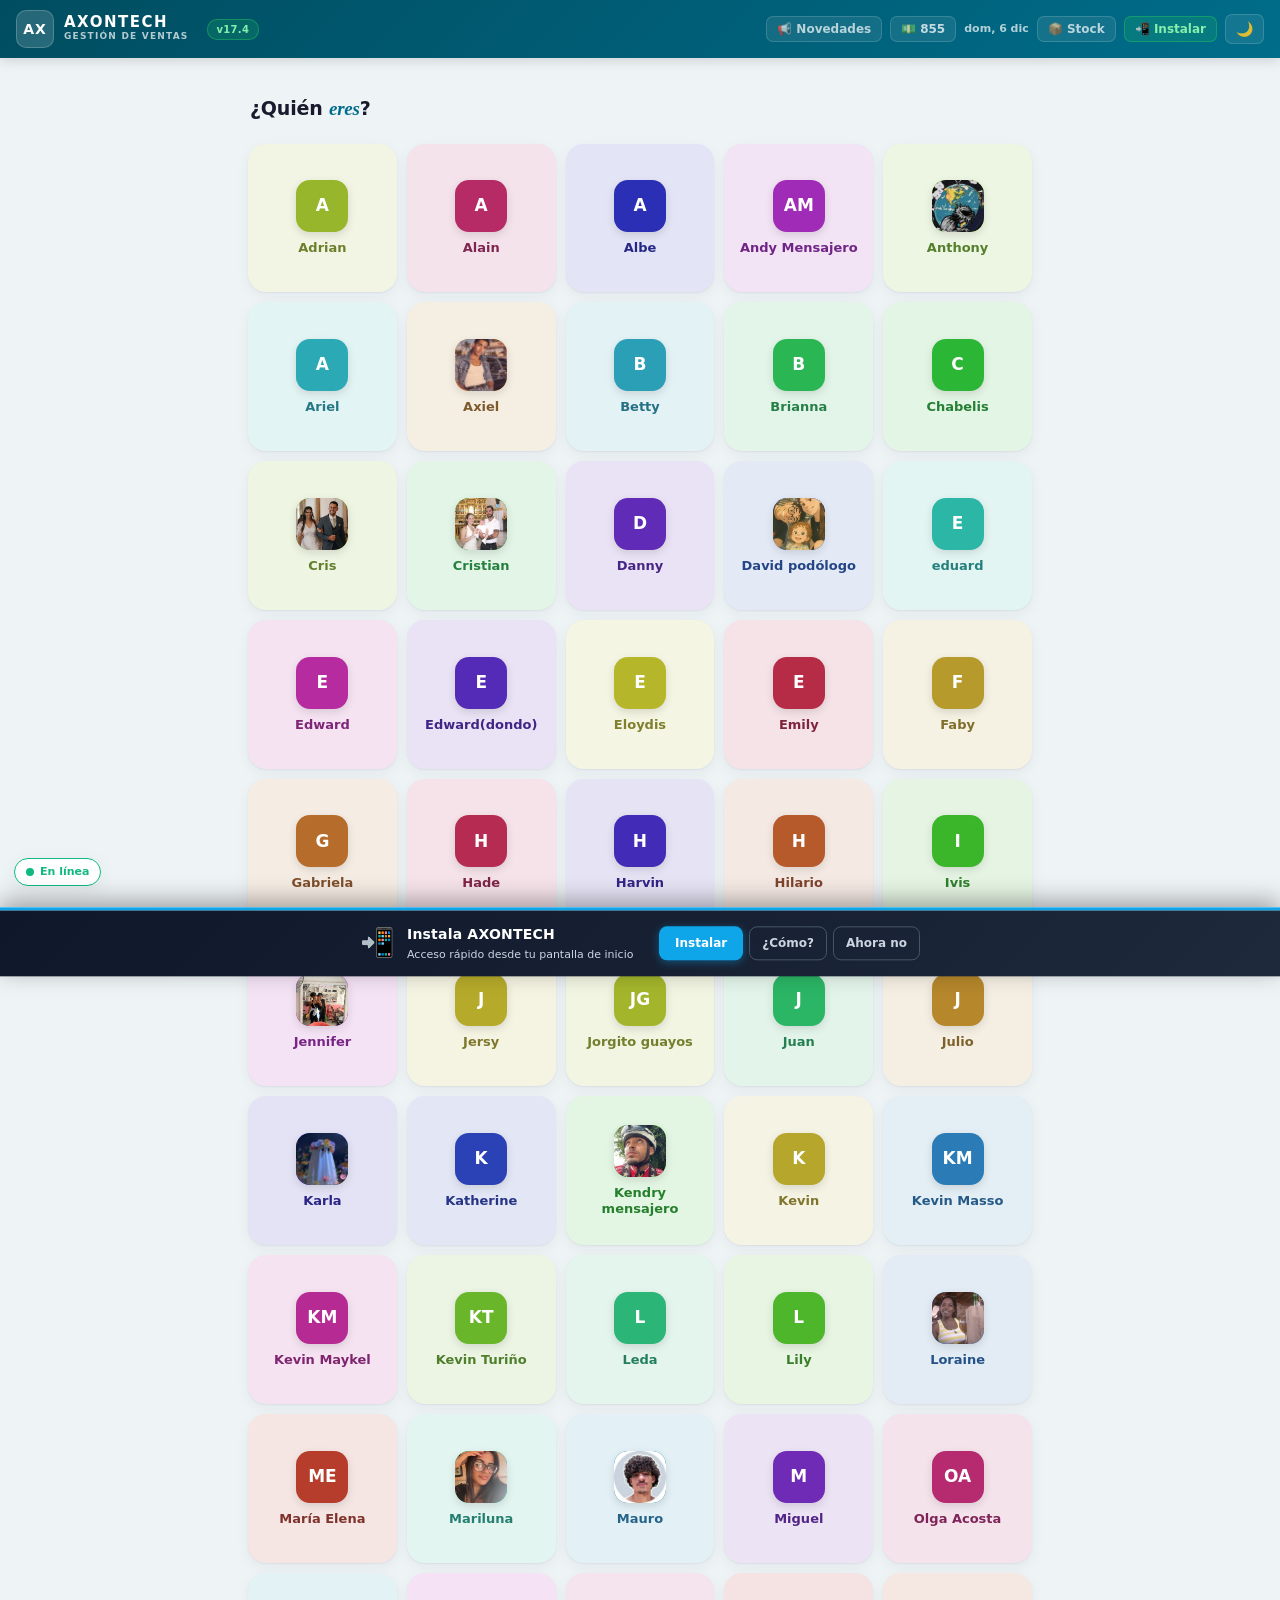
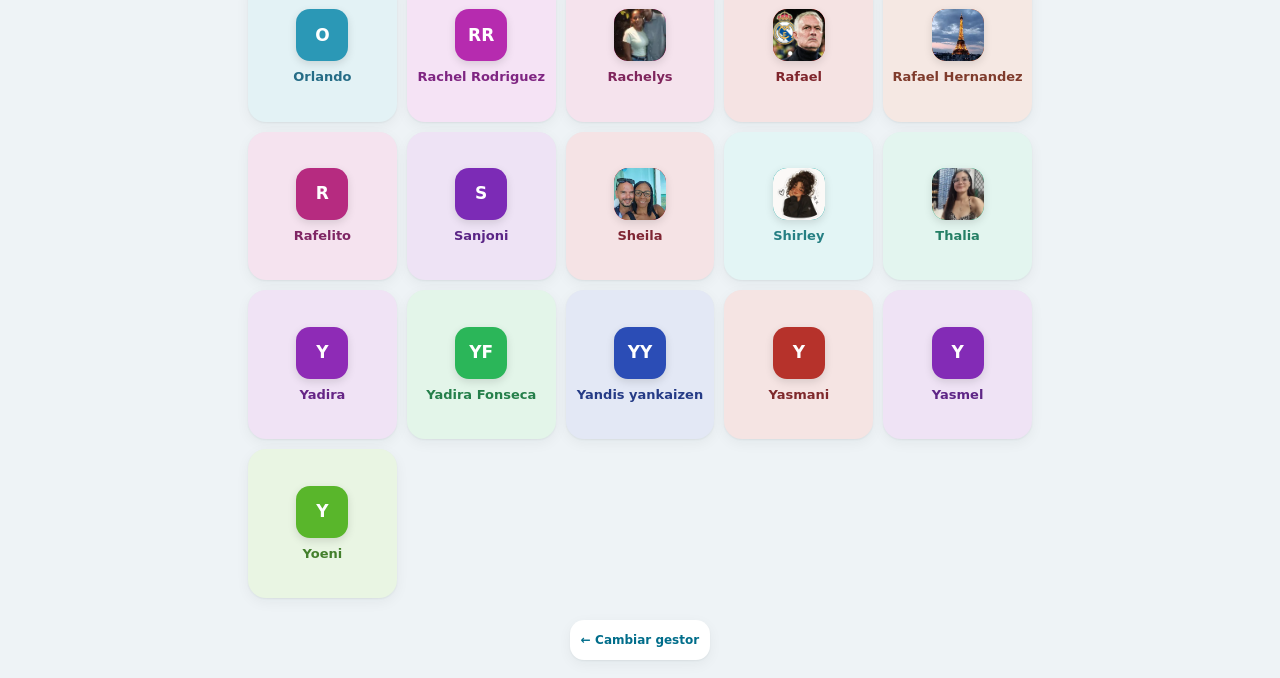
==== commit 7b5f7af4: "build: v17.4 (compilación 228) Versión generada automáticamente por build.py al detectar cambios en " ====
--- a/index.html
+++ b/index.html
@@ -11,7 +11,7 @@
   <meta name="apple-mobile-web-app-status-bar-style" content="black-translucent">
   <meta name="apple-mobile-web-app-title" content="AXONTECH">
   <link rel="apple-touch-icon" href="./iconos/icon-192.png">
-  <link rel="stylesheet" href="./app.css?v=227">
+  <link rel="stylesheet" href="./app.css?v=228">
   <style>
     /* Splash screen inline — no depende de app.css.
        Se muestra INMEDIATAMENTE al cargar el HTML, antes de que app.js termine.
@@ -58,7 +58,7 @@
     <span id="versionBadge"
           onclick="checkVersion(true)"
           title="Versión actual · Toca para buscar actualizaciones"
-          style="margin-left:8px;background:rgba(34,197,94,.18);border:1px solid rgba(34,197,94,.45);color:#86efac;border-radius:10px;padding:2px 9px;font-size:10px;font-weight:800;letter-spacing:.3px;cursor:pointer;transition:all .15s;white-space:nowrap;user-select:none;">v17.3</span>
+          style="margin-left:8px;background:rgba(34,197,94,.18);border:1px solid rgba(34,197,94,.45);color:#86efac;border-radius:10px;padding:2px 9px;font-size:10px;font-weight:800;letter-spacing:.3px;cursor:pointer;transition:all .15s;white-space:nowrap;user-select:none;">v17.4</span>
   </div>
   <span id="headerGestorName"></span>
   <div class="header-right">
@@ -852,7 +852,7 @@
   </div>
 </div>
 
-<script src="./app.js?v=227"></script>
+<script src="./app.js?v=228"></script>
 <script>
 // Close modals by clicking backdrop
 document.querySelectorAll('.modal-bg').forEach(bg => {
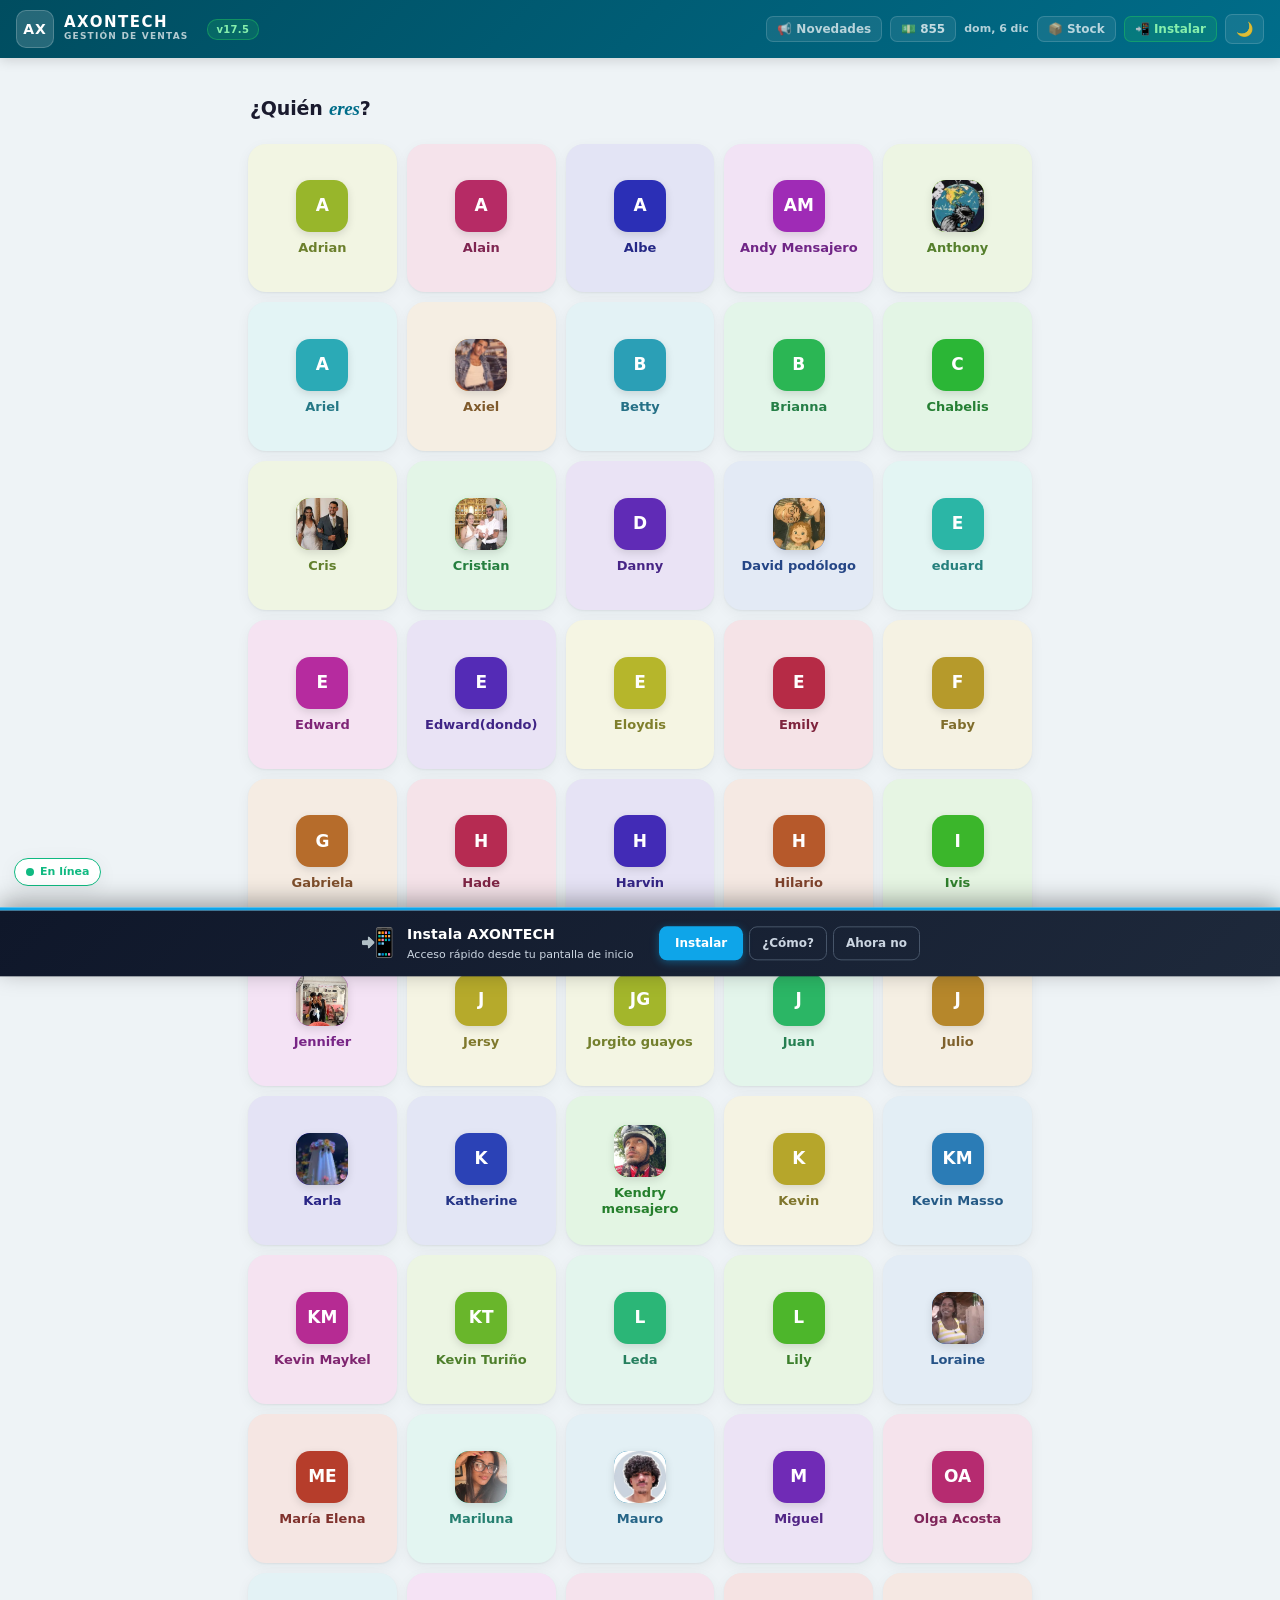
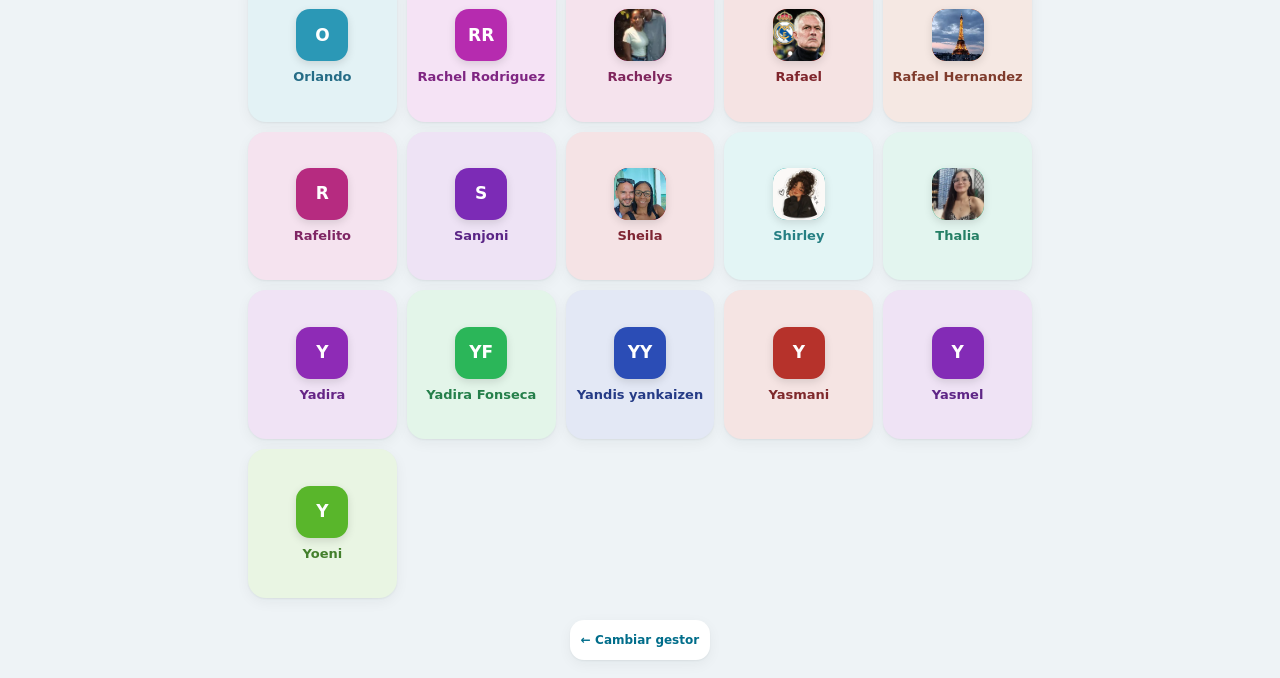
==== commit f94552f8: "build: v17.5 (compilación 229) Versión generada automáticamente por build.py al detectar cambios en " ====
--- a/index.html
+++ b/index.html
@@ -11,7 +11,7 @@
   <meta name="apple-mobile-web-app-status-bar-style" content="black-translucent">
   <meta name="apple-mobile-web-app-title" content="AXONTECH">
   <link rel="apple-touch-icon" href="./iconos/icon-192.png">
-  <link rel="stylesheet" href="./app.css?v=228">
+  <link rel="stylesheet" href="./app.css?v=229">
   <style>
     /* Splash screen inline — no depende de app.css.
        Se muestra INMEDIATAMENTE al cargar el HTML, antes de que app.js termine.
@@ -58,7 +58,7 @@
     <span id="versionBadge"
           onclick="checkVersion(true)"
           title="Versión actual · Toca para buscar actualizaciones"
-          style="margin-left:8px;background:rgba(34,197,94,.18);border:1px solid rgba(34,197,94,.45);color:#86efac;border-radius:10px;padding:2px 9px;font-size:10px;font-weight:800;letter-spacing:.3px;cursor:pointer;transition:all .15s;white-space:nowrap;user-select:none;">v17.4</span>
+          style="margin-left:8px;background:rgba(34,197,94,.18);border:1px solid rgba(34,197,94,.45);color:#86efac;border-radius:10px;padding:2px 9px;font-size:10px;font-weight:800;letter-spacing:.3px;cursor:pointer;transition:all .15s;white-space:nowrap;user-select:none;">v17.5</span>
   </div>
   <span id="headerGestorName"></span>
   <div class="header-right">
@@ -852,7 +852,7 @@
   </div>
 </div>
 
-<script src="./app.js?v=228"></script>
+<script src="./app.js?v=229"></script>
 <script>
 // Close modals by clicking backdrop
 document.querySelectorAll('.modal-bg').forEach(bg => {
--- a/app.css
+++ b/app.css
@@ -2215,3 +2215,27 @@
 }
 /* v157 · la caja de búsqueda de "Ganancia" ya tiene borde: el campo de dentro, no */
 body[data-page="admin"] .ax2-search-box input{border:none !important;background:transparent !important;min-height:0 !important;box-shadow:none !important;}
+
+/* ══ v159 · barras de arriba de Stock y Catálogo ══ */
+.tb{display:flex;flex-direction:column;gap:10px;margin-bottom:12px;}
+.tb-head{display:flex;align-items:center;justify-content:space-between;gap:10px;}
+.tb-head .lbl{margin:0 !important;}
+.tb-main{border-radius:12px !important;padding:10px 14px !important;font-size:13px !important;white-space:nowrap;flex-shrink:0;}
+.tb-tools{display:grid;grid-template-columns:repeat(4,minmax(0,1fr));gap:8px;}
+.tb-dos{display:grid;grid-template-columns:1fr 1fr;gap:8px;}
+.tb-tools .btn,.tb-dos .btn{min-height:44px;border-radius:12px !important;font-size:12.5px !important;padding:8px 10px !important;
+  white-space:nowrap;overflow:hidden;text-overflow:ellipsis;}
+.tb-tools .btn-ghost{background:var(--g-card,var(--surface));border:1.5px solid var(--border) !important;color:var(--text);}
+.tb-addcat{display:flex;gap:8px;margin-bottom:12px;}
+/* Filtros de categoría: una sola línea que se desliza de lado */
+.tb-chips{display:flex;gap:6px;margin-bottom:12px;overflow-x:auto;flex-wrap:nowrap;scrollbar-width:none;
+  -webkit-overflow-scrolling:touch;padding-bottom:2px;}
+.tb-chips::-webkit-scrollbar{display:none;}
+.tb-chips > *{flex-shrink:0;white-space:nowrap;}
+@media (max-width:640px){
+  .tb-tools{grid-template-columns:repeat(2,minmax(0,1fr));}
+  /* que la última pastilla no quede cortada contra el borde sin pista */
+  .tb-chips{margin-right:calc(-1 * max(14px, env(safe-area-inset-right, 0px)));padding-right:14px;}
+}
+body[data-page="admin"] #catalogAdminSearch{width:100% !important;max-width:none !important;box-sizing:border-box;margin-bottom:10px;}
+.tb-dos .btn-ghost{background:var(--g-card,var(--surface));border:1.5px solid var(--border) !important;color:var(--text);}
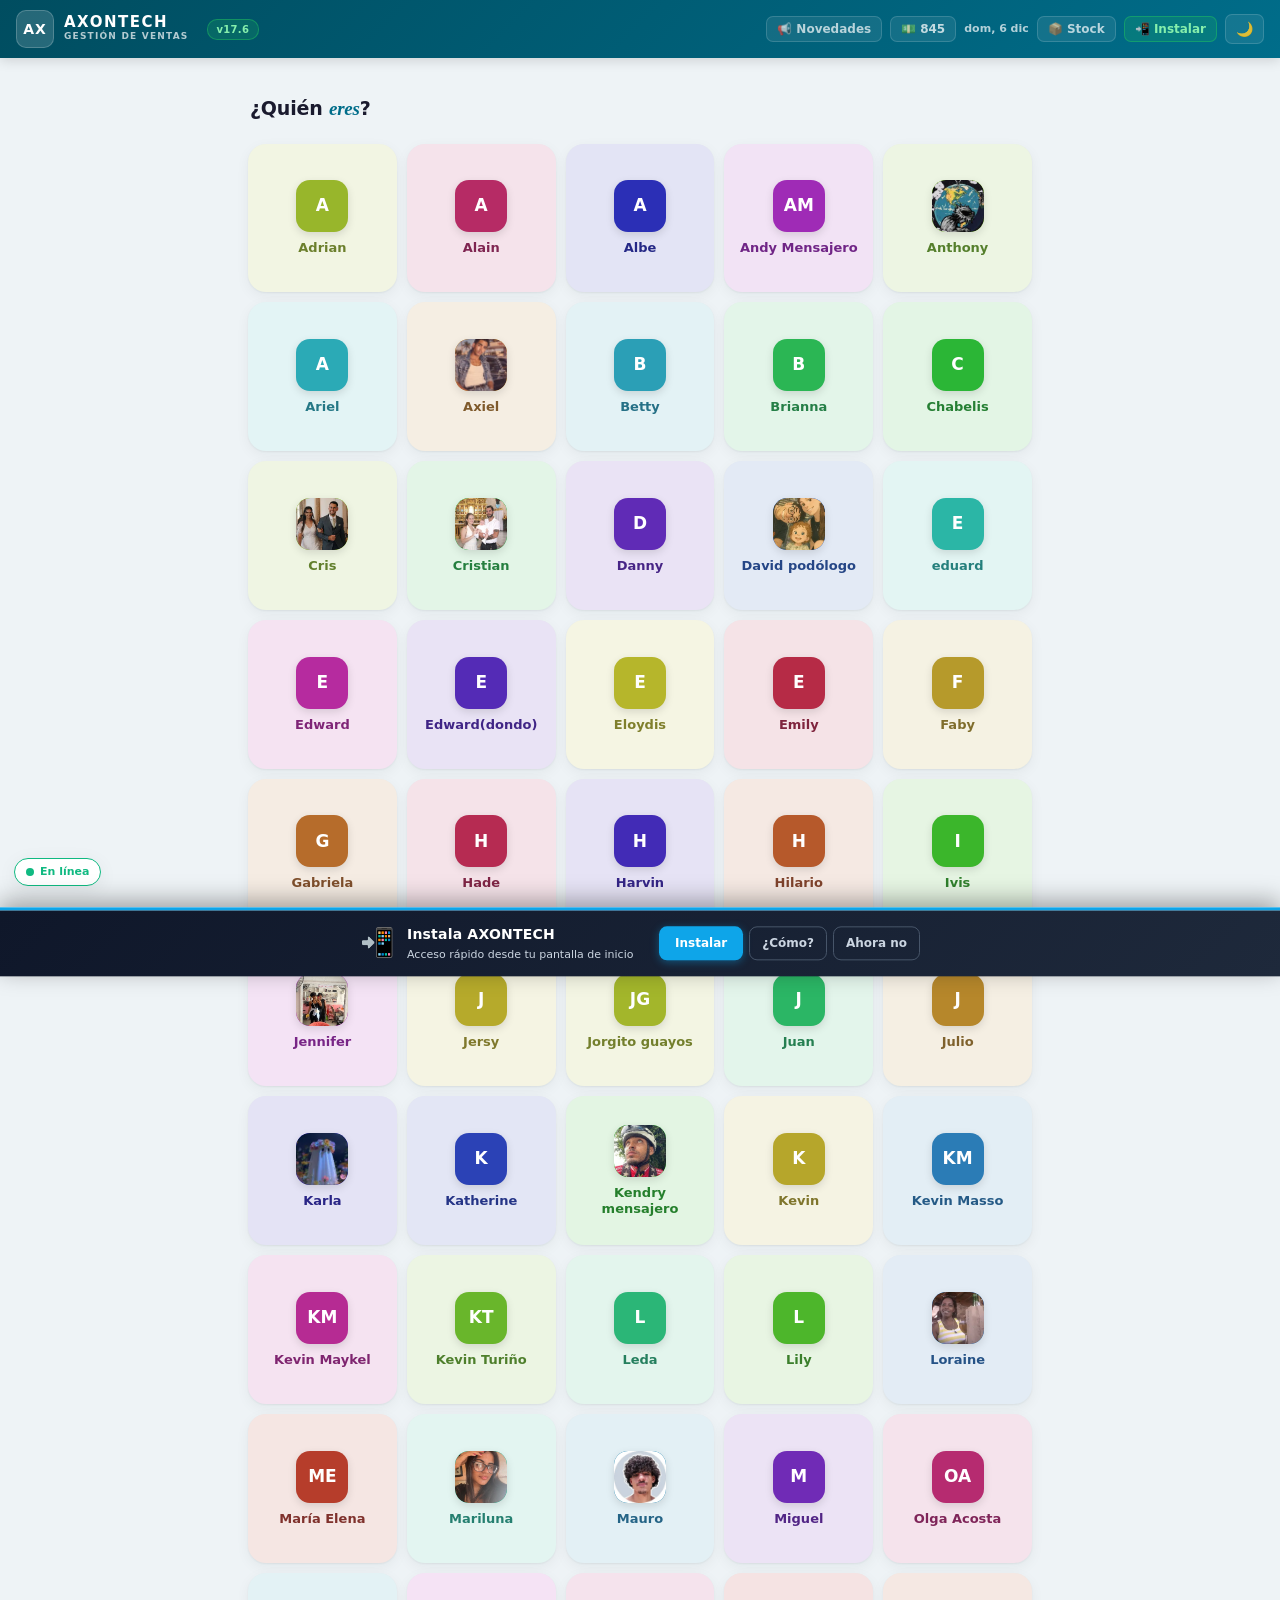
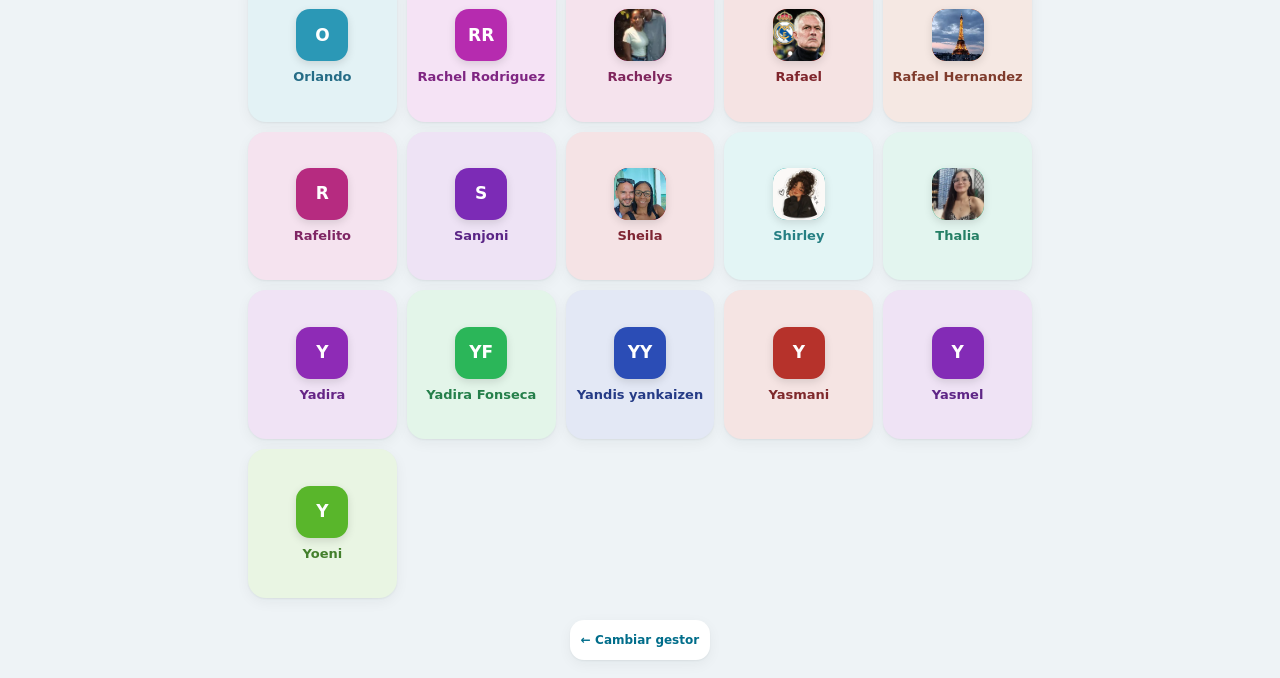
==== commit 4fd190d3: "build: v17.6 (compilación 230) Versión generada automáticamente por build.py al detectar cambios en " ====
--- a/index.html
+++ b/index.html
@@ -11,7 +11,7 @@
   <meta name="apple-mobile-web-app-status-bar-style" content="black-translucent">
   <meta name="apple-mobile-web-app-title" content="AXONTECH">
   <link rel="apple-touch-icon" href="./iconos/icon-192.png">
-  <link rel="stylesheet" href="./app.css?v=229">
+  <link rel="stylesheet" href="./app.css?v=230">
   <style>
     /* Splash screen inline — no depende de app.css.
        Se muestra INMEDIATAMENTE al cargar el HTML, antes de que app.js termine.
@@ -58,7 +58,7 @@
     <span id="versionBadge"
           onclick="checkVersion(true)"
           title="Versión actual · Toca para buscar actualizaciones"
-          style="margin-left:8px;background:rgba(34,197,94,.18);border:1px solid rgba(34,197,94,.45);color:#86efac;border-radius:10px;padding:2px 9px;font-size:10px;font-weight:800;letter-spacing:.3px;cursor:pointer;transition:all .15s;white-space:nowrap;user-select:none;">v17.5</span>
+          style="margin-left:8px;background:rgba(34,197,94,.18);border:1px solid rgba(34,197,94,.45);color:#86efac;border-radius:10px;padding:2px 9px;font-size:10px;font-weight:800;letter-spacing:.3px;cursor:pointer;transition:all .15s;white-space:nowrap;user-select:none;">v17.6</span>
   </div>
   <span id="headerGestorName"></span>
   <div class="header-right">
@@ -852,7 +852,7 @@
   </div>
 </div>
 
-<script src="./app.js?v=229"></script>
+<script src="./app.js?v=230"></script>
 <script>
 // Close modals by clicking backdrop
 document.querySelectorAll('.modal-bg').forEach(bg => {
--- a/app.css
+++ b/app.css
@@ -2239,3 +2239,116 @@
 }
 body[data-page="admin"] #catalogAdminSearch{width:100% !important;max-width:none !important;box-sizing:border-box;margin-bottom:10px;}
 .tb-dos .btn-ghost{background:var(--g-card,var(--surface));border:1.5px solid var(--border) !important;color:var(--text);}
+
+/* ════════════════════════════════════════════════════════════
+   v160 — El vale abierto, como hoja (admin)
+   Tarjetas en el orden en que se trabaja (cliente, mensajero, pedido, dinero,
+   cómo pagó) y la barra de acciones siempre abajo. En el PC vive en la columna
+   derecha; en el móvil tapa la pantalla entera, por encima de la barra de
+   pestañas y por debajo de los modales (que siguen en z-index 1000).
+   ════════════════════════════════════════════════════════════ */
+.vd{display:flex;flex-direction:column;gap:0;position:relative}
+.vd-cab{display:flex;align-items:center;gap:10px;background:var(--surface);border:1px solid var(--border);border-radius:14px;padding:12px 14px;margin-bottom:10px}
+.vd-x{width:34px;height:34px;flex-shrink:0;border-radius:10px;border:1.5px solid var(--border);background:var(--surface);color:var(--text-muted);font:800 15px var(--font);cursor:pointer;display:none}
+.vd-t{flex:1;min-width:0}
+.vd-t b{display:block;font-size:18px;font-weight:900;color:var(--blue);letter-spacing:-.01em}
+.vd-t small{display:flex;align-items:center;flex-wrap:wrap;gap:0 5px;font-size:11.5px;color:var(--text-muted);font-weight:600}
+.vd-g{width:9px;height:9px;border-radius:3px;flex-shrink:0}
+.vd-cab .sp{flex-shrink:0}
+.vd-cuerpo{display:flex;flex-direction:column;gap:10px}
+.vd-cuerpo > .card{margin:0}
+.vd-card{background:var(--surface);border:1px solid var(--border);border-radius:14px;padding:12px 14px}
+.vd-sec{font-size:12px;font-weight:800;color:var(--blue);margin-bottom:8px}
+.vd-cliente{font-size:18px;font-weight:800;line-height:1.25;word-break:break-word}
+.vd-dato{display:flex;align-items:center;gap:8px;font-size:13.5px;margin-top:6px}
+.vd-v{flex:1;min-width:0;word-break:break-word}
+.vd-falta{color:var(--orange);font-weight:700}
+.vd-suave{color:var(--text-muted)}
+.vd-mini{flex-shrink:0;font:800 11.5px var(--font);border:1.5px solid var(--border);border-radius:10px;padding:5px 10px;color:var(--blue);background:var(--surface);cursor:pointer;white-space:nowrap}
+.vd-mini-1{background:var(--blue);border-color:var(--blue);color:#fff}
+.vd-chips{display:flex;gap:6px;flex-wrap:wrap;margin-top:9px}
+.vd-chip{font-size:11px;font-weight:700;background:var(--surface3);border:1px solid var(--border);border-radius:99px;padding:3px 9px;color:var(--text-muted);text-decoration:none}
+.vd-chip-hora{color:var(--orange);border-color:rgba(249,115,22,.35);background:rgba(249,115,22,.08)}
+.vd-chip-link{color:var(--blue)}
+.vd-nota-admin{margin-top:9px;background:var(--yellow);color:#1a1a2e;border-radius:9px;padding:6px 10px;font-size:11.5px;font-weight:700}
+.vd-mens{display:flex;align-items:center;gap:8px;flex-wrap:wrap}
+.vd-mens b{font-size:15px}
+.vd-mens small{flex-basis:100%;order:3;font-size:11.5px;color:var(--text-muted)}
+.vd-mens .vd-mini{margin-left:auto}
+.vd-linea{display:grid;grid-template-columns:44px minmax(0,1fr) auto;gap:10px;align-items:center}
+.vd-linea + .vd-linea{margin-top:10px;padding-top:10px;border-top:1px solid var(--border)}
+.vd-foto{width:44px;height:44px;border-radius:11px;background:var(--surface3);display:grid;place-items:center;font-size:20px;overflow:hidden}
+.vd-foto img{width:100%;height:100%;object-fit:cover;display:block}
+.vd-linea-t b{display:block;font-size:13.5px;line-height:1.3;word-break:break-word}
+.vd-linea-t small{display:block;font-size:11.5px;color:var(--text-muted)}
+.vd-linea-t small.vd-falta{color:var(--orange)}
+.vd-qty{font-size:15px;font-weight:900;font-variant-numeric:tabular-nums}
+.vd-art{font-size:13.5px;font-weight:600;white-space:pre-wrap;word-break:break-word}
+.vd-card #valeNotasGestor{margin-top:10px !important}
+.vd-total{display:flex;align-items:baseline;justify-content:space-between;gap:10px}
+.vd-total > span{font-size:11px;font-weight:800;letter-spacing:.4px;color:var(--text-muted);white-space:nowrap}
+.vd-total b{font-size:24px;font-weight:900;color:var(--green);font-variant-numeric:tabular-nums;letter-spacing:-.02em;text-align:right;line-height:1.15}
+.vd-desg{margin-top:8px;display:grid;grid-template-columns:1fr auto;gap:4px 10px;font-size:12.5px;color:var(--text-muted);font-variant-numeric:tabular-nums}
+.vd-r{text-align:right;color:var(--text);font-weight:700}
+.vd-rebaja{margin-top:10px;padding:10px 12px;background:rgba(245,158,11,.09);border:1px solid rgba(245,158,11,.35);border-radius:11px}
+.vd-rebaja-t{font-size:11px;color:var(--orange);font-weight:800;margin-bottom:6px}
+.vd-fila{display:flex;justify-content:space-between;gap:8px;font-size:12px;margin-bottom:3px}
+.vd-fila > span:first-child{color:var(--text-muted)}
+.vd-fila small{font-size:9.5px;opacity:.8}
+.vd-fila-tot{margin-top:5px;padding-top:5px;border-top:1px dashed rgba(245,158,11,.45);font-weight:800}
+.vd-fila-tot > span:first-child{color:var(--text)}
+.vd-fila-tot > span:last-child{color:var(--green)}
+.vd-com{margin-top:10px;padding-top:10px;border-top:1px dashed var(--border);display:flex;justify-content:space-between;gap:10px;font-size:12.5px}
+.vd-com small{display:block;font-size:10.5px;color:var(--text-muted);font-weight:500}
+.vd-com b{color:var(--green);font-size:14px}
+.vd-com .vd-r small{color:var(--blue);font-weight:700}
+.vd-cuerpo #valePago{margin-top:0 !important;border-radius:14px !important}
+.vd-pliego summary{display:flex;justify-content:space-between;align-items:center;font-size:13px;font-weight:700;cursor:pointer;list-style:none}
+.vd-pliego summary::-webkit-details-marker{display:none}
+.vd-pliego summary span{color:var(--text-muted);font-size:11.5px;font-weight:600}
+.vd-pliego summary span::after{content:' ▾'}
+.vd-pliego[open] summary span::after{content:' ▴'}
+.vd-cancel{text-align:center;border-color:rgba(220,38,38,.3);background:rgba(220,38,38,.07)}
+.vd-cancel b{display:block;color:var(--red);font-size:14px}
+.vd-cancel small{font-size:11px;color:var(--text-muted)}
+/* Barra de acciones */
+.vd-acc{position:sticky;bottom:0;z-index:5;margin-top:10px;background:var(--surface);border:1px solid var(--border);border-radius:16px;padding:8px;box-shadow:0 -2px 16px rgba(6,30,40,.10);display:flex;gap:7px}
+.vd-acc button{flex:1 1 0;min-width:0;font:800 12.5px var(--font);border-radius:12px;padding:11px 6px;border:0;cursor:pointer;line-height:1.2}
+.vd-acc .vd-bmas{flex:0 0 auto;background:var(--surface3);color:var(--text);padding:11px 15px;font-size:16px;border:1px solid var(--border)}
+.vd-b1{background:var(--blue);color:#fff}
+.vd-bok{background:var(--green);color:#fff}
+.vd-b2{background:var(--surface);color:var(--text);border:1.5px solid var(--border) !important}
+.vd-brev{background:var(--surface);color:var(--orange);border:1.5px solid var(--border) !important}
+@media (prefers-reduced-motion:no-preference){.vd-acc button{transition:transform .15s}.vd-acc button:active{transform:scale(.97)}}
+/* ⋯ Más */
+.vd-mas{display:none}
+.vd.vd-mas-on .vd-mas{display:block}
+.vd-velo{position:fixed;inset:0;z-index:900;background:rgba(6,20,26,.45)}
+.vd-menu{position:fixed;left:50%;transform:translateX(-50%);bottom:0;z-index:901;width:min(520px,100%);max-height:85vh;overflow-y:auto;background:var(--surface);border-radius:22px 22px 0 0;padding:10px 14px calc(18px + env(safe-area-inset-bottom,0px));display:flex;flex-direction:column;gap:4px;box-shadow:0 -6px 30px rgba(0,0,0,.2)}
+.vd-asa{width:44px;height:5px;border-radius:9px;background:var(--border);margin:0 auto 6px;flex-shrink:0}
+.vd-menu-t{font-size:15px;font-weight:800;margin:0 4px 4px}
+.vd-op{display:flex;align-items:center;gap:12px;padding:10px 8px;border-radius:12px;font:700 14px var(--font);color:var(--text);background:none;border:0;cursor:pointer;text-align:left;width:100%}
+.vd-op:hover{background:var(--surface3)}
+.vd-op i{font-style:normal;width:34px;height:34px;flex-shrink:0;border-radius:10px;background:var(--surface3);display:grid;place-items:center;font-size:15px}
+.vd-op small{display:block;font-size:11.5px;color:var(--text-muted);font-weight:600}
+.vd-op.vd-peligro{color:var(--red)}
+.vd-op.vd-peligro i{background:rgba(220,38,38,.1)}
+.vd-sep{height:1px;background:var(--border);margin:4px 0}
+.vd-mas-bloque > .card,.vd-mas-bloque > label{margin:4px 0 !important;box-shadow:none !important}
+.vd-op:focus{outline:none}.vd-op:focus-visible{outline:2px solid var(--blue)}
+@media (max-width:640px){
+  /* En el móvil, el vale abierto es una hoja a pantalla completa */
+  body[data-page="admin"] #valeDetail.vd-abierto{position:fixed;inset:0;z-index:750;background:var(--surface2);overflow:hidden;display:flex;flex-direction:column}
+  body[data-page="admin"] #valeDetail.vd-abierto > .vd{flex:1;min-height:0}
+  body[data-page="admin"] #valeDetail.vd-abierto .vd-cab{border-radius:0;border-width:0 0 1px;margin:0;padding-top:calc(12px + env(safe-area-inset-top,0px))}
+  body[data-page="admin"] #valeDetail.vd-abierto .vd-x{display:grid;place-items:center}
+  body[data-page="admin"] #valeDetail.vd-abierto .vd-cuerpo{flex:1;min-height:0;overflow-y:auto;overscroll-behavior:contain;padding:12px 12px 16px;-webkit-overflow-scrolling:touch}
+  body[data-page="admin"] #valeDetail.vd-abierto .vd-acc{position:static;margin:0;border-radius:0;border-width:1px 0 0;padding:10px 12px calc(12px + env(safe-area-inset-bottom,0px))}
+}
+@media (min-width:641px){
+  /* En el PC el detalle es una columna de la página: la barra va arriba, bajo
+     el número del vale, para no chocar con el botón flotante "+". */
+  .vd-cab{order:0}
+  .vd-acc{order:1;position:static;margin:0 0 10px;box-shadow:none}
+  .vd-cuerpo{order:2}
+}
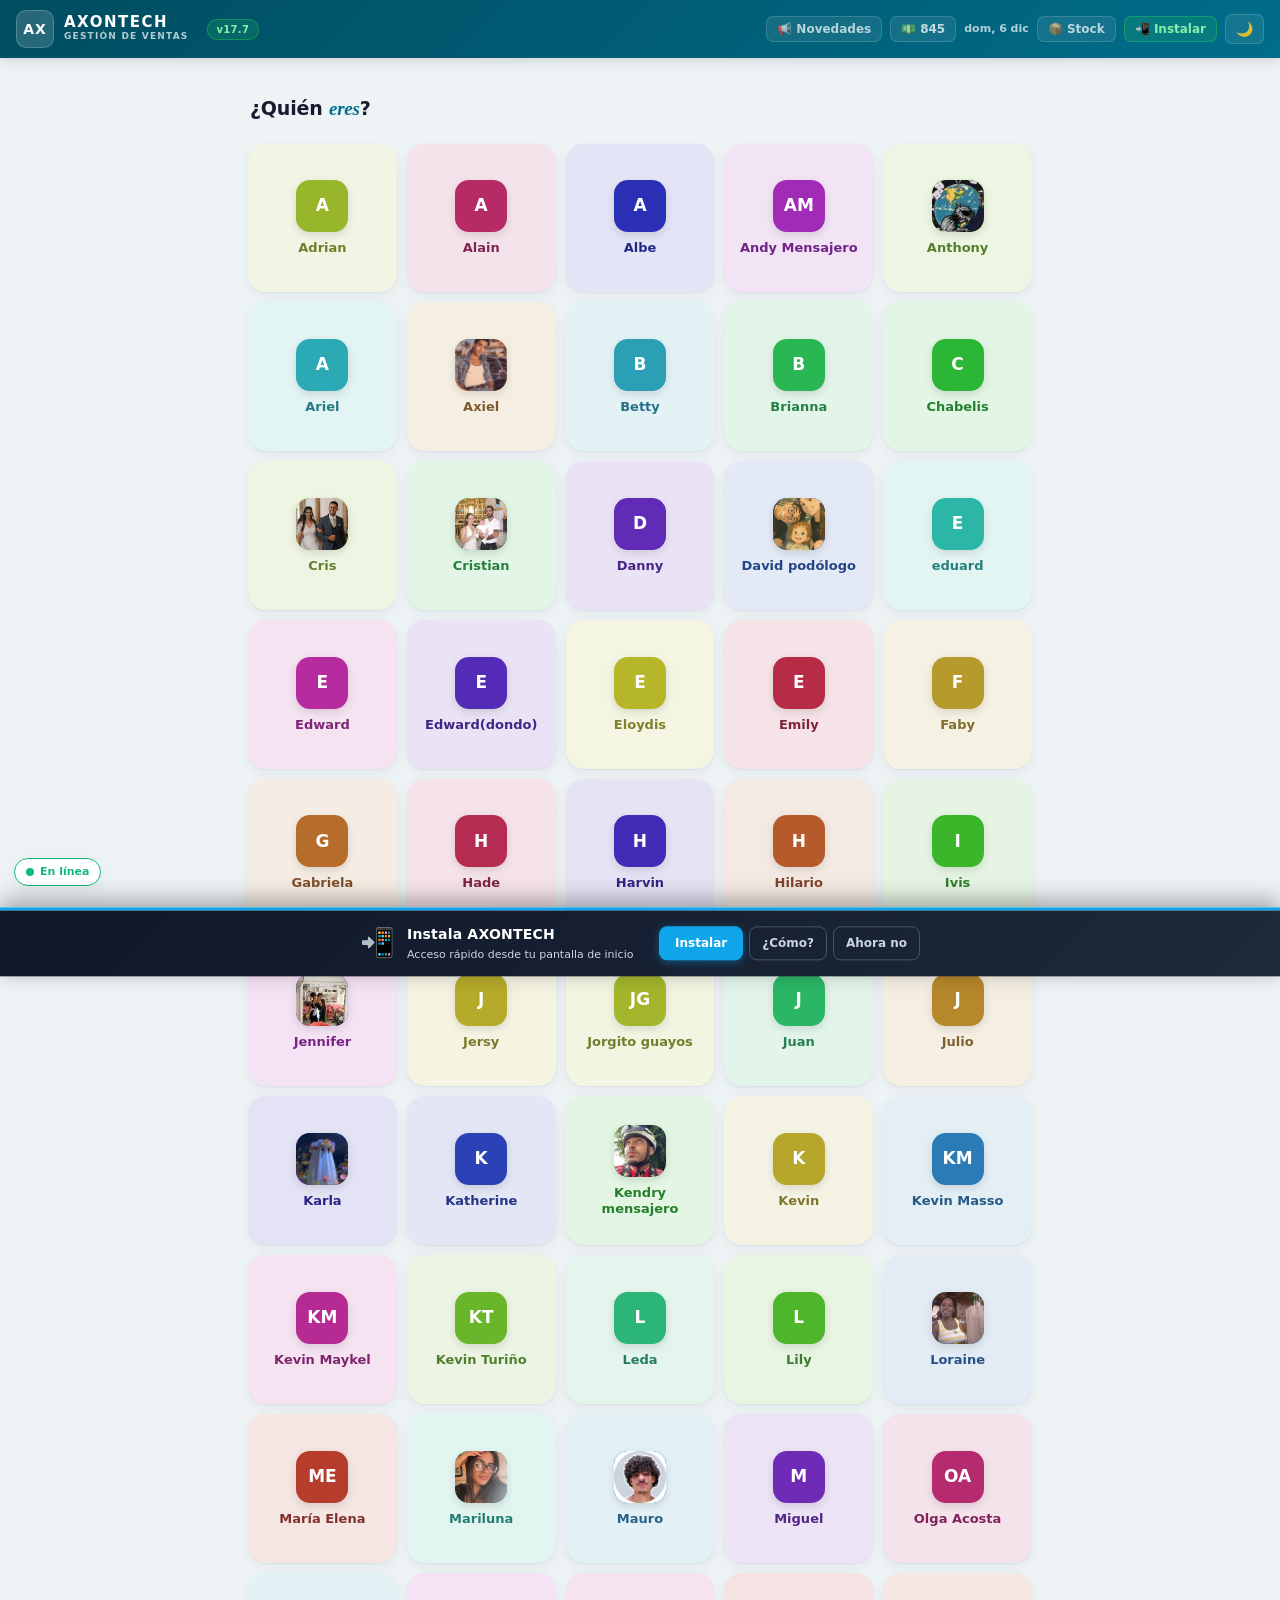
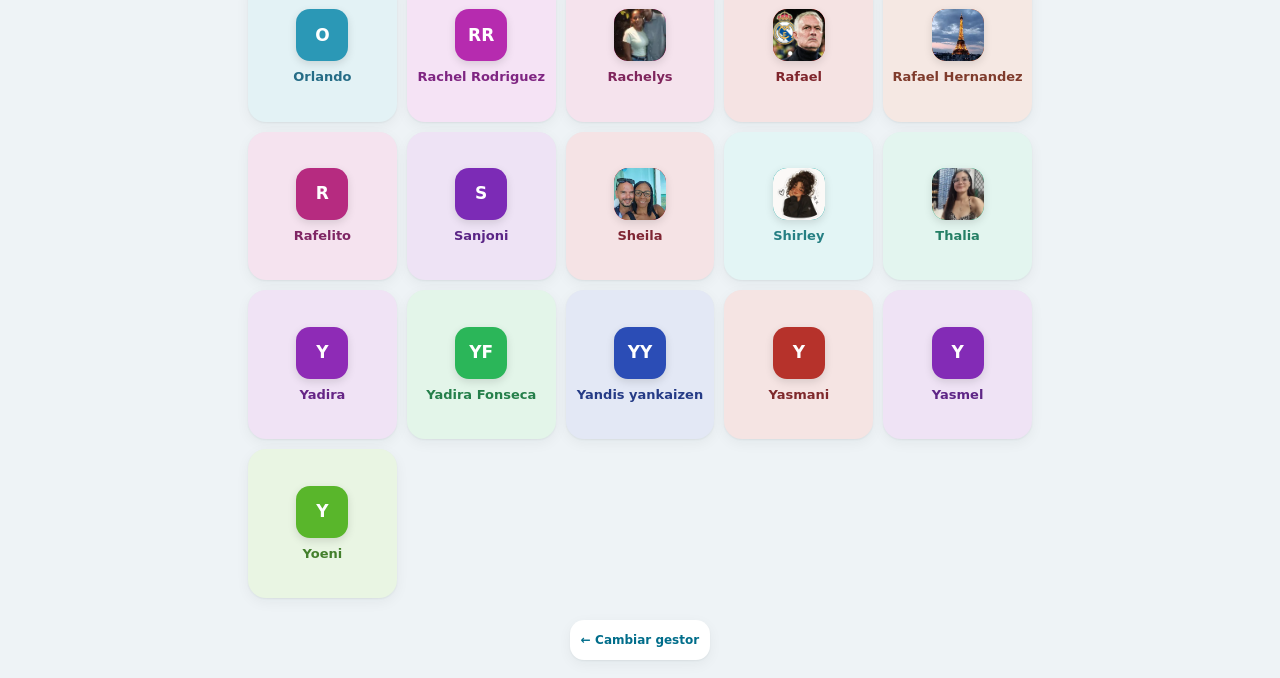
==== commit 45dec7af: "build: v17.7 (compilación 231) Versión generada automáticamente por build.py al detectar cambios en " ====
--- a/index.html
+++ b/index.html
@@ -11,7 +11,7 @@
   <meta name="apple-mobile-web-app-status-bar-style" content="black-translucent">
   <meta name="apple-mobile-web-app-title" content="AXONTECH">
   <link rel="apple-touch-icon" href="./iconos/icon-192.png">
-  <link rel="stylesheet" href="./app.css?v=230">
+  <link rel="stylesheet" href="./app.css?v=231">
   <style>
     /* Splash screen inline — no depende de app.css.
        Se muestra INMEDIATAMENTE al cargar el HTML, antes de que app.js termine.
@@ -58,7 +58,7 @@
     <span id="versionBadge"
           onclick="checkVersion(true)"
           title="Versión actual · Toca para buscar actualizaciones"
-          style="margin-left:8px;background:rgba(34,197,94,.18);border:1px solid rgba(34,197,94,.45);color:#86efac;border-radius:10px;padding:2px 9px;font-size:10px;font-weight:800;letter-spacing:.3px;cursor:pointer;transition:all .15s;white-space:nowrap;user-select:none;">v17.6</span>
+          style="margin-left:8px;background:rgba(34,197,94,.18);border:1px solid rgba(34,197,94,.45);color:#86efac;border-radius:10px;padding:2px 9px;font-size:10px;font-weight:800;letter-spacing:.3px;cursor:pointer;transition:all .15s;white-space:nowrap;user-select:none;">v17.7</span>
   </div>
   <span id="headerGestorName"></span>
   <div class="header-right">
@@ -852,7 +852,7 @@
   </div>
 </div>
 
-<script src="./app.js?v=230"></script>
+<script src="./app.js?v=231"></script>
 <script>
 // Close modals by clicking backdrop
 document.querySelectorAll('.modal-bg').forEach(bg => {
--- a/app.css
+++ b/app.css
@@ -2352,3 +2352,8 @@
   .vd-acc{order:1;position:static;margin:0 0 10px;box-shadow:none}
   .vd-cuerpo{order:2}
 }
+
+/* v161: lo que el mensajero tiene que traer (vuelto incluido) */
+.vd-traer{margin-top:10px;padding:9px 11px;border-radius:11px;background:rgba(0,109,138,.07);border:1px solid rgba(0,109,138,.25)}
+.vd-traer .vd-total > span{white-space:normal;color:var(--blue)}
+.vd-traer .vd-total b{font-size:18px;color:var(--blue)}
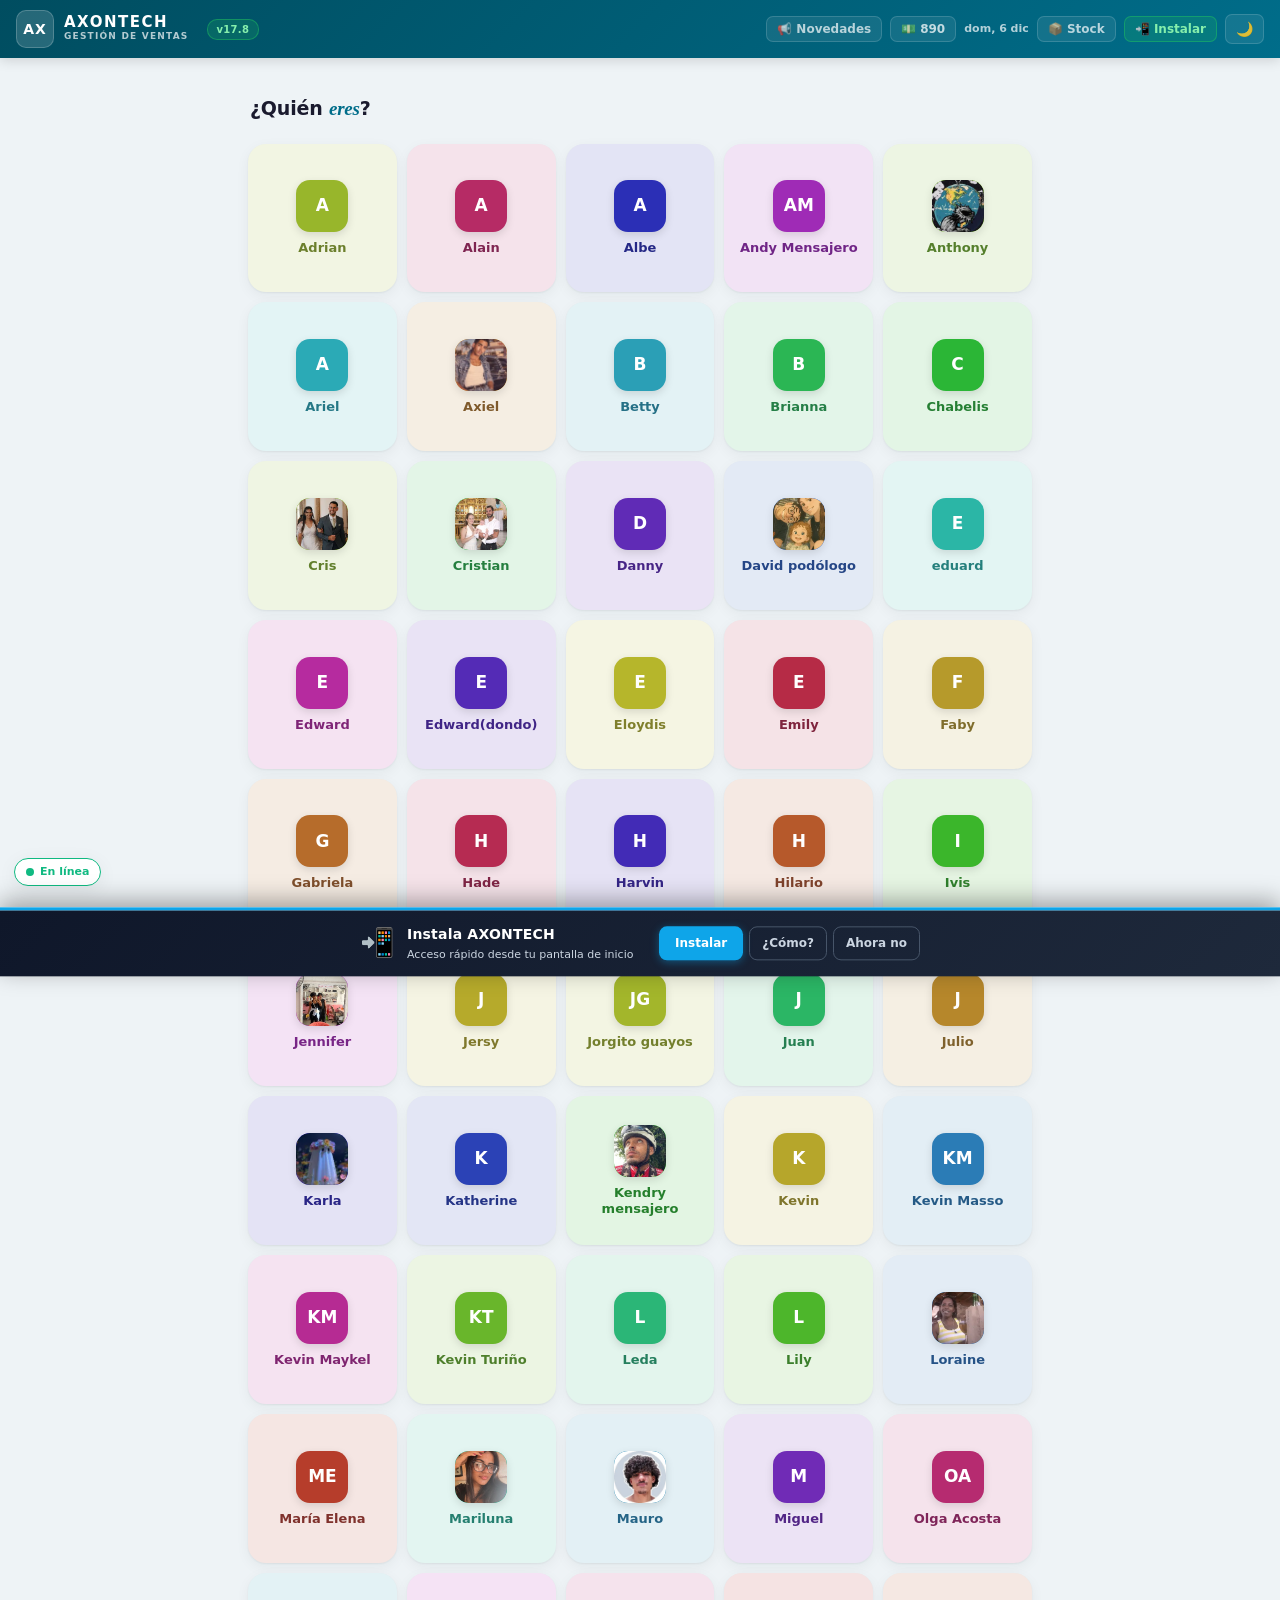
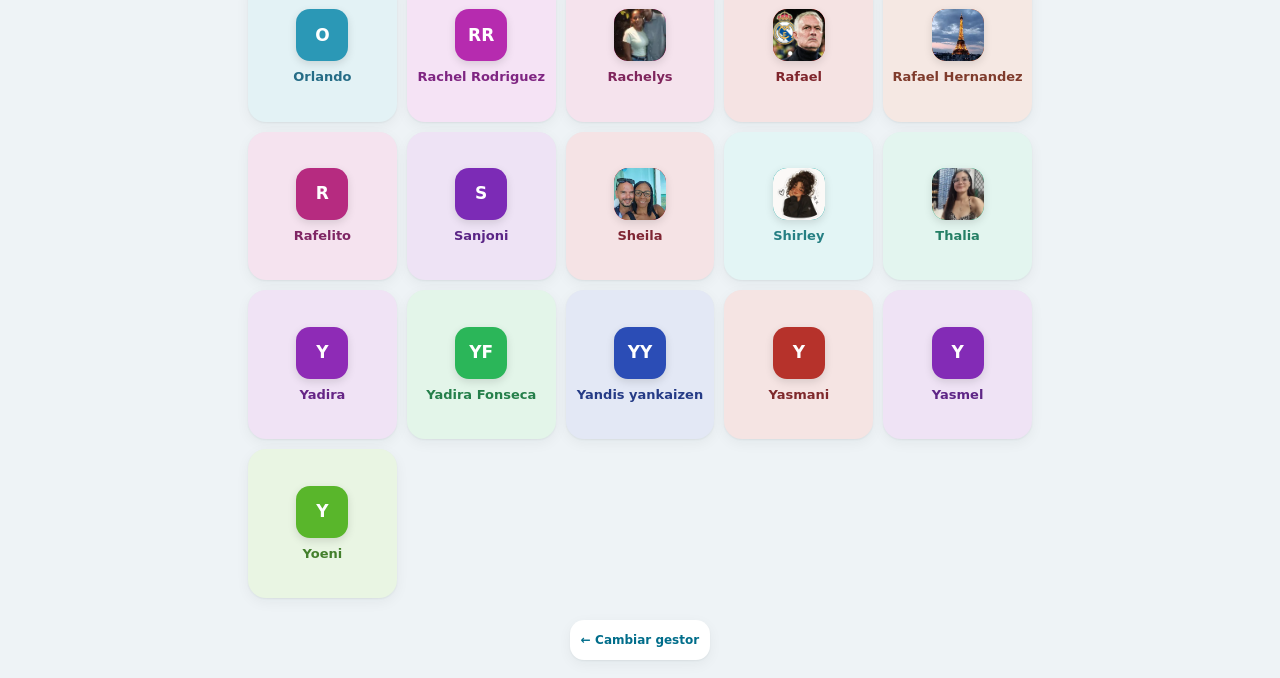
==== commit 80c11ceb: "Add files via upload" ====
--- a/index.html
+++ b/index.html
@@ -11,7 +11,7 @@
   <meta name="apple-mobile-web-app-status-bar-style" content="black-translucent">
   <meta name="apple-mobile-web-app-title" content="AXONTECH">
   <link rel="apple-touch-icon" href="./iconos/icon-192.png">
-  <link rel="stylesheet" href="./app.css?v=231">
+  <link rel="stylesheet" href="./app.css?v=232">
   <style>
     /* Splash screen inline — no depende de app.css.
        Se muestra INMEDIATAMENTE al cargar el HTML, antes de que app.js termine.
@@ -58,7 +58,7 @@
     <span id="versionBadge"
           onclick="checkVersion(true)"
           title="Versión actual · Toca para buscar actualizaciones"
-          style="margin-left:8px;background:rgba(34,197,94,.18);border:1px solid rgba(34,197,94,.45);color:#86efac;border-radius:10px;padding:2px 9px;font-size:10px;font-weight:800;letter-spacing:.3px;cursor:pointer;transition:all .15s;white-space:nowrap;user-select:none;">v17.7</span>
+          style="margin-left:8px;background:rgba(34,197,94,.18);border:1px solid rgba(34,197,94,.45);color:#86efac;border-radius:10px;padding:2px 9px;font-size:10px;font-weight:800;letter-spacing:.3px;cursor:pointer;transition:all .15s;white-space:nowrap;user-select:none;">v17.8</span>
   </div>
   <span id="headerGestorName"></span>
   <div class="header-right">
@@ -377,8 +377,8 @@
       <details class="vf-info">
       <summary>ℹ️ Dirección y condiciones de la tienda <span>(van en el vale)</span></summary>
       <div class="vf-fixed">
-        <b>🧭 Dirección de la tienda:</b><br>
-        * Amistad #311 % San Rafael y San José, Centro Habana.<br><br>
+        <span id="vf-dirTienda"><b>🧭 Dirección de la tienda:</b><br>
+        * Amistad #311 % San Rafael y San José, Centro Habana.<br><br></span>
         <b>🚨 ATENCIÓN 🚨</b><br>
         • Horarios de atención: 9:00am - 7:00pm.<br>
         * Solo aceptamos hasta cinco billetes de 1 USD por compra.<br>
@@ -778,7 +778,7 @@
           📍 Muestre esta pantalla en el mostrador para que le entreguen su pedido rápidamente y se asigne la venta a su promotor.
         </div>
       </div>
-      <div class="t-foot" style="text-align: center; padding: 15px; font-size: 10px; color: #9ca3af; border-top: 1px solid #e5e7eb; background: #f9fafb; font-weight: 600;">
+      <div class="t-foot" id="tk-dirTienda" style="text-align: center; padding: 15px; font-size: 10px; color: #9ca3af; border-top: 1px solid #e5e7eb; background: #f9fafb; font-weight: 600;">
         Amistad #311 % San Rafael y San José, Centro Habana.
       </div>
     </div>
@@ -852,7 +852,7 @@
   </div>
 </div>
 
-<script src="./app.js?v=231"></script>
+<script src="./app.js?v=232"></script>
 <script>
 // Close modals by clicking backdrop
 document.querySelectorAll('.modal-bg').forEach(bg => {
